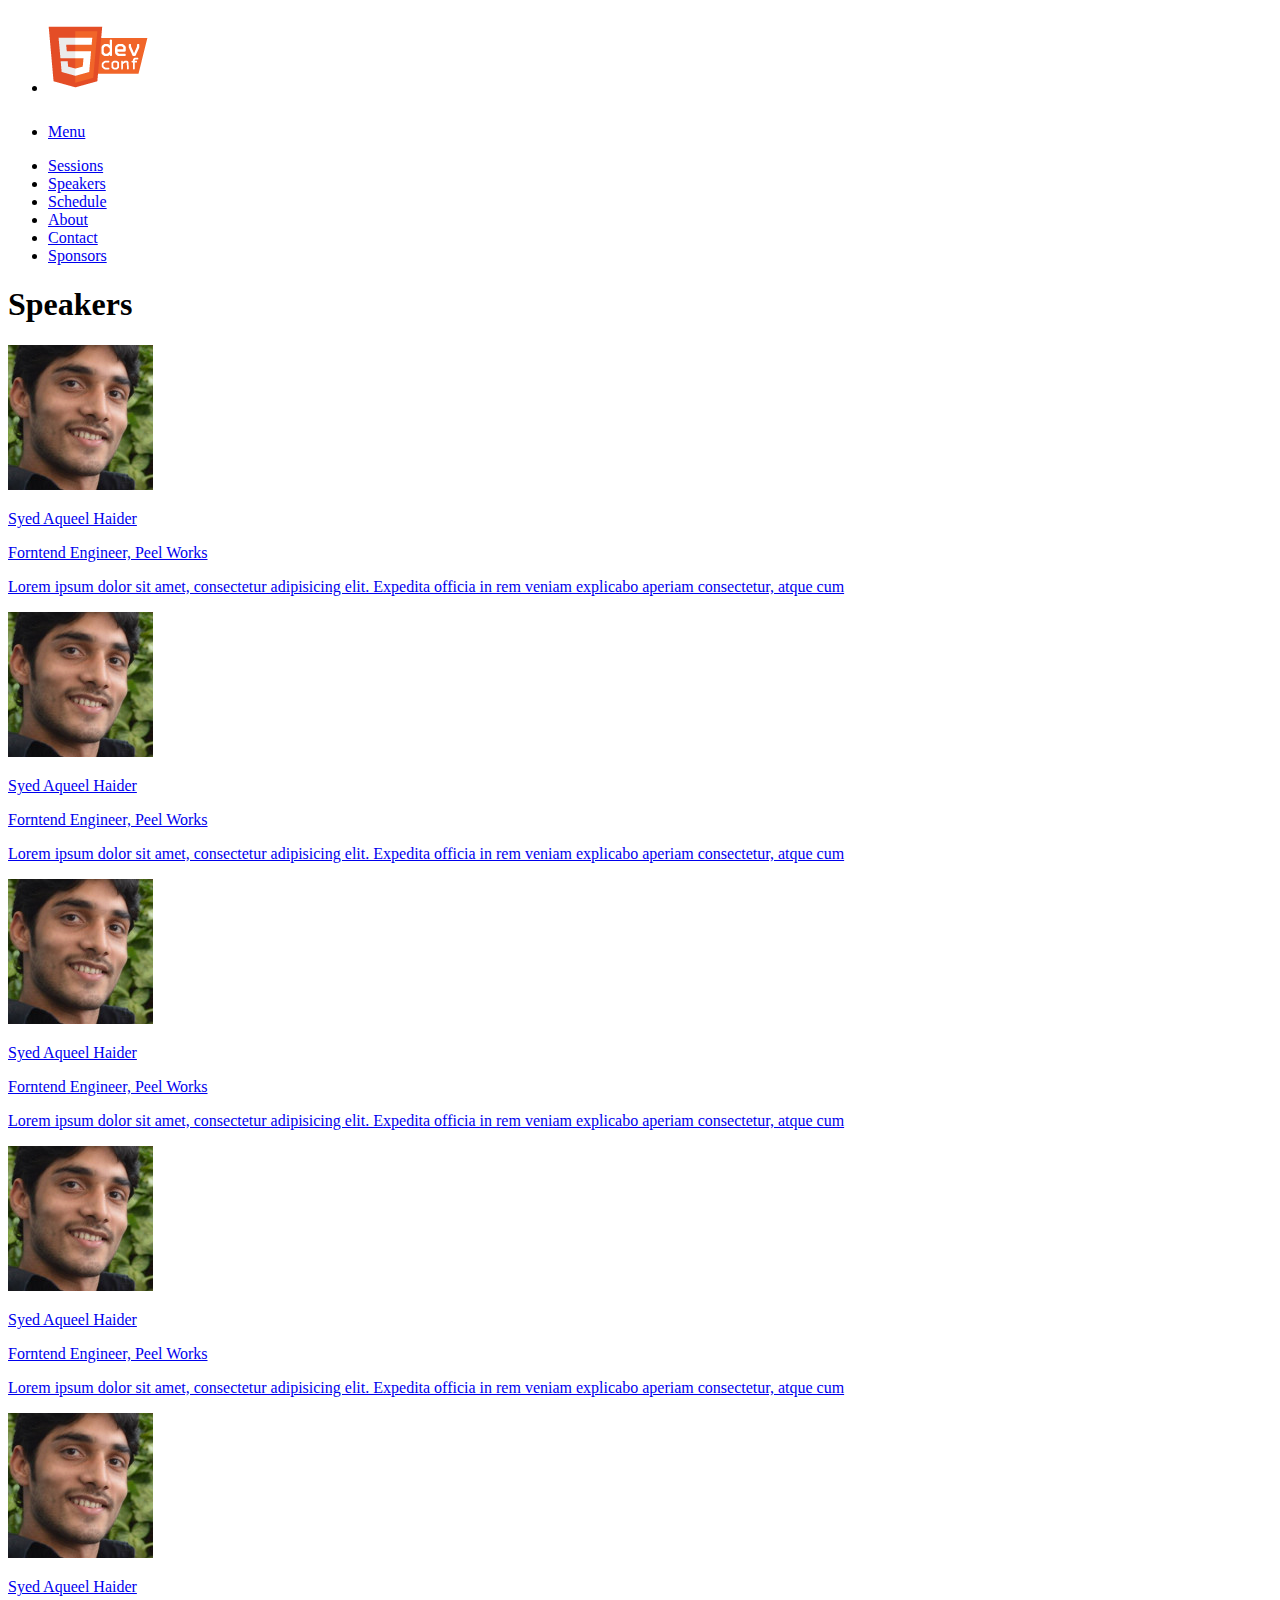
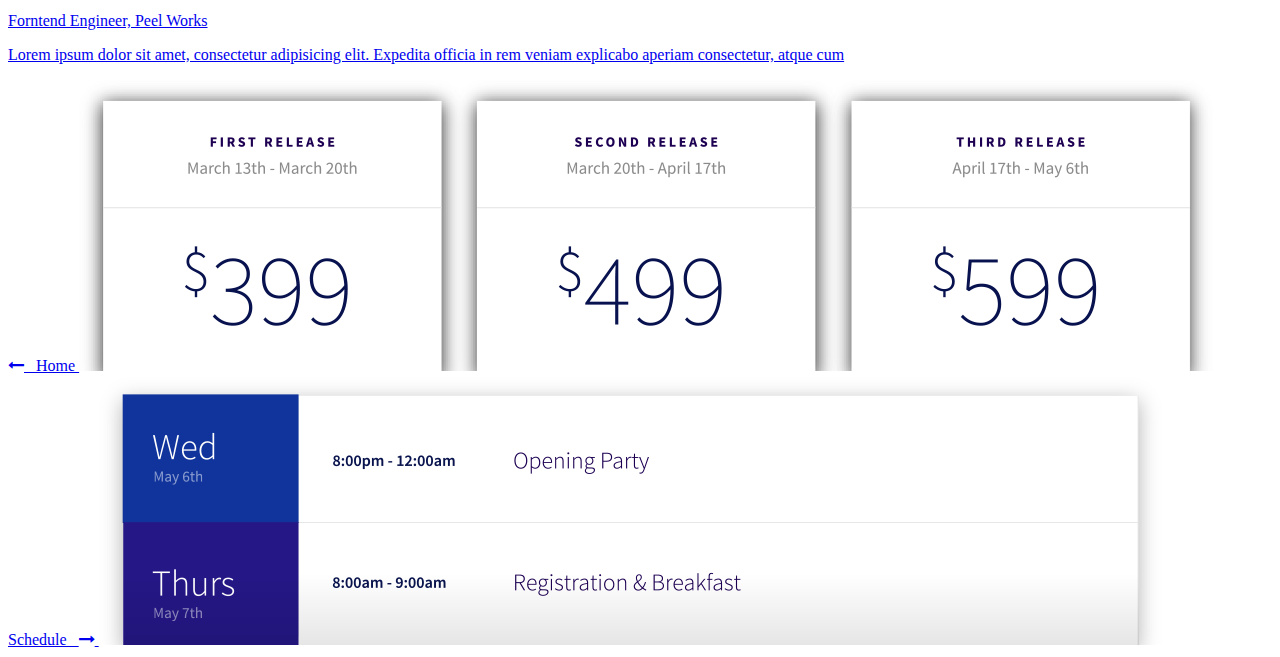
==== speakers.html @ 2212ab44 "Basic design of speakers page completed" ====
<!DOCTYPE html>
<html lang="en">
<head>
	<meta charset="UTF-8">
	<title>HTML5 Conf</title>
  <link href='http://fonts.googleapis.com/css?family=Open+Sans:400,700,300' rel='stylesheet' type='text/css'>
  <link rel="stylesheet" href="https://maxcdn.bootstrapcdn.com/font-awesome/4.3.0/css/font-awesome.min.css">
  <link rel="stylesheet" type="text/css" href="css/animate.css">
	<link rel="stylesheet" type="text/css" href="css/app.css">
</head>
<body>
  <div class="fixed">
  	<nav class="top-bar" data-topbar role="navigation">
      <ul class="title-area">
        <li class="name">
          <h1><a href="#"><img src="images/logo.png"></a></h1>
        </li>
        <li class="toggle-topbar menu-icon"><a href="#"><span>Menu</span></a></li>
      </ul>
      <section class="top-bar-section">
        <!-- Right Nav Section -->
        <ul class="right top-links">
          <li><a href="#features">Sessions</a></li>
          <li><a href="#">Speakers</a></li>
          <li><a href="#">Schedule</a></li>
          <li><a href="#">About</a></li>
          <li><a href="#">Contact</a></li>
          <li><a href="#">Sponsors</a></li>
        </ul>
      </section>
    </nav>
  </div>
  <section class="row fullwidth speaker-section">
    <h1 class="small-12 columns section-header">
      Speakers
    </h1>
    <div class="small-12 columns speaker-list">
      <div class="small-12 medium-4 large-3 columns  clearfix speaker-list-item">
        <a href="#" class="small-12 columns no-padding-left-right clearfix">
          <div class="small-12 columns no-padding-left-right">
            <div class="small-12 speaker-pic">
              <img src="images/speaker1.jpeg">
            </div>
            <div class="small-12 speaker-details">
              <p class="small-12 text-center name">Syed Aqueel Haider</p>
              <p class="small-12 text-center company">Forntend Engineer, Peel Works</p>
              <p class="small-12 columns text-center description">
                Lorem ipsum dolor sit amet, consectetur adipisicing elit. Expedita officia in rem veniam explicabo aperiam consectetur, atque cum
              </p>
            </div>
          </div>
        </a>
      </div>
      <div class="small-12 medium-4 large-3 columns clearfix speaker-list-item">
        <a href="#" class="small-12 columns no-padding-left-right clearfix">
          <div class="small-12 columns no-padding-left-right">
            <div class="small-12 speaker-pic">
              <img src="images/speaker1.jpeg">
            </div>
            <div class="small-12 speaker-details">
              <p class="small-12 text-center name">Syed Aqueel Haider</p>
              <p class="small-12 text-center company">Forntend Engineer, Peel Works</p>
              <p class="small-12 columns text-center description">
                Lorem ipsum dolor sit amet, consectetur adipisicing elit. Expedita officia in rem veniam explicabo aperiam consectetur, atque cum
              </p>
            </div>
          </div>
        </a>
      </div>
      <div class="small-12 medium-4 large-3 columns clearfix  speaker-list-item">
        <a href="#" class="small-12 columns no-padding-left-right clearfix">
          <div class="small-12 columns no-padding-left-right">
            <div class="small-12 speaker-pic">
              <img src="images/speaker1.jpeg">
            </div>
            <div class="small-12 speaker-details">
              <p class="small-12 text-center name">Syed Aqueel Haider</p>
              <p class="small-12 text-center company">Forntend Engineer, Peel Works</p>
              <p class="small-12 columns text-center description">
                Lorem ipsum dolor sit amet, consectetur adipisicing elit. Expedita officia in rem veniam explicabo aperiam consectetur, atque cum
              </p>
            </div>
          </div>
        </a>
      </div>
      <div class="small-12 medium-4 large-3 columns clearfix  speaker-list-item">
        <a href="#" class="small-12 columns no-padding-left-right clearfix">
          <div class="small-12 columns no-padding-left-right">
            <div class="small-12 speaker-pic">
              <img src="images/speaker1.jpeg">
            </div>
            <div class="small-12 speaker-details">
              <p class="small-12 text-center name">Syed Aqueel Haider</p>
              <p class="small-12 text-center company">Forntend Engineer, Peel Works</p>
              <p class="small-12 columns text-center description">
                Lorem ipsum dolor sit amet, consectetur adipisicing elit. Expedita officia in rem veniam explicabo aperiam consectetur, atque cum
              </p>
            </div>
          </div>
        </a>
      </div>
      <div class="small-12 medium-4 large-3 columns clearfix  speaker-list-item">
        <a href="#" class="small-12 columns no-padding-left-right clearfix">
          <div class="small-12 columns no-padding-left-right">
            <div class="small-12 speaker-pic">
              <img src="images/speaker1.jpeg">
            </div>
            <div class="small-12 speaker-details">
              <p class="small-12 text-center name">Syed Aqueel Haider</p>
              <p class="small-12 text-center company">Forntend Engineer, Peel Works</p>
              <p class="small-12 columns text-center description">
                Lorem ipsum dolor sit amet, consectetur adipisicing elit. Expedita officia in rem veniam explicabo aperiam consectetur, atque cum
              </p>
            </div>
          </div>
        </a>
      </div>
    </div>
  </section>
  <section class="row fullwidth footer-navigation-link footer-in-speakers">
    <div class="small-12 medium-6 columns no-padding-left-right footer-link">
      <a href="#" class="small-12 columns no-padding-left-right tickets"><i class="fa fa-long-arrow-left"></i> &nbsp; Home
      <img src="images/price.png" class="small-12 columns">
      </a>
    </div>
    <div class="small-12 medium-6 columns no-padding-left-right footer-link">
      <a href="/speakers" class="small-12 columns text-right no-padding-left-right schedule">
        <span>Schedule &nbsp; <i class="fa fa-long-arrow-right"></i></span>
        <img src="images/schedule.png" class="small-12 columns">
        <div class="section-overlay"></div>
      </a>
    </div>
  </section>
</body>
</html>
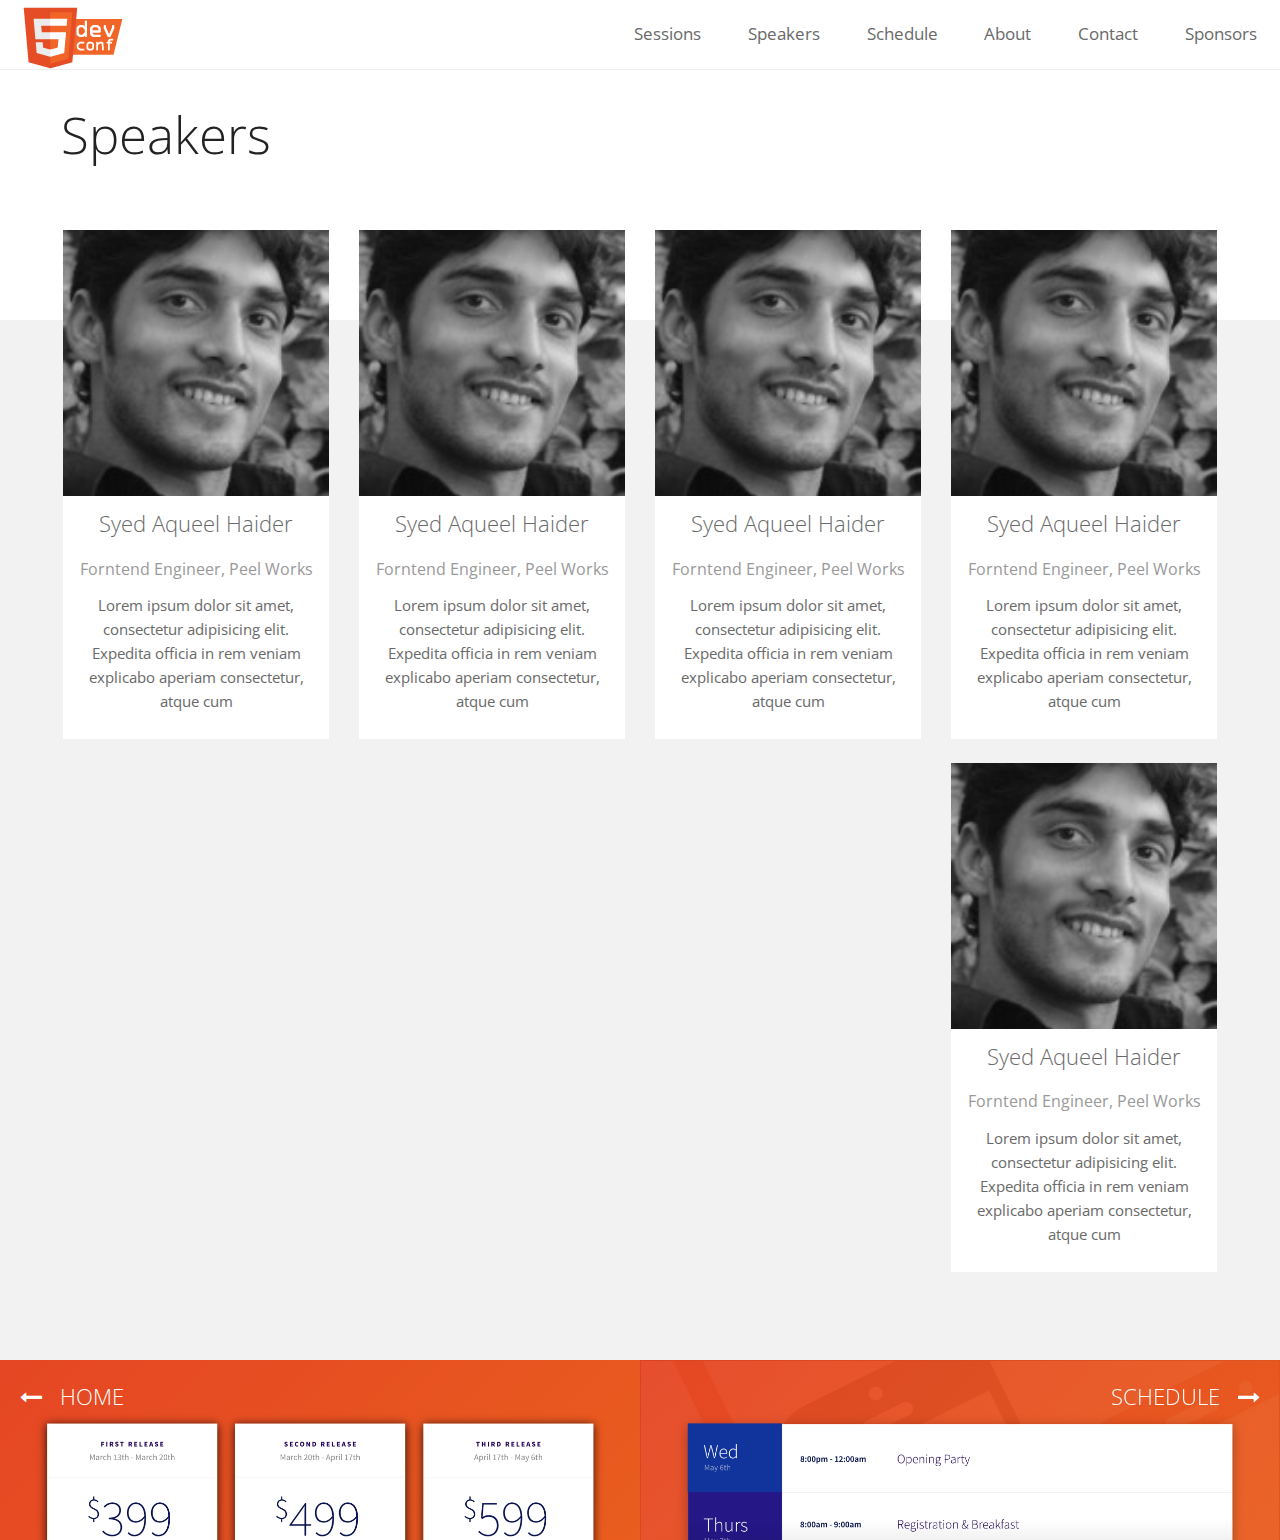
==== commit 73a434f2: "Fixed scaling in responsive views" ====
--- a/speakers.html
+++ b/speakers.html
@@ -1,7 +1,8 @@
 <!DOCTYPE html>
 <html lang="en">
 <head>
-	<meta charset="UTF-8">
+	<meta charset="utf-8" />
+  <meta name="viewport" content="width=device-width, initial-scale=1.0" />
 	<title>HTML5 Conf</title>
   <link href='http://fonts.googleapis.com/css?family=Open+Sans:400,700,300' rel='stylesheet' type='text/css'>
   <link rel="stylesheet" href="https://maxcdn.bootstrapcdn.com/font-awesome/4.3.0/css/font-awesome.min.css">
@@ -13,15 +14,15 @@
   	<nav class="top-bar" data-topbar role="navigation">
       <ul class="title-area">
         <li class="name">
-          <h1><a href="#"><img src="images/logo.png"></a></h1>
+          <h1><a href="/"><img src="images/logo.png"></a></h1>
         </li>
         <li class="toggle-topbar menu-icon"><a href="#"><span>Menu</span></a></li>
       </ul>
       <section class="top-bar-section">
         <!-- Right Nav Section -->
         <ul class="right top-links">
-          <li><a href="#features">Sessions</a></li>
-          <li><a href="#">Speakers</a></li>
+          <li><a href="#">Sessions</a></li>
+          <li><a href="/speakers">Speakers</a></li>
           <li><a href="#">Schedule</a></li>
           <li><a href="#">About</a></li>
           <li><a href="#">Contact</a></li>
--- a/css/app.css
+++ b/css/app.css
@@ -0,0 +1 @@
+meta.foundation-version{font-family:"/5.5.2/"}meta.foundation-mq-small{font-family:"/only screen/";width:0}meta.foundation-mq-small-only{font-family:"/only screen and (max-width: 40em)/";width:0}meta.foundation-mq-medium{font-family:"/only screen and (min-width:40.0625em)/";width:40.0625em}meta.foundation-mq-medium-only{font-family:"/only screen and (min-width:40.0625em) and (max-width:64em)/";width:40.0625em}meta.foundation-mq-large{font-family:"/only screen and (min-width:64.0625em)/";width:64.0625em}meta.foundation-mq-large-only{font-family:"/only screen and (min-width:64.0625em) and (max-width:90em)/";width:64.0625em}meta.foundation-mq-xlarge{font-family:"/only screen and (min-width:90.0625em)/";width:90.0625em}meta.foundation-mq-xlarge-only{font-family:"/only screen and (min-width:90.0625em) and (max-width:120em)/";width:90.0625em}meta.foundation-mq-xxlarge{font-family:"/only screen and (min-width:120.0625em)/";width:120.0625em}meta.foundation-data-attribute-namespace{font-family:false}html,body{height:100%}html{box-sizing:border-box}*,*:before,*:after{-webkit-box-sizing:inherit;-moz-box-sizing:inherit;box-sizing:inherit}html,body{font-size:100%}body{background:#fff;color:#222;cursor:auto;font-family:"Open Sans","Helvetica Neue",Helvetica,Roboto,Arial,sans-serif;font-style:normal;font-weight:normal;line-height:1.5;margin:0;padding:0;position:relative}a:hover{cursor:pointer}img{max-width:100%;height:auto}img{-ms-interpolation-mode:bicubic}#map_canvas img,#map_canvas embed,#map_canvas object,.map_canvas img,.map_canvas embed,.map_canvas object,.mqa-display img,.mqa-display embed,.mqa-display object{max-width:none !important}.left{float:left !important}.right{float:right !important}.clearfix:before,.clearfix:after{content:" ";display:table}.clearfix:after{clear:both}.hide{display:none}.invisible{visibility:hidden}.antialiased{-webkit-font-smoothing:antialiased;-moz-osx-font-smoothing:grayscale}img{display:inline-block;vertical-align:middle}textarea{height:auto;min-height:50px}select{width:100%}.row{margin:0 auto;max-width:62.5rem;width:100%}.row:before,.row:after{content:" ";display:table}.row:after{clear:both}.row.collapse>.column,.row.collapse>.columns{padding-left:0;padding-right:0}.row.collapse .row{margin-left:0;margin-right:0}.row .row{margin:0 -0.9375rem;max-width:none;width:auto}.row .row:before,.row .row:after{content:" ";display:table}.row .row:after{clear:both}.row .row.collapse{margin:0;max-width:none;width:auto}.row .row.collapse:before,.row .row.collapse:after{content:" ";display:table}.row .row.collapse:after{clear:both}.column,.columns{padding-left:0.9375rem;padding-right:0.9375rem;width:100%;float:left}.column+.column:last-child,.columns+.columns:last-child{float:right}.column+.column.end,.columns+.columns.end{float:left}@media only screen{.small-push-0{position:relative;left:0;right:auto}.small-pull-0{position:relative;right:0;left:auto}.small-push-1{position:relative;left:8.3333333333%;right:auto}.small-pull-1{position:relative;right:8.3333333333%;left:auto}.small-push-2{position:relative;left:16.6666666667%;right:auto}.small-pull-2{position:relative;right:16.6666666667%;left:auto}.small-push-3{position:relative;left:25%;right:auto}.small-pull-3{position:relative;right:25%;left:auto}.small-push-4{position:relative;left:33.3333333333%;right:auto}.small-pull-4{position:relative;right:33.3333333333%;left:auto}.small-push-5{position:relative;left:41.6666666667%;right:auto}.small-pull-5{position:relative;right:41.6666666667%;left:auto}.small-push-6{position:relative;left:50%;right:auto}.small-pull-6{position:relative;right:50%;left:auto}.small-push-7{position:relative;left:58.3333333333%;right:auto}.small-pull-7{position:relative;right:58.3333333333%;left:auto}.small-push-8{position:relative;left:66.6666666667%;right:auto}.small-pull-8{position:relative;right:66.6666666667%;left:auto}.small-push-9{position:relative;left:75%;right:auto}.small-pull-9{position:relative;right:75%;left:auto}.small-push-10{position:relative;left:83.3333333333%;right:auto}.small-pull-10{position:relative;right:83.3333333333%;left:auto}.small-push-11{position:relative;left:91.6666666667%;right:auto}.small-pull-11{position:relative;right:91.6666666667%;left:auto}.column,.columns{position:relative;padding-left:0.9375rem;padding-right:0.9375rem;float:left}.small-1{width:8.3333333333%}.small-2{width:16.6666666667%}.small-3{width:25%}.small-4{width:33.3333333333%}.small-5{width:41.6666666667%}.small-6{width:50%}.small-7{width:58.3333333333%}.small-8{width:66.6666666667%}.small-9{width:75%}.small-10{width:83.3333333333%}.small-11{width:91.6666666667%}.small-12{width:100%}.small-offset-0{margin-left:0 !important}.small-offset-1{margin-left:8.3333333333% !important}.small-offset-2{margin-left:16.6666666667% !important}.small-offset-3{margin-left:25% !important}.small-offset-4{margin-left:33.3333333333% !important}.small-offset-5{margin-left:41.6666666667% !important}.small-offset-6{margin-left:50% !important}.small-offset-7{margin-left:58.3333333333% !important}.small-offset-8{margin-left:66.6666666667% !important}.small-offset-9{margin-left:75% !important}.small-offset-10{margin-left:83.3333333333% !important}.small-offset-11{margin-left:91.6666666667% !important}.small-reset-order{float:left;left:auto;margin-left:0;margin-right:0;right:auto}.column.small-centered,.columns.small-centered{margin-left:auto;margin-right:auto;float:none}.column.small-uncentered,.columns.small-uncentered{float:left;margin-left:0;margin-right:0}.column.small-centered:last-child,.columns.small-centered:last-child{float:none}.column.small-uncentered:last-child,.columns.small-uncentered:last-child{float:left}.column.small-uncentered.opposite,.columns.small-uncentered.opposite{float:right}.row.small-collapse>.column,.row.small-collapse>.columns{padding-left:0;padding-right:0}.row.small-collapse .row{margin-left:0;margin-right:0}.row.small-uncollapse>.column,.row.small-uncollapse>.columns{padding-left:0.9375rem;padding-right:0.9375rem;float:left}}@media only screen and (min-width:40.0625em){.medium-push-0{position:relative;left:0;right:auto}.medium-pull-0{position:relative;right:0;left:auto}.medium-push-1{position:relative;left:8.3333333333%;right:auto}.medium-pull-1{position:relative;right:8.3333333333%;left:auto}.medium-push-2{position:relative;left:16.6666666667%;right:auto}.medium-pull-2{position:relative;right:16.6666666667%;left:auto}.medium-push-3{position:relative;left:25%;right:auto}.medium-pull-3{position:relative;right:25%;left:auto}.medium-push-4{position:relative;left:33.3333333333%;right:auto}.medium-pull-4{position:relative;right:33.3333333333%;left:auto}.medium-push-5{position:relative;left:41.6666666667%;right:auto}.medium-pull-5{position:relative;right:41.6666666667%;left:auto}.medium-push-6{position:relative;left:50%;right:auto}.medium-pull-6{position:relative;right:50%;left:auto}.medium-push-7{position:relative;left:58.3333333333%;right:auto}.medium-pull-7{position:relative;right:58.3333333333%;left:auto}.medium-push-8{position:relative;left:66.6666666667%;right:auto}.medium-pull-8{position:relative;right:66.6666666667%;left:auto}.medium-push-9{position:relative;left:75%;right:auto}.medium-pull-9{position:relative;right:75%;left:auto}.medium-push-10{position:relative;left:83.3333333333%;right:auto}.medium-pull-10{position:relative;right:83.3333333333%;left:auto}.medium-push-11{position:relative;left:91.6666666667%;right:auto}.medium-pull-11{position:relative;right:91.6666666667%;left:auto}.column,.columns{position:relative;padding-left:0.9375rem;padding-right:0.9375rem;float:left}.medium-1{width:8.3333333333%}.medium-2{width:16.6666666667%}.medium-3{width:25%}.medium-4{width:33.3333333333%}.medium-5{width:41.6666666667%}.medium-6{width:50%}.medium-7{width:58.3333333333%}.medium-8{width:66.6666666667%}.medium-9{width:75%}.medium-10{width:83.3333333333%}.medium-11{width:91.6666666667%}.medium-12{width:100%}.medium-offset-0{margin-left:0 !important}.medium-offset-1{margin-left:8.3333333333% !important}.medium-offset-2{margin-left:16.6666666667% !important}.medium-offset-3{margin-left:25% !important}.medium-offset-4{margin-left:33.3333333333% !important}.medium-offset-5{margin-left:41.6666666667% !important}.medium-offset-6{margin-left:50% !important}.medium-offset-7{margin-left:58.3333333333% !important}.medium-offset-8{margin-left:66.6666666667% !important}.medium-offset-9{margin-left:75% !important}.medium-offset-10{margin-left:83.3333333333% !important}.medium-offset-11{margin-left:91.6666666667% !important}.medium-reset-order{float:left;left:auto;margin-left:0;margin-right:0;right:auto}.column.medium-centered,.columns.medium-centered{margin-left:auto;margin-right:auto;float:none}.column.medium-uncentered,.columns.medium-uncentered{float:left;margin-left:0;margin-right:0}.column.medium-centered:last-child,.columns.medium-centered:last-child{float:none}.column.medium-uncentered:last-child,.columns.medium-uncentered:last-child{float:left}.column.medium-uncentered.opposite,.columns.medium-uncentered.opposite{float:right}.row.medium-collapse>.column,.row.medium-collapse>.columns{padding-left:0;padding-right:0}.row.medium-collapse .row{margin-left:0;margin-right:0}.row.medium-uncollapse>.column,.row.medium-uncollapse>.columns{padding-left:0.9375rem;padding-right:0.9375rem;float:left}.push-0{position:relative;left:0;right:auto}.pull-0{position:relative;right:0;left:auto}.push-1{position:relative;left:8.3333333333%;right:auto}.pull-1{position:relative;right:8.3333333333%;left:auto}.push-2{position:relative;left:16.6666666667%;right:auto}.pull-2{position:relative;right:16.6666666667%;left:auto}.push-3{position:relative;left:25%;right:auto}.pull-3{position:relative;right:25%;left:auto}.push-4{position:relative;left:33.3333333333%;right:auto}.pull-4{position:relative;right:33.3333333333%;left:auto}.push-5{position:relative;left:41.6666666667%;right:auto}.pull-5{position:relative;right:41.6666666667%;left:auto}.push-6{position:relative;left:50%;right:auto}.pull-6{position:relative;right:50%;left:auto}.push-7{position:relative;left:58.3333333333%;right:auto}.pull-7{position:relative;right:58.3333333333%;left:auto}.push-8{position:relative;left:66.6666666667%;right:auto}.pull-8{position:relative;right:66.6666666667%;left:auto}.push-9{position:relative;left:75%;right:auto}.pull-9{position:relative;right:75%;left:auto}.push-10{position:relative;left:83.3333333333%;right:auto}.pull-10{position:relative;right:83.3333333333%;left:auto}.push-11{position:relative;left:91.6666666667%;right:auto}.pull-11{position:relative;right:91.6666666667%;left:auto}}@media only screen and (min-width:64.0625em){.large-push-0{position:relative;left:0;right:auto}.large-pull-0{position:relative;right:0;left:auto}.large-push-1{position:relative;left:8.3333333333%;right:auto}.large-pull-1{position:relative;right:8.3333333333%;left:auto}.large-push-2{position:relative;left:16.6666666667%;right:auto}.large-pull-2{position:relative;right:16.6666666667%;left:auto}.large-push-3{position:relative;left:25%;right:auto}.large-pull-3{position:relative;right:25%;left:auto}.large-push-4{position:relative;left:33.3333333333%;right:auto}.large-pull-4{position:relative;right:33.3333333333%;left:auto}.large-push-5{position:relative;left:41.6666666667%;right:auto}.large-pull-5{position:relative;right:41.6666666667%;left:auto}.large-push-6{position:relative;left:50%;right:auto}.large-pull-6{position:relative;right:50%;left:auto}.large-push-7{position:relative;left:58.3333333333%;right:auto}.large-pull-7{position:relative;right:58.3333333333%;left:auto}.large-push-8{position:relative;left:66.6666666667%;right:auto}.large-pull-8{position:relative;right:66.6666666667%;left:auto}.large-push-9{position:relative;left:75%;right:auto}.large-pull-9{position:relative;right:75%;left:auto}.large-push-10{position:relative;left:83.3333333333%;right:auto}.large-pull-10{position:relative;right:83.3333333333%;left:auto}.large-push-11{position:relative;left:91.6666666667%;right:auto}.large-pull-11{position:relative;right:91.6666666667%;left:auto}.column,.columns{position:relative;padding-left:0.9375rem;padding-right:0.9375rem;float:left}.large-1{width:8.3333333333%}.large-2{width:16.6666666667%}.large-3{width:25%}.large-4{width:33.3333333333%}.large-5{width:41.6666666667%}.large-6{width:50%}.large-7{width:58.3333333333%}.large-8{width:66.6666666667%}.large-9{width:75%}.large-10{width:83.3333333333%}.large-11{width:91.6666666667%}.large-12{width:100%}.large-offset-0{margin-left:0 !important}.large-offset-1{margin-left:8.3333333333% !important}.large-offset-2{margin-left:16.6666666667% !important}.large-offset-3{margin-left:25% !important}.large-offset-4{margin-left:33.3333333333% !important}.large-offset-5{margin-left:41.6666666667% !important}.large-offset-6{margin-left:50% !important}.large-offset-7{margin-left:58.3333333333% !important}.large-offset-8{margin-left:66.6666666667% !important}.large-offset-9{margin-left:75% !important}.large-offset-10{margin-left:83.3333333333% !important}.large-offset-11{margin-left:91.6666666667% !important}.large-reset-order{float:left;left:auto;margin-left:0;margin-right:0;right:auto}.column.large-centered,.columns.large-centered{margin-left:auto;margin-right:auto;float:none}.column.large-uncentered,.columns.large-uncentered{float:left;margin-left:0;margin-right:0}.column.large-centered:last-child,.columns.large-centered:last-child{float:none}.column.large-uncentered:last-child,.columns.large-uncentered:last-child{float:left}.column.large-uncentered.opposite,.columns.large-uncentered.opposite{float:right}.row.large-collapse>.column,.row.large-collapse>.columns{padding-left:0;padding-right:0}.row.large-collapse .row{margin-left:0;margin-right:0}.row.large-uncollapse>.column,.row.large-uncollapse>.columns{padding-left:0.9375rem;padding-right:0.9375rem;float:left}.push-0{position:relative;left:0;right:auto}.pull-0{position:relative;right:0;left:auto}.push-1{position:relative;left:8.3333333333%;right:auto}.pull-1{position:relative;right:8.3333333333%;left:auto}.push-2{position:relative;left:16.6666666667%;right:auto}.pull-2{position:relative;right:16.6666666667%;left:auto}.push-3{position:relative;left:25%;right:auto}.pull-3{position:relative;right:25%;left:auto}.push-4{position:relative;left:33.3333333333%;right:auto}.pull-4{position:relative;right:33.3333333333%;left:auto}.push-5{position:relative;left:41.6666666667%;right:auto}.pull-5{position:relative;right:41.6666666667%;left:auto}.push-6{position:relative;left:50%;right:auto}.pull-6{position:relative;right:50%;left:auto}.push-7{position:relative;left:58.3333333333%;right:auto}.pull-7{position:relative;right:58.3333333333%;left:auto}.push-8{position:relative;left:66.6666666667%;right:auto}.pull-8{position:relative;right:66.6666666667%;left:auto}.push-9{position:relative;left:75%;right:auto}.pull-9{position:relative;right:75%;left:auto}.push-10{position:relative;left:83.3333333333%;right:auto}.pull-10{position:relative;right:83.3333333333%;left:auto}.push-11{position:relative;left:91.6666666667%;right:auto}.pull-11{position:relative;right:91.6666666667%;left:auto}}.accordion{margin-bottom:0}.accordion:before,.accordion:after{content:" ";display:table}.accordion:after{clear:both}.accordion .accordion-navigation,.accordion dd{display:block;margin-bottom:0 !important}.accordion .accordion-navigation.active>a,.accordion dd.active>a{background:#e8e8e8}.accordion .accordion-navigation>a,.accordion dd>a{background:#EFEFEF;color:#222222;display:block;font-family:"Open Sans","Helvetica Neue",Helvetica,Roboto,Arial,sans-serif;font-size:1rem;padding:1rem}.accordion .accordion-navigation>a:hover,.accordion dd>a:hover{background:#e3e3e3}.accordion .accordion-navigation>.content,.accordion dd>.content{display:none;padding:0.9375rem}.accordion .accordion-navigation>.content.active,.accordion dd>.content.active{background:#FFFFFF;display:block}.alert-box{border-style:solid;border-width:1px;display:block;font-size:0.8125rem;font-weight:normal;margin-bottom:1.25rem;padding:0.875rem 1.5rem 0.875rem 0.875rem;position:relative;transition:opacity 300ms ease-out;background-color:#008CBA;border-color:#0078a0;color:#FFFFFF}.alert-box .close{right:0.25rem;background:inherit;color:#333333;font-size:1.375rem;line-height:.9;margin-top:-0.6875rem;opacity:0.3;padding:0 6px 4px;position:absolute;top:50%}.alert-box .close:hover,.alert-box .close:focus{opacity:0.5}.alert-box.radius{border-radius:3px}.alert-box.round{border-radius:1000px}.alert-box.success{background-color:#43AC6A;border-color:#3a945b;color:#FFFFFF}.alert-box.alert{background-color:#f04124;border-color:#de2d0f;color:#FFFFFF}.alert-box.secondary{background-color:#e7e7e7;border-color:#c7c7c7;color:#4f4f4f}.alert-box.warning{background-color:#f08a24;border-color:#de770f;color:#FFFFFF}.alert-box.info{background-color:#a0d3e8;border-color:#74bfdd;color:#4f4f4f}.alert-box.alert-close{opacity:0}[class*="block-grid-"]{display:block;padding:0;margin:0 -0.625rem}[class*="block-grid-"]:before,[class*="block-grid-"]:after{content:" ";display:table}[class*="block-grid-"]:after{clear:both}[class*="block-grid-"]>li{display:block;float:left;height:auto;padding:0 0.625rem 1.25rem}@media only screen{.small-block-grid-1>li{list-style:none;width:100%}.small-block-grid-1>li:nth-of-type(1n){clear:none}.small-block-grid-1>li:nth-of-type(1n+1){clear:both}.small-block-grid-2>li{list-style:none;width:50%}.small-block-grid-2>li:nth-of-type(1n){clear:none}.small-block-grid-2>li:nth-of-type(2n+1){clear:both}.small-block-grid-3>li{list-style:none;width:33.3333333333%}.small-block-grid-3>li:nth-of-type(1n){clear:none}.small-block-grid-3>li:nth-of-type(3n+1){clear:both}.small-block-grid-4>li{list-style:none;width:25%}.small-block-grid-4>li:nth-of-type(1n){clear:none}.small-block-grid-4>li:nth-of-type(4n+1){clear:both}.small-block-grid-5>li{list-style:none;width:20%}.small-block-grid-5>li:nth-of-type(1n){clear:none}.small-block-grid-5>li:nth-of-type(5n+1){clear:both}.small-block-grid-6>li{list-style:none;width:16.6666666667%}.small-block-grid-6>li:nth-of-type(1n){clear:none}.small-block-grid-6>li:nth-of-type(6n+1){clear:both}.small-block-grid-7>li{list-style:none;width:14.2857142857%}.small-block-grid-7>li:nth-of-type(1n){clear:none}.small-block-grid-7>li:nth-of-type(7n+1){clear:both}.small-block-grid-8>li{list-style:none;width:12.5%}.small-block-grid-8>li:nth-of-type(1n){clear:none}.small-block-grid-8>li:nth-of-type(8n+1){clear:both}.small-block-grid-9>li{list-style:none;width:11.1111111111%}.small-block-grid-9>li:nth-of-type(1n){clear:none}.small-block-grid-9>li:nth-of-type(9n+1){clear:both}.small-block-grid-10>li{list-style:none;width:10%}.small-block-grid-10>li:nth-of-type(1n){clear:none}.small-block-grid-10>li:nth-of-type(10n+1){clear:both}.small-block-grid-11>li{list-style:none;width:9.0909090909%}.small-block-grid-11>li:nth-of-type(1n){clear:none}.small-block-grid-11>li:nth-of-type(11n+1){clear:both}.small-block-grid-12>li{list-style:none;width:8.3333333333%}.small-block-grid-12>li:nth-of-type(1n){clear:none}.small-block-grid-12>li:nth-of-type(12n+1){clear:both}}@media only screen and (min-width:40.0625em){.medium-block-grid-1>li{list-style:none;width:100%}.medium-block-grid-1>li:nth-of-type(1n){clear:none}.medium-block-grid-1>li:nth-of-type(1n+1){clear:both}.medium-block-grid-2>li{list-style:none;width:50%}.medium-block-grid-2>li:nth-of-type(1n){clear:none}.medium-block-grid-2>li:nth-of-type(2n+1){clear:both}.medium-block-grid-3>li{list-style:none;width:33.3333333333%}.medium-block-grid-3>li:nth-of-type(1n){clear:none}.medium-block-grid-3>li:nth-of-type(3n+1){clear:both}.medium-block-grid-4>li{list-style:none;width:25%}.medium-block-grid-4>li:nth-of-type(1n){clear:none}.medium-block-grid-4>li:nth-of-type(4n+1){clear:both}.medium-block-grid-5>li{list-style:none;width:20%}.medium-block-grid-5>li:nth-of-type(1n){clear:none}.medium-block-grid-5>li:nth-of-type(5n+1){clear:both}.medium-block-grid-6>li{list-style:none;width:16.6666666667%}.medium-block-grid-6>li:nth-of-type(1n){clear:none}.medium-block-grid-6>li:nth-of-type(6n+1){clear:both}.medium-block-grid-7>li{list-style:none;width:14.2857142857%}.medium-block-grid-7>li:nth-of-type(1n){clear:none}.medium-block-grid-7>li:nth-of-type(7n+1){clear:both}.medium-block-grid-8>li{list-style:none;width:12.5%}.medium-block-grid-8>li:nth-of-type(1n){clear:none}.medium-block-grid-8>li:nth-of-type(8n+1){clear:both}.medium-block-grid-9>li{list-style:none;width:11.1111111111%}.medium-block-grid-9>li:nth-of-type(1n){clear:none}.medium-block-grid-9>li:nth-of-type(9n+1){clear:both}.medium-block-grid-10>li{list-style:none;width:10%}.medium-block-grid-10>li:nth-of-type(1n){clear:none}.medium-block-grid-10>li:nth-of-type(10n+1){clear:both}.medium-block-grid-11>li{list-style:none;width:9.0909090909%}.medium-block-grid-11>li:nth-of-type(1n){clear:none}.medium-block-grid-11>li:nth-of-type(11n+1){clear:both}.medium-block-grid-12>li{list-style:none;width:8.3333333333%}.medium-block-grid-12>li:nth-of-type(1n){clear:none}.medium-block-grid-12>li:nth-of-type(12n+1){clear:both}}@media only screen and (min-width:64.0625em){.large-block-grid-1>li{list-style:none;width:100%}.large-block-grid-1>li:nth-of-type(1n){clear:none}.large-block-grid-1>li:nth-of-type(1n+1){clear:both}.large-block-grid-2>li{list-style:none;width:50%}.large-block-grid-2>li:nth-of-type(1n){clear:none}.large-block-grid-2>li:nth-of-type(2n+1){clear:both}.large-block-grid-3>li{list-style:none;width:33.3333333333%}.large-block-grid-3>li:nth-of-type(1n){clear:none}.large-block-grid-3>li:nth-of-type(3n+1){clear:both}.large-block-grid-4>li{list-style:none;width:25%}.large-block-grid-4>li:nth-of-type(1n){clear:none}.large-block-grid-4>li:nth-of-type(4n+1){clear:both}.large-block-grid-5>li{list-style:none;width:20%}.large-block-grid-5>li:nth-of-type(1n){clear:none}.large-block-grid-5>li:nth-of-type(5n+1){clear:both}.large-block-grid-6>li{list-style:none;width:16.6666666667%}.large-block-grid-6>li:nth-of-type(1n){clear:none}.large-block-grid-6>li:nth-of-type(6n+1){clear:both}.large-block-grid-7>li{list-style:none;width:14.2857142857%}.large-block-grid-7>li:nth-of-type(1n){clear:none}.large-block-grid-7>li:nth-of-type(7n+1){clear:both}.large-block-grid-8>li{list-style:none;width:12.5%}.large-block-grid-8>li:nth-of-type(1n){clear:none}.large-block-grid-8>li:nth-of-type(8n+1){clear:both}.large-block-grid-9>li{list-style:none;width:11.1111111111%}.large-block-grid-9>li:nth-of-type(1n){clear:none}.large-block-grid-9>li:nth-of-type(9n+1){clear:both}.large-block-grid-10>li{list-style:none;width:10%}.large-block-grid-10>li:nth-of-type(1n){clear:none}.large-block-grid-10>li:nth-of-type(10n+1){clear:both}.large-block-grid-11>li{list-style:none;width:9.0909090909%}.large-block-grid-11>li:nth-of-type(1n){clear:none}.large-block-grid-11>li:nth-of-type(11n+1){clear:both}.large-block-grid-12>li{list-style:none;width:8.3333333333%}.large-block-grid-12>li:nth-of-type(1n){clear:none}.large-block-grid-12>li:nth-of-type(12n+1){clear:both}}.breadcrumbs{border-style:solid;border-width:1px;display:block;list-style:none;margin-left:0;overflow:hidden;padding:0.5625rem 0.875rem 0.5625rem;background-color:#f4f4f4;border-color:gainsboro;border-radius:3px}.breadcrumbs>*{color:#008CBA;float:left;font-size:0.6875rem;line-height:0.6875rem;margin:0;text-transform:uppercase}.breadcrumbs>*:hover a,.breadcrumbs>*:focus a{text-decoration:underline}.breadcrumbs>* a{color:#008CBA}.breadcrumbs>*.current{color:#333333;cursor:default}.breadcrumbs>*.current a{color:#333333;cursor:default}.breadcrumbs>*.current:hover,.breadcrumbs>*.current:hover a,.breadcrumbs>*.current:focus,.breadcrumbs>*.current:focus a{text-decoration:none}.breadcrumbs>*.unavailable{color:#999999}.breadcrumbs>*.unavailable a{color:#999999}.breadcrumbs>*.unavailable:hover,.breadcrumbs>*.unavailable:hover a,.breadcrumbs>*.unavailable:focus,.breadcrumbs>*.unavailable a:focus{color:#999999;cursor:false;text-decoration:none}.breadcrumbs>*:before{color:#AAAAAA;content:"/";margin:0 0.75rem;position:relative;top:1px}.breadcrumbs>*:first-child:before{content:" ";margin:0}[aria-label="breadcrumbs"] [aria-hidden="true"]:after{content:"/"}button,.button{-webkit-appearance:none;-moz-appearance:none;border-radius:0;border-style:solid;border-width:0;cursor:pointer;font-family:"Open Sans","Helvetica Neue",Helvetica,Roboto,Arial,sans-serif;font-weight:normal;line-height:normal;margin:0 0 1.25rem;position:relative;text-align:center;text-decoration:none;display:inline-block;padding:1rem 2rem 1.0625rem 2rem;font-size:1rem;background-color:#008CBA;border-color:#007095;color:#FFFFFF;transition:background-color 300ms ease-out}button:hover,button:focus,.button:hover,.button:focus{background-color:#007095}button:hover,button:focus,.button:hover,.button:focus{color:#FFFFFF}button.secondary,.button.secondary{background-color:#e7e7e7;border-color:#b9b9b9;color:#333333}button.secondary:hover,button.secondary:focus,.button.secondary:hover,.button.secondary:focus{background-color:#b9b9b9}button.secondary:hover,button.secondary:focus,.button.secondary:hover,.button.secondary:focus{color:#333333}button.success,.button.success{background-color:#43AC6A;border-color:#368a55;color:#FFFFFF}button.success:hover,button.success:focus,.button.success:hover,.button.success:focus{background-color:#368a55}button.success:hover,button.success:focus,.button.success:hover,.button.success:focus{color:#FFFFFF}button.alert,.button.alert{background-color:#f04124;border-color:#cf2a0e;color:#FFFFFF}button.alert:hover,button.alert:focus,.button.alert:hover,.button.alert:focus{background-color:#cf2a0e}button.alert:hover,button.alert:focus,.button.alert:hover,.button.alert:focus{color:#FFFFFF}button.warning,.button.warning{background-color:#f08a24;border-color:#cf6e0e;color:#FFFFFF}button.warning:hover,button.warning:focus,.button.warning:hover,.button.warning:focus{background-color:#cf6e0e}button.warning:hover,button.warning:focus,.button.warning:hover,.button.warning:focus{color:#FFFFFF}button.info,.button.info{background-color:#a0d3e8;border-color:#61b6d9;color:#333333}button.info:hover,button.info:focus,.button.info:hover,.button.info:focus{background-color:#61b6d9}button.info:hover,button.info:focus,.button.info:hover,.button.info:focus{color:#FFFFFF}button.large,.button.large{padding:1.125rem 2.25rem 1.1875rem 2.25rem;font-size:1.25rem}button.small,.button.small{padding:0.875rem 1.75rem 0.9375rem 1.75rem;font-size:0.8125rem}button.tiny,.button.tiny{padding:0.625rem 1.25rem 0.6875rem 1.25rem;font-size:0.6875rem}button.expand,.button.expand{padding-left:0;padding-right:0;width:100%}button.left-align,.button.left-align{text-align:left;text-indent:0.75rem}button.right-align,.button.right-align{text-align:right;padding-right:0.75rem}button.radius,.button.radius{border-radius:3px}button.round,.button.round{border-radius:1000px}button.disabled,button[disabled],.button.disabled,.button[disabled]{background-color:#008CBA;border-color:#007095;color:#FFFFFF;box-shadow:none;cursor:default;opacity:0.7}button.disabled:hover,button.disabled:focus,button[disabled]:hover,button[disabled]:focus,.button.disabled:hover,.button.disabled:focus,.button[disabled]:hover,.button[disabled]:focus{background-color:#007095}button.disabled:hover,button.disabled:focus,button[disabled]:hover,button[disabled]:focus,.button.disabled:hover,.button.disabled:focus,.button[disabled]:hover,.button[disabled]:focus{color:#FFFFFF}button.disabled:hover,button.disabled:focus,button[disabled]:hover,button[disabled]:focus,.button.disabled:hover,.button.disabled:focus,.button[disabled]:hover,.button[disabled]:focus{background-color:#008CBA}button.disabled.secondary,button[disabled].secondary,.button.disabled.secondary,.button[disabled].secondary{background-color:#e7e7e7;border-color:#b9b9b9;color:#333333;box-shadow:none;cursor:default;opacity:0.7}button.disabled.secondary:hover,button.disabled.secondary:focus,button[disabled].secondary:hover,button[disabled].secondary:focus,.button.disabled.secondary:hover,.button.disabled.secondary:focus,.button[disabled].secondary:hover,.button[disabled].secondary:focus{background-color:#b9b9b9}button.disabled.secondary:hover,button.disabled.secondary:focus,button[disabled].secondary:hover,button[disabled].secondary:focus,.button.disabled.secondary:hover,.button.disabled.secondary:focus,.button[disabled].secondary:hover,.button[disabled].secondary:focus{color:#333333}button.disabled.secondary:hover,button.disabled.secondary:focus,button[disabled].secondary:hover,button[disabled].secondary:focus,.button.disabled.secondary:hover,.button.disabled.secondary:focus,.button[disabled].secondary:hover,.button[disabled].secondary:focus{background-color:#e7e7e7}button.disabled.success,button[disabled].success,.button.disabled.success,.button[disabled].success{background-color:#43AC6A;border-color:#368a55;color:#FFFFFF;box-shadow:none;cursor:default;opacity:0.7}button.disabled.success:hover,button.disabled.success:focus,button[disabled].success:hover,button[disabled].success:focus,.button.disabled.success:hover,.button.disabled.success:focus,.button[disabled].success:hover,.button[disabled].success:focus{background-color:#368a55}button.disabled.success:hover,button.disabled.success:focus,button[disabled].success:hover,button[disabled].success:focus,.button.disabled.success:hover,.button.disabled.success:focus,.button[disabled].success:hover,.button[disabled].success:focus{color:#FFFFFF}button.disabled.success:hover,button.disabled.success:focus,button[disabled].success:hover,button[disabled].success:focus,.button.disabled.success:hover,.button.disabled.success:focus,.button[disabled].success:hover,.button[disabled].success:focus{background-color:#43AC6A}button.disabled.alert,button[disabled].alert,.button.disabled.alert,.button[disabled].alert{background-color:#f04124;border-color:#cf2a0e;color:#FFFFFF;box-shadow:none;cursor:default;opacity:0.7}button.disabled.alert:hover,button.disabled.alert:focus,button[disabled].alert:hover,button[disabled].alert:focus,.button.disabled.alert:hover,.button.disabled.alert:focus,.button[disabled].alert:hover,.button[disabled].alert:focus{background-color:#cf2a0e}button.disabled.alert:hover,button.disabled.alert:focus,button[disabled].alert:hover,button[disabled].alert:focus,.button.disabled.alert:hover,.button.disabled.alert:focus,.button[disabled].alert:hover,.button[disabled].alert:focus{color:#FFFFFF}button.disabled.alert:hover,button.disabled.alert:focus,button[disabled].alert:hover,button[disabled].alert:focus,.button.disabled.alert:hover,.button.disabled.alert:focus,.button[disabled].alert:hover,.button[disabled].alert:focus{background-color:#f04124}button.disabled.warning,button[disabled].warning,.button.disabled.warning,.button[disabled].warning{background-color:#f08a24;border-color:#cf6e0e;color:#FFFFFF;box-shadow:none;cursor:default;opacity:0.7}button.disabled.warning:hover,button.disabled.warning:focus,button[disabled].warning:hover,button[disabled].warning:focus,.button.disabled.warning:hover,.button.disabled.warning:focus,.button[disabled].warning:hover,.button[disabled].warning:focus{background-color:#cf6e0e}button.disabled.warning:hover,button.disabled.warning:focus,button[disabled].warning:hover,button[disabled].warning:focus,.button.disabled.warning:hover,.button.disabled.warning:focus,.button[disabled].warning:hover,.button[disabled].warning:focus{color:#FFFFFF}button.disabled.warning:hover,button.disabled.warning:focus,button[disabled].warning:hover,button[disabled].warning:focus,.button.disabled.warning:hover,.button.disabled.warning:focus,.button[disabled].warning:hover,.button[disabled].warning:focus{background-color:#f08a24}button.disabled.info,button[disabled].info,.button.disabled.info,.button[disabled].info{background-color:#a0d3e8;border-color:#61b6d9;color:#333333;box-shadow:none;cursor:default;opacity:0.7}button.disabled.info:hover,button.disabled.info:focus,button[disabled].info:hover,button[disabled].info:focus,.button.disabled.info:hover,.button.disabled.info:focus,.button[disabled].info:hover,.button[disabled].info:focus{background-color:#61b6d9}button.disabled.info:hover,button.disabled.info:focus,button[disabled].info:hover,button[disabled].info:focus,.button.disabled.info:hover,.button.disabled.info:focus,.button[disabled].info:hover,.button[disabled].info:focus{color:#FFFFFF}button.disabled.info:hover,button.disabled.info:focus,button[disabled].info:hover,button[disabled].info:focus,.button.disabled.info:hover,.button.disabled.info:focus,.button[disabled].info:hover,.button[disabled].info:focus{background-color:#a0d3e8}button::-moz-focus-inner{border:0;padding:0}@media only screen and (min-width:40.0625em){button,.button{display:inline-block}}.button-group{list-style:none;margin:0;left:0}.button-group:before,.button-group:after{content:" ";display:table}.button-group:after{clear:both}.button-group.even-2 li{display:inline-block;margin:0 -2px;width:50%}.button-group.even-2 li>button,.button-group.even-2 li .button{border-left:1px solid;border-color:rgba(255,255,255,0.5)}.button-group.even-2 li:first-child button,.button-group.even-2 li:first-child .button{border-left:0}.button-group.even-2 li button,.button-group.even-2 li .button{width:100%}.button-group.even-3 li{display:inline-block;margin:0 -2px;width:33.3333333333%}.button-group.even-3 li>button,.button-group.even-3 li .button{border-left:1px solid;border-color:rgba(255,255,255,0.5)}.button-group.even-3 li:first-child button,.button-group.even-3 li:first-child .button{border-left:0}.button-group.even-3 li button,.button-group.even-3 li .button{width:100%}.button-group.even-4 li{display:inline-block;margin:0 -2px;width:25%}.button-group.even-4 li>button,.button-group.even-4 li .button{border-left:1px solid;border-color:rgba(255,255,255,0.5)}.button-group.even-4 li:first-child button,.button-group.even-4 li:first-child .button{border-left:0}.button-group.even-4 li button,.button-group.even-4 li .button{width:100%}.button-group.even-5 li{display:inline-block;margin:0 -2px;width:20%}.button-group.even-5 li>button,.button-group.even-5 li .button{border-left:1px solid;border-color:rgba(255,255,255,0.5)}.button-group.even-5 li:first-child button,.button-group.even-5 li:first-child .button{border-left:0}.button-group.even-5 li button,.button-group.even-5 li .button{width:100%}.button-group.even-6 li{display:inline-block;margin:0 -2px;width:16.6666666667%}.button-group.even-6 li>button,.button-group.even-6 li .button{border-left:1px solid;border-color:rgba(255,255,255,0.5)}.button-group.even-6 li:first-child button,.button-group.even-6 li:first-child .button{border-left:0}.button-group.even-6 li button,.button-group.even-6 li .button{width:100%}.button-group.even-7 li{display:inline-block;margin:0 -2px;width:14.2857142857%}.button-group.even-7 li>button,.button-group.even-7 li .button{border-left:1px solid;border-color:rgba(255,255,255,0.5)}.button-group.even-7 li:first-child button,.button-group.even-7 li:first-child .button{border-left:0}.button-group.even-7 li button,.button-group.even-7 li .button{width:100%}.button-group.even-8 li{display:inline-block;margin:0 -2px;width:12.5%}.button-group.even-8 li>button,.button-group.even-8 li .button{border-left:1px solid;border-color:rgba(255,255,255,0.5)}.button-group.even-8 li:first-child button,.button-group.even-8 li:first-child .button{border-left:0}.button-group.even-8 li button,.button-group.even-8 li .button{width:100%}.button-group>li{display:inline-block;margin:0 -2px}.button-group>li>button,.button-group>li .button{border-left:1px solid;border-color:rgba(255,255,255,0.5)}.button-group>li:first-child button,.button-group>li:first-child .button{border-left:0}.button-group.stack>li{display:block;margin:0;float:none}.button-group.stack>li>button,.button-group.stack>li .button{border-left:1px solid;border-color:rgba(255,255,255,0.5)}.button-group.stack>li:first-child button,.button-group.stack>li:first-child .button{border-left:0}.button-group.stack>li>button,.button-group.stack>li .button{border-color:rgba(255,255,255,0.5);border-left-width:0;border-top:1px solid;display:block;margin:0}.button-group.stack>li>button{width:100%}.button-group.stack>li:first-child button,.button-group.stack>li:first-child .button{border-top:0}.button-group.stack-for-small>li{display:inline-block;margin:0 -2px}.button-group.stack-for-small>li>button,.button-group.stack-for-small>li .button{border-left:1px solid;border-color:rgba(255,255,255,0.5)}.button-group.stack-for-small>li:first-child button,.button-group.stack-for-small>li:first-child .button{border-left:0}@media only screen and (max-width: 40em){.button-group.stack-for-small>li{display:block;margin:0;}.button-group.stack-for-small>li>button,.button-group.stack-for-small>li .button{border-left:1px solid;border-color:rgba(255,255,255,0.5)}.button-group.stack-for-small>li:first-child button,.button-group.stack-for-small>li:first-child .button{border-left:0}.button-group.stack-for-small>li>button,.button-group.stack-for-small>li .button{border-color:rgba(255,255,255,0.5);border-left-width:0;border-top:1px solid;display:block;margin:0}.button-group.stack-for-small>li>button{width:100%}.button-group.stack-for-small>li:first-child button,.button-group.stack-for-small>li:first-child .button{border-top:0}}.button-group.radius>*{display:inline-block;margin:0 -2px}.button-group.radius>*>button,.button-group.radius>* .button{border-left:1px solid;border-color:rgba(255,255,255,0.5)}.button-group.radius>*:first-child button,.button-group.radius>*:first-child .button{border-left:0}.button-group.radius>*,.button-group.radius>*>a,.button-group.radius>*>button,.button-group.radius>*>.button{border-radius:0}.button-group.radius>*:first-child,.button-group.radius>*:first-child>a,.button-group.radius>*:first-child>button,.button-group.radius>*:first-child>.button{-webkit-border-bottom-left-radius:3px;-webkit-border-top-left-radius:3px;border-bottom-left-radius:3px;border-top-left-radius:3px}.button-group.radius>*:last-child,.button-group.radius>*:last-child>a,.button-group.radius>*:last-child>button,.button-group.radius>*:last-child>.button{-webkit-border-bottom-right-radius:3px;-webkit-border-top-right-radius:3px;border-bottom-right-radius:3px;border-top-right-radius:3px}.button-group.radius.stack>*{display:block;margin:0}.button-group.radius.stack>*>button,.button-group.radius.stack>* .button{border-left:1px solid;border-color:rgba(255,255,255,0.5)}.button-group.radius.stack>*:first-child button,.button-group.radius.stack>*:first-child .button{border-left:0}.button-group.radius.stack>*>button,.button-group.radius.stack>* .button{border-color:rgba(255,255,255,0.5);border-left-width:0;border-top:1px solid;display:block;margin:0}.button-group.radius.stack>*>button{width:100%}.button-group.radius.stack>*:first-child button,.button-group.radius.stack>*:first-child .button{border-top:0}.button-group.radius.stack>*,.button-group.radius.stack>*>a,.button-group.radius.stack>*>button,.button-group.radius.stack>*>.button{border-radius:0}.button-group.radius.stack>*:first-child,.button-group.radius.stack>*:first-child>a,.button-group.radius.stack>*:first-child>button,.button-group.radius.stack>*:first-child>.button{-webkit-top-left-radius:3px;-webkit-top-right-radius:3px;border-top-left-radius:3px;border-top-right-radius:3px}.button-group.radius.stack>*:last-child,.button-group.radius.stack>*:last-child>a,.button-group.radius.stack>*:last-child>button,.button-group.radius.stack>*:last-child>.button{-webkit-bottom-left-radius:3px;-webkit-bottom-right-radius:3px;border-bottom-left-radius:3px;border-bottom-right-radius:3px}@media only screen and (min-width:40.0625em){.button-group.radius.stack-for-small>*{display:inline-block;margin:0 -2px;}.button-group.radius.stack-for-small>*>button,.button-group.radius.stack-for-small>* .button{border-left:1px solid;border-color:rgba(255,255,255,0.5)}.button-group.radius.stack-for-small>*:first-child button,.button-group.radius.stack-for-small>*:first-child .button{border-left:0}.button-group.radius.stack-for-small>*,.button-group.radius.stack-for-small>*>a,.button-group.radius.stack-for-small>*>button,.button-group.radius.stack-for-small>*>.button{border-radius:0}.button-group.radius.stack-for-small>*:first-child,.button-group.radius.stack-for-small>*:first-child>a,.button-group.radius.stack-for-small>*:first-child>button,.button-group.radius.stack-for-small>*:first-child>.button{-webkit-border-bottom-left-radius:3px;-webkit-border-top-left-radius:3px;border-bottom-left-radius:3px;border-top-left-radius:3px}.button-group.radius.stack-for-small>*:last-child,.button-group.radius.stack-for-small>*:last-child>a,.button-group.radius.stack-for-small>*:last-child>button,.button-group.radius.stack-for-small>*:last-child>.button{-webkit-border-bottom-right-radius:3px;-webkit-border-top-right-radius:3px;border-bottom-right-radius:3px;border-top-right-radius:3px}}@media only screen and (max-width: 40em){.button-group.radius.stack-for-small>*{display:block;margin:0;}.button-group.radius.stack-for-small>*>button,.button-group.radius.stack-for-small>* .button{border-left:1px solid;border-color:rgba(255,255,255,0.5)}.button-group.radius.stack-for-small>*:first-child button,.button-group.radius.stack-for-small>*:first-child .button{border-left:0}.button-group.radius.stack-for-small>*>button,.button-group.radius.stack-for-small>* .button{border-color:rgba(255,255,255,0.5);border-left-width:0;border-top:1px solid;display:block;margin:0}.button-group.radius.stack-for-small>*>button{width:100%}.button-group.radius.stack-for-small>*:first-child button,.button-group.radius.stack-for-small>*:first-child .button{border-top:0}.button-group.radius.stack-for-small>*,.button-group.radius.stack-for-small>*>a,.button-group.radius.stack-for-small>*>button,.button-group.radius.stack-for-small>*>.button{border-radius:0}.button-group.radius.stack-for-small>*:first-child,.button-group.radius.stack-for-small>*:first-child>a,.button-group.radius.stack-for-small>*:first-child>button,.button-group.radius.stack-for-small>*:first-child>.button{-webkit-top-left-radius:3px;-webkit-top-right-radius:3px;border-top-left-radius:3px;border-top-right-radius:3px}.button-group.radius.stack-for-small>*:last-child,.button-group.radius.stack-for-small>*:last-child>a,.button-group.radius.stack-for-small>*:last-child>button,.button-group.radius.stack-for-small>*:last-child>.button{-webkit-bottom-left-radius:3px;-webkit-bottom-right-radius:3px;border-bottom-left-radius:3px;border-bottom-right-radius:3px}}.button-group.round>*{display:inline-block;margin:0 -2px}.button-group.round>*>button,.button-group.round>* .button{border-left:1px solid;border-color:rgba(255,255,255,0.5)}.button-group.round>*:first-child button,.button-group.round>*:first-child .button{border-left:0}.button-group.round>*,.button-group.round>*>a,.button-group.round>*>button,.button-group.round>*>.button{border-radius:0}.button-group.round>*:first-child,.button-group.round>*:first-child>a,.button-group.round>*:first-child>button,.button-group.round>*:first-child>.button{-webkit-border-bottom-left-radius:1000px;-webkit-border-top-left-radius:1000px;border-bottom-left-radius:1000px;border-top-left-radius:1000px}.button-group.round>*:last-child,.button-group.round>*:last-child>a,.button-group.round>*:last-child>button,.button-group.round>*:last-child>.button{-webkit-border-bottom-right-radius:1000px;-webkit-border-top-right-radius:1000px;border-bottom-right-radius:1000px;border-top-right-radius:1000px}.button-group.round.stack>*{display:block;margin:0}.button-group.round.stack>*>button,.button-group.round.stack>* .button{border-left:1px solid;border-color:rgba(255,255,255,0.5)}.button-group.round.stack>*:first-child button,.button-group.round.stack>*:first-child .button{border-left:0}.button-group.round.stack>*>button,.button-group.round.stack>* .button{border-color:rgba(255,255,255,0.5);border-left-width:0;border-top:1px solid;display:block;margin:0}.button-group.round.stack>*>button{width:100%}.button-group.round.stack>*:first-child button,.button-group.round.stack>*:first-child .button{border-top:0}.button-group.round.stack>*,.button-group.round.stack>*>a,.button-group.round.stack>*>button,.button-group.round.stack>*>.button{border-radius:0}.button-group.round.stack>*:first-child,.button-group.round.stack>*:first-child>a,.button-group.round.stack>*:first-child>button,.button-group.round.stack>*:first-child>.button{-webkit-top-left-radius:1rem;-webkit-top-right-radius:1rem;border-top-left-radius:1rem;border-top-right-radius:1rem}.button-group.round.stack>*:last-child,.button-group.round.stack>*:last-child>a,.button-group.round.stack>*:last-child>button,.button-group.round.stack>*:last-child>.button{-webkit-bottom-left-radius:1rem;-webkit-bottom-right-radius:1rem;border-bottom-left-radius:1rem;border-bottom-right-radius:1rem}@media only screen and (min-width:40.0625em){.button-group.round.stack-for-small>*{display:inline-block;margin:0 -2px;}.button-group.round.stack-for-small>*>button,.button-group.round.stack-for-small>* .button{border-left:1px solid;border-color:rgba(255,255,255,0.5)}.button-group.round.stack-for-small>*:first-child button,.button-group.round.stack-for-small>*:first-child .button{border-left:0}.button-group.round.stack-for-small>*,.button-group.round.stack-for-small>*>a,.button-group.round.stack-for-small>*>button,.button-group.round.stack-for-small>*>.button{border-radius:0}.button-group.round.stack-for-small>*:first-child,.button-group.round.stack-for-small>*:first-child>a,.button-group.round.stack-for-small>*:first-child>button,.button-group.round.stack-for-small>*:first-child>.button{-webkit-border-bottom-left-radius:1000px;-webkit-border-top-left-radius:1000px;border-bottom-left-radius:1000px;border-top-left-radius:1000px}.button-group.round.stack-for-small>*:last-child,.button-group.round.stack-for-small>*:last-child>a,.button-group.round.stack-for-small>*:last-child>button,.button-group.round.stack-for-small>*:last-child>.button{-webkit-border-bottom-right-radius:1000px;-webkit-border-top-right-radius:1000px;border-bottom-right-radius:1000px;border-top-right-radius:1000px}}@media only screen and (max-width: 40em){.button-group.round.stack-for-small>*{display:block;margin:0;}.button-group.round.stack-for-small>*>button,.button-group.round.stack-for-small>* .button{border-left:1px solid;border-color:rgba(255,255,255,0.5)}.button-group.round.stack-for-small>*:first-child button,.button-group.round.stack-for-small>*:first-child .button{border-left:0}.button-group.round.stack-for-small>*>button,.button-group.round.stack-for-small>* .button{border-color:rgba(255,255,255,0.5);border-left-width:0;border-top:1px solid;display:block;margin:0}.button-group.round.stack-for-small>*>button{width:100%}.button-group.round.stack-for-small>*:first-child button,.button-group.round.stack-for-small>*:first-child .button{border-top:0}.button-group.round.stack-for-small>*,.button-group.round.stack-for-small>*>a,.button-group.round.stack-for-small>*>button,.button-group.round.stack-for-small>*>.button{border-radius:0}.button-group.round.stack-for-small>*:first-child,.button-group.round.stack-for-small>*:first-child>a,.button-group.round.stack-for-small>*:first-child>button,.button-group.round.stack-for-small>*:first-child>.button{-webkit-top-left-radius:1rem;-webkit-top-right-radius:1rem;border-top-left-radius:1rem;border-top-right-radius:1rem}.button-group.round.stack-for-small>*:last-child,.button-group.round.stack-for-small>*:last-child>a,.button-group.round.stack-for-small>*:last-child>button,.button-group.round.stack-for-small>*:last-child>.button{-webkit-bottom-left-radius:1rem;-webkit-bottom-right-radius:1rem;border-bottom-left-radius:1rem;border-bottom-right-radius:1rem}}.button-bar:before,.button-bar:after{content:" ";display:table}.button-bar:after{clear:both}.button-bar .button-group{float:left;margin-right:0.625rem}.button-bar .button-group div{overflow:hidden}.clearing-thumbs,[data-clearing]{list-style:none;margin-left:0;margin-bottom:0}.clearing-thumbs:before,.clearing-thumbs:after,[data-clearing]:before,[data-clearing]:after{content:" ";display:table}.clearing-thumbs:after,[data-clearing]:after{clear:both}.clearing-thumbs li,[data-clearing] li{float:left;margin-right:10px}.clearing-thumbs[class*="block-grid-"] li,[data-clearing][class*="block-grid-"] li{margin-right:0}.clearing-blackout{background:#333333;height:100%;position:fixed;top:0;width:100%;z-index:998;left:0}.clearing-blackout .clearing-close{display:block}.clearing-container{height:100%;margin:0;overflow:hidden;position:relative;z-index:998}.clearing-touch-label{color:#AAAAAA;font-size:.6em;left:50%;position:absolute;top:50%}.visible-img{height:95%;position:relative}.visible-img img{position:absolute;left:50%;top:50%;-webkit-transform:translateY(-50%) translateX(-50%);-moz-transform:translateY(-50%) translateX(-50%);-ms-transform:translateY(-50%) translateX(-50%);-o-transform:translateY(-50%) translateX(-50%);transform:translateY(-50%) translateX(-50%);max-height:100%;max-width:100%}.clearing-caption{background:#333333;bottom:0;color:#CCCCCC;font-size:0.875em;line-height:1.3;margin-bottom:0;padding:10px 30px 20px;position:absolute;text-align:center;width:100%;left:0}.clearing-close{color:#CCCCCC;display:none;font-size:30px;line-height:1;padding-left:20px;padding-top:10px;z-index:999}.clearing-close:hover,.clearing-close:focus{color:#CCCCCC}.clearing-assembled .clearing-container{height:100%}.clearing-assembled .clearing-container .carousel>ul{display:none}.clearing-feature li{display:none}.clearing-feature li.clearing-featured-img{display:block}@media only screen and (min-width:40.0625em){.clearing-main-prev,.clearing-main-next{height:100%;position:absolute;top:0;width:40px}.clearing-main-prev>span,.clearing-main-next>span{border:solid 12px;display:block;height:0;position:absolute;top:50%;width:0}.clearing-main-prev>span:hover,.clearing-main-next>span:hover{opacity:.8}.clearing-main-prev{left:0}.clearing-main-prev>span{left:5px;border-color:transparent;border-right-color:#CCCCCC}.clearing-main-next{right:0}.clearing-main-next>span{border-color:transparent;border-left-color:#CCCCCC}.clearing-main-prev.disabled,.clearing-main-next.disabled{opacity:.3}.clearing-assembled .clearing-container .carousel{background:rgba(51,51,51,0.8);height:120px;margin-top:10px;text-align:center}.clearing-assembled .clearing-container .carousel>ul{display:inline-block;z-index:999;height:100%;position:relative;float:none}.clearing-assembled .clearing-container .carousel>ul li{clear:none;cursor:pointer;display:block;float:left;margin-right:0;min-height:inherit;opacity:.4;overflow:hidden;padding:0;position:relative;width:120px}.clearing-assembled .clearing-container .carousel>ul li.fix-height img{height:100%;max-width:none}.clearing-assembled .clearing-container .carousel>ul li a.th{border:none;box-shadow:none;display:block}.clearing-assembled .clearing-container .carousel>ul li img{cursor:pointer !important;width:100% !important}.clearing-assembled .clearing-container .carousel>ul li.visible{opacity:1}.clearing-assembled .clearing-container .carousel>ul li:hover{opacity:.8}.clearing-assembled .clearing-container .visible-img{background:#333333;height:85%;overflow:hidden}.clearing-close{padding-left:0;padding-top:0;position:absolute;top:10px;right:20px}}.f-dropdown{display:none;left:-9999px;list-style:none;margin-left:0;position:absolute;background:#FFFFFF;border:solid 1px #cccccc;font-size:0.875rem;height:auto;max-height:none;width:100%;z-index:89;margin-top:2px;max-width:200px}.f-dropdown.open{display:block}.f-dropdown>*:first-child{margin-top:0}.f-dropdown>*:last-child{margin-bottom:0}.f-dropdown:before{border:inset 6px;content:"";display:block;height:0;width:0;border-color:transparent transparent #FFFFFF transparent;border-bottom-style:solid;position:absolute;top:-12px;left:10px;z-index:89}.f-dropdown:after{border:inset 7px;content:"";display:block;height:0;width:0;border-color:transparent transparent #cccccc transparent;border-bottom-style:solid;position:absolute;top:-14px;left:9px;z-index:88}.f-dropdown.right:before{left:auto;right:10px}.f-dropdown.right:after{left:auto;right:9px}.f-dropdown.drop-right{display:none;left:-9999px;list-style:none;margin-left:0;position:absolute;background:#FFFFFF;border:solid 1px #cccccc;font-size:0.875rem;height:auto;max-height:none;width:100%;z-index:89;margin-top:0;margin-left:2px;max-width:200px}.f-dropdown.drop-right.open{display:block}.f-dropdown.drop-right>*:first-child{margin-top:0}.f-dropdown.drop-right>*:last-child{margin-bottom:0}.f-dropdown.drop-right:before{border:inset 6px;content:"";display:block;height:0;width:0;border-color:transparent #FFFFFF transparent transparent;border-right-style:solid;position:absolute;top:10px;left:-12px;z-index:89}.f-dropdown.drop-right:after{border:inset 7px;content:"";display:block;height:0;width:0;border-color:transparent #cccccc transparent transparent;border-right-style:solid;position:absolute;top:9px;left:-14px;z-index:88}.f-dropdown.drop-left{display:none;left:-9999px;list-style:none;margin-left:0;position:absolute;background:#FFFFFF;border:solid 1px #cccccc;font-size:0.875rem;height:auto;max-height:none;width:100%;z-index:89;margin-top:0;margin-left:-2px;max-width:200px}.f-dropdown.drop-left.open{display:block}.f-dropdown.drop-left>*:first-child{margin-top:0}.f-dropdown.drop-left>*:last-child{margin-bottom:0}.f-dropdown.drop-left:before{border:inset 6px;content:"";display:block;height:0;width:0;border-color:transparent transparent transparent #FFFFFF;border-left-style:solid;position:absolute;top:10px;right:-12px;left:auto;z-index:89}.f-dropdown.drop-left:after{border:inset 7px;content:"";display:block;height:0;width:0;border-color:transparent transparent transparent #cccccc;border-left-style:solid;position:absolute;top:9px;right:-14px;left:auto;z-index:88}.f-dropdown.drop-top{display:none;left:-9999px;list-style:none;margin-left:0;position:absolute;background:#FFFFFF;border:solid 1px #cccccc;font-size:0.875rem;height:auto;max-height:none;width:100%;z-index:89;margin-left:0;margin-top:-2px;max-width:200px}.f-dropdown.drop-top.open{display:block}.f-dropdown.drop-top>*:first-child{margin-top:0}.f-dropdown.drop-top>*:last-child{margin-bottom:0}.f-dropdown.drop-top:before{border:inset 6px;content:"";display:block;height:0;width:0;border-color:#FFFFFF transparent transparent transparent;border-top-style:solid;bottom:-12px;position:absolute;top:auto;left:10px;right:auto;z-index:89}.f-dropdown.drop-top:after{border:inset 7px;content:"";display:block;height:0;width:0;border-color:#cccccc transparent transparent transparent;border-top-style:solid;bottom:-14px;position:absolute;top:auto;left:9px;right:auto;z-index:88}.f-dropdown li{cursor:pointer;font-size:0.875rem;line-height:1.125rem;margin:0}.f-dropdown li:hover,.f-dropdown li:focus{background:#EEEEEE}.f-dropdown li.radius{border-radius:3px}.f-dropdown li a{display:block;padding:0.5rem;color:#555555}.f-dropdown.content{display:none;left:-9999px;list-style:none;margin-left:0;position:absolute;background:#FFFFFF;border:solid 1px #cccccc;font-size:0.875rem;height:auto;max-height:none;padding:1.25rem;width:100%;z-index:89;max-width:200px}.f-dropdown.content.open{display:block}.f-dropdown.content>*:first-child{margin-top:0}.f-dropdown.content>*:last-child{margin-bottom:0}.f-dropdown.tiny{max-width:200px}.f-dropdown.small{max-width:300px}.f-dropdown.medium{max-width:500px}.f-dropdown.large{max-width:800px}.f-dropdown.mega{width:100% !important;max-width:100% !important}.f-dropdown.mega.open{left:0 !important}.dropdown.button,button.dropdown{position:relative;padding-right:3.5625rem}.dropdown.button::after,button.dropdown::after{border-color:#FFFFFF transparent transparent transparent;border-style:solid;content:"";display:block;height:0;position:absolute;top:50%;width:0}.dropdown.button::after,button.dropdown::after{border-width:0.375rem;right:1.40625rem;margin-top:-0.15625rem}.dropdown.button::after,button.dropdown::after{border-color:#FFFFFF transparent transparent transparent}.dropdown.button.tiny,button.dropdown.tiny{padding-right:2.625rem}.dropdown.button.tiny:after,button.dropdown.tiny:after{border-width:0.375rem;right:1.125rem;margin-top:-0.125rem}.dropdown.button.tiny::after,button.dropdown.tiny::after{border-color:#FFFFFF transparent transparent transparent}.dropdown.button.small,button.dropdown.small{padding-right:3.0625rem}.dropdown.button.small::after,button.dropdown.small::after{border-width:0.4375rem;right:1.3125rem;margin-top:-0.15625rem}.dropdown.button.small::after,button.dropdown.small::after{border-color:#FFFFFF transparent transparent transparent}.dropdown.button.large,button.dropdown.large{padding-right:3.625rem}.dropdown.button.large::after,button.dropdown.large::after{border-width:0.3125rem;right:1.71875rem;margin-top:-0.15625rem}.dropdown.button.large::after,button.dropdown.large::after{border-color:#FFFFFF transparent transparent transparent}.dropdown.button.secondary:after,button.dropdown.secondary:after{border-color:#333333 transparent transparent transparent}.flex-video{height:0;margin-bottom:1rem;overflow:hidden;padding-bottom:67.5%;padding-top:1.5625rem;position:relative}.flex-video.widescreen{padding-bottom:56.34%}.flex-video.vimeo{padding-top:0}.flex-video iframe,.flex-video object,.flex-video embed,.flex-video video{height:100%;position:absolute;top:0;width:100%;left:0}form{margin:0 0 1rem}form .row .row{margin:0 -0.5rem}form .row .row .column,form .row .row .columns{padding:0 0.5rem}form .row .row.collapse{margin:0}form .row .row.collapse .column,form .row .row.collapse .columns{padding:0}form .row .row.collapse input{-webkit-border-bottom-right-radius:0;-webkit-border-top-right-radius:0;border-bottom-right-radius:0;border-top-right-radius:0}form .row input.column,form .row input.columns,form .row textarea.column,form .row textarea.columns{padding-left:0.5rem}label{color:#4d4d4d;cursor:pointer;display:block;font-size:0.875rem;font-weight:normal;line-height:1.5;margin-bottom:0}label.right{float:none !important;text-align:right}label.inline{margin:0 0 1rem 0;padding:0.5625rem 0}label small{text-transform:capitalize;color:#676767}.prefix,.postfix{border-style:solid;border-width:1px;display:block;font-size:0.875rem;height:2.3125rem;line-height:2.3125rem;overflow:visible;padding-bottom:0;padding-top:0;position:relative;text-align:center;width:100%;z-index:2}.postfix.button{border-color:true}.prefix.button{border:none;padding-left:0;padding-right:0;padding-bottom:0;padding-top:0;text-align:center}.prefix.button.radius{border-radius:0;-webkit-border-bottom-left-radius:3px;-webkit-border-top-left-radius:3px;border-bottom-left-radius:3px;border-top-left-radius:3px}.postfix.button.radius{border-radius:0;-webkit-border-bottom-right-radius:3px;-webkit-border-top-right-radius:3px;border-bottom-right-radius:3px;border-top-right-radius:3px}.prefix.button.round{border-radius:0;-webkit-border-bottom-left-radius:1000px;-webkit-border-top-left-radius:1000px;border-bottom-left-radius:1000px;border-top-left-radius:1000px}.postfix.button.round{border-radius:0;-webkit-border-bottom-right-radius:1000px;-webkit-border-top-right-radius:1000px;border-bottom-right-radius:1000px;border-top-right-radius:1000px}span.prefix,label.prefix{background:#f2f2f2;border-right:none;color:#333333;border-color:#cccccc}span.postfix,label.postfix{background:#f2f2f2;color:#333333;border-color:#cccccc}input[type="text"],input[type="password"],input[type="date"],input[type="datetime"],input[type="datetime-local"],input[type="month"],input[type="week"],input[type="email"],input[type="number"],input[type="search"],input[type="tel"],input[type="time"],input[type="url"],input[type="color"],textarea{-webkit-appearance:none;-moz-appearance:none;border-radius:0;background-color:#FFFFFF;border-style:solid;border-width:1px;border-color:#cccccc;box-shadow:inset 0 1px 2px rgba(0,0,0,0.1);color:rgba(0,0,0,0.75);display:block;font-family:inherit;font-size:0.875rem;height:2.3125rem;margin:0 0 1rem 0;padding:0.5rem;width:100%;-webkit-box-sizing:border-box;-moz-box-sizing:border-box;box-sizing:border-box;-webkit-transition:border-color 0.15s linear,background 0.15s linear;-moz-transition:border-color 0.15s linear,background 0.15s linear;-ms-transition:border-color 0.15s linear,background 0.15s linear;-o-transition:border-color 0.15s linear,background 0.15s linear;transition:border-color 0.15s linear,background 0.15s linear}input[type="text"]:focus,input[type="password"]:focus,input[type="date"]:focus,input[type="datetime"]:focus,input[type="datetime-local"]:focus,input[type="month"]:focus,input[type="week"]:focus,input[type="email"]:focus,input[type="number"]:focus,input[type="search"]:focus,input[type="tel"]:focus,input[type="time"]:focus,input[type="url"]:focus,input[type="color"]:focus,textarea:focus{background:#fafafa;border-color:#999999;outline:none}input[type="text"]:disabled,input[type="password"]:disabled,input[type="date"]:disabled,input[type="datetime"]:disabled,input[type="datetime-local"]:disabled,input[type="month"]:disabled,input[type="week"]:disabled,input[type="email"]:disabled,input[type="number"]:disabled,input[type="search"]:disabled,input[type="tel"]:disabled,input[type="time"]:disabled,input[type="url"]:disabled,input[type="color"]:disabled,textarea:disabled{background-color:#DDDDDD;cursor:default}input[type="text"][disabled],input[type="text"][readonly],fieldset[disabled] input[type="text"],input[type="password"][disabled],input[type="password"][readonly],fieldset[disabled] input[type="password"],input[type="date"][disabled],input[type="date"][readonly],fieldset[disabled] input[type="date"],input[type="datetime"][disabled],input[type="datetime"][readonly],fieldset[disabled] input[type="datetime"],input[type="datetime-local"][disabled],input[type="datetime-local"][readonly],fieldset[disabled] input[type="datetime-local"],input[type="month"][disabled],input[type="month"][readonly],fieldset[disabled] input[type="month"],input[type="week"][disabled],input[type="week"][readonly],fieldset[disabled] input[type="week"],input[type="email"][disabled],input[type="email"][readonly],fieldset[disabled] input[type="email"],input[type="number"][disabled],input[type="number"][readonly],fieldset[disabled] input[type="number"],input[type="search"][disabled],input[type="search"][readonly],fieldset[disabled] input[type="search"],input[type="tel"][disabled],input[type="tel"][readonly],fieldset[disabled] input[type="tel"],input[type="time"][disabled],input[type="time"][readonly],fieldset[disabled] input[type="time"],input[type="url"][disabled],input[type="url"][readonly],fieldset[disabled] input[type="url"],input[type="color"][disabled],input[type="color"][readonly],fieldset[disabled] input[type="color"],textarea[disabled],textarea[readonly],fieldset[disabled] textarea{background-color:#DDDDDD;cursor:default}input[type="text"].radius,input[type="password"].radius,input[type="date"].radius,input[type="datetime"].radius,input[type="datetime-local"].radius,input[type="month"].radius,input[type="week"].radius,input[type="email"].radius,input[type="number"].radius,input[type="search"].radius,input[type="tel"].radius,input[type="time"].radius,input[type="url"].radius,input[type="color"].radius,textarea.radius{border-radius:3px}form .row .prefix-radius.row.collapse input,form .row .prefix-radius.row.collapse textarea,form .row .prefix-radius.row.collapse select,form .row .prefix-radius.row.collapse button{border-radius:0;-webkit-border-bottom-right-radius:3px;-webkit-border-top-right-radius:3px;border-bottom-right-radius:3px;border-top-right-radius:3px}form .row .prefix-radius.row.collapse .prefix{border-radius:0;-webkit-border-bottom-left-radius:3px;-webkit-border-top-left-radius:3px;border-bottom-left-radius:3px;border-top-left-radius:3px}form .row .postfix-radius.row.collapse input,form .row .postfix-radius.row.collapse textarea,form .row .postfix-radius.row.collapse select,form .row .postfix-radius.row.collapse button{border-radius:0;-webkit-border-bottom-left-radius:3px;-webkit-border-top-left-radius:3px;border-bottom-left-radius:3px;border-top-left-radius:3px}form .row .postfix-radius.row.collapse .postfix{border-radius:0;-webkit-border-bottom-right-radius:3px;-webkit-border-top-right-radius:3px;border-bottom-right-radius:3px;border-top-right-radius:3px}form .row .prefix-round.row.collapse input,form .row .prefix-round.row.collapse textarea,form .row .prefix-round.row.collapse select,form .row .prefix-round.row.collapse button{border-radius:0;-webkit-border-bottom-right-radius:1000px;-webkit-border-top-right-radius:1000px;border-bottom-right-radius:1000px;border-top-right-radius:1000px}form .row .prefix-round.row.collapse .prefix{border-radius:0;-webkit-border-bottom-left-radius:1000px;-webkit-border-top-left-radius:1000px;border-bottom-left-radius:1000px;border-top-left-radius:1000px}form .row .postfix-round.row.collapse input,form .row .postfix-round.row.collapse textarea,form .row .postfix-round.row.collapse select,form .row .postfix-round.row.collapse button{border-radius:0;-webkit-border-bottom-left-radius:1000px;-webkit-border-top-left-radius:1000px;border-bottom-left-radius:1000px;border-top-left-radius:1000px}form .row .postfix-round.row.collapse .postfix{border-radius:0;-webkit-border-bottom-right-radius:1000px;-webkit-border-top-right-radius:1000px;border-bottom-right-radius:1000px;border-top-right-radius:1000px}input[type="submit"]{-webkit-appearance:none;-moz-appearance:none;border-radius:0}textarea[rows]{height:auto}textarea{max-width:100%}::-webkit-input-placeholder{color:#cccccc}:-moz-placeholder{color:#cccccc}::-moz-placeholder{color:#cccccc}:-ms-input-placeholder{color:#cccccc}select{-webkit-appearance:none !important;-moz-appearance:none !important;background-color:#FAFAFA;border-radius:0;background-image:url([data-uri]);background-position:100% center;background-repeat:no-repeat;border-style:solid;border-width:1px;border-color:#cccccc;color:rgba(0,0,0,0.75);font-family:inherit;font-size:0.875rem;line-height:normal;padding:0.5rem;border-radius:0;height:2.3125rem}select::-ms-expand{display:none}select.radius{border-radius:3px}select:hover{background-color:#f3f3f3;border-color:#999999}select:disabled{background-color:#DDDDDD;cursor:default}select[multiple]{height:auto}input[type="file"],input[type="checkbox"],input[type="radio"],select{margin:0 0 1rem 0}input[type="checkbox"]+label,input[type="radio"]+label{display:inline-block;margin-left:0.5rem;margin-right:1rem;margin-bottom:0;vertical-align:baseline}input[type="file"]{width:100%}fieldset{border:1px solid #DDDDDD;margin:1.125rem 0;padding:1.25rem}fieldset legend{background:#FFFFFF;font-weight:bold;margin-left:-0.1875rem;margin:0;padding:0 0.1875rem}[data-abide] .error small.error,[data-abide] .error span.error,[data-abide] span.error,[data-abide] small.error{display:block;font-size:0.75rem;font-style:italic;font-weight:normal;margin-bottom:1rem;margin-top:-1px;padding:0.375rem 0.5625rem 0.5625rem;background:#f04124;color:#FFFFFF}[data-abide] span.error,[data-abide] small.error{display:none}span.error,small.error{display:block;font-size:0.75rem;font-style:italic;font-weight:normal;margin-bottom:1rem;margin-top:-1px;padding:0.375rem 0.5625rem 0.5625rem;background:#f04124;color:#FFFFFF}.error input,.error textarea,.error select{margin-bottom:0}.error input[type="checkbox"],.error input[type="radio"]{margin-bottom:1rem}.error label,.error label.error{color:#f04124}.error small.error{display:block;font-size:0.75rem;font-style:italic;font-weight:normal;margin-bottom:1rem;margin-top:-1px;padding:0.375rem 0.5625rem 0.5625rem;background:#f04124;color:#FFFFFF}.error>label>small{background:transparent;color:#676767;display:inline;font-size:60%;font-style:normal;margin:0;padding:0;text-transform:capitalize}.error span.error-message{display:block}input.error,textarea.error,select.error{margin-bottom:0}label.error{color:#f04124}.icon-bar{display:inline-block;font-size:0;width:100%;background:#333333}.icon-bar>*{display:block;float:left;font-size:1rem;margin:0 auto;padding:1.25rem;text-align:center;width:25%}.icon-bar>* i,.icon-bar>* img{display:block;margin:0 auto}.icon-bar>* i+label,.icon-bar>* img+label{margin-top:.0625rem}.icon-bar>* i{font-size:1.875rem;vertical-align:middle}.icon-bar>* img{height:1.875rem;width:1.875rem}.icon-bar.label-right>* i,.icon-bar.label-right>* img{display:inline-block;margin:0 .0625rem 0 0}.icon-bar.label-right>* i+label,.icon-bar.label-right>* img+label{margin-top:0}.icon-bar.label-right>* label{display:inline-block}.icon-bar.vertical.label-right>*{text-align:left}.icon-bar.vertical,.icon-bar.small-vertical{height:100%;width:auto}.icon-bar.vertical .item,.icon-bar.small-vertical .item{float:none;margin:auto;width:auto}@media only screen and (min-width:40.0625em){.icon-bar.medium-vertical{height:100%;width:auto;}.icon-bar.medium-vertical .item{float:none;margin:auto;width:auto}}@media only screen and (min-width:64.0625em){.icon-bar.large-vertical{height:100%;width:auto;}.icon-bar.large-vertical .item{float:none;margin:auto;width:auto}}.icon-bar>*{font-size:1rem;padding:1.25rem}.icon-bar>* i+label,.icon-bar>* img+label{margin-top:.0625rem;font-size:1rem}.icon-bar>* i{font-size:1.875rem}.icon-bar>* img{height:1.875rem;width:1.875rem}.icon-bar>* label{color:#FFFFFF}.icon-bar>* i{color:#FFFFFF}.icon-bar>a:hover{background:#008CBA}.icon-bar>a:hover label{color:#FFFFFF}.icon-bar>a:hover i{color:#FFFFFF}.icon-bar>a.active{background:#008CBA}.icon-bar>a.active label{color:#FFFFFF}.icon-bar>a.active i{color:#FFFFFF}.icon-bar .item.disabled{cursor:false;opacity:0.7;pointer-events:none}.icon-bar .item.disabled>*{opacity:0.7;cursor:false}.icon-bar.two-up .item{width:50%}.icon-bar.two-up.vertical .item,.icon-bar.two-up.small-vertical .item{width:auto}@media only screen and (min-width:40.0625em){.icon-bar.two-up.medium-vertical .item{width:auto;}}@media only screen and (min-width:64.0625em){.icon-bar.two-up.large-vertical .item{width:auto;}}.icon-bar.three-up .item{width:33.3333%}.icon-bar.three-up.vertical .item,.icon-bar.three-up.small-vertical .item{width:auto}@media only screen and (min-width:40.0625em){.icon-bar.three-up.medium-vertical .item{width:auto;}}@media only screen and (min-width:64.0625em){.icon-bar.three-up.large-vertical .item{width:auto;}}.icon-bar.four-up .item{width:25%}.icon-bar.four-up.vertical .item,.icon-bar.four-up.small-vertical .item{width:auto}@media only screen and (min-width:40.0625em){.icon-bar.four-up.medium-vertical .item{width:auto;}}@media only screen and (min-width:64.0625em){.icon-bar.four-up.large-vertical .item{width:auto;}}.icon-bar.five-up .item{width:20%}.icon-bar.five-up.vertical .item,.icon-bar.five-up.small-vertical .item{width:auto}@media only screen and (min-width:40.0625em){.icon-bar.five-up.medium-vertical .item{width:auto;}}@media only screen and (min-width:64.0625em){.icon-bar.five-up.large-vertical .item{width:auto;}}.icon-bar.six-up .item{width:16.66667%}.icon-bar.six-up.vertical .item,.icon-bar.six-up.small-vertical .item{width:auto}@media only screen and (min-width:40.0625em){.icon-bar.six-up.medium-vertical .item{width:auto;}}@media only screen and (min-width:64.0625em){.icon-bar.six-up.large-vertical .item{width:auto;}}.icon-bar.seven-up .item{width:14.28571%}.icon-bar.seven-up.vertical .item,.icon-bar.seven-up.small-vertical .item{width:auto}@media only screen and (min-width:40.0625em){.icon-bar.seven-up.medium-vertical .item{width:auto;}}@media only screen and (min-width:64.0625em){.icon-bar.seven-up.large-vertical .item{width:auto;}}.icon-bar.eight-up .item{width:12.5%}.icon-bar.eight-up.vertical .item,.icon-bar.eight-up.small-vertical .item{width:auto}@media only screen and (min-width:40.0625em){.icon-bar.eight-up.medium-vertical .item{width:auto;}}@media only screen and (min-width:64.0625em){.icon-bar.eight-up.large-vertical .item{width:auto;}}.icon-bar.two-up .item{width:50%}.icon-bar.two-up.vertical .item,.icon-bar.two-up.small-vertical .item{width:auto}@media only screen and (min-width:40.0625em){.icon-bar.two-up.medium-vertical .item{width:auto;}}@media only screen and (min-width:64.0625em){.icon-bar.two-up.large-vertical .item{width:auto;}}.icon-bar.three-up .item{width:33.3333%}.icon-bar.three-up.vertical .item,.icon-bar.three-up.small-vertical .item{width:auto}@media only screen and (min-width:40.0625em){.icon-bar.three-up.medium-vertical .item{width:auto;}}@media only screen and (min-width:64.0625em){.icon-bar.three-up.large-vertical .item{width:auto;}}.icon-bar.four-up .item{width:25%}.icon-bar.four-up.vertical .item,.icon-bar.four-up.small-vertical .item{width:auto}@media only screen and (min-width:40.0625em){.icon-bar.four-up.medium-vertical .item{width:auto;}}@media only screen and (min-width:64.0625em){.icon-bar.four-up.large-vertical .item{width:auto;}}.icon-bar.five-up .item{width:20%}.icon-bar.five-up.vertical .item,.icon-bar.five-up.small-vertical .item{width:auto}@media only screen and (min-width:40.0625em){.icon-bar.five-up.medium-vertical .item{width:auto;}}@media only screen and (min-width:64.0625em){.icon-bar.five-up.large-vertical .item{width:auto;}}.icon-bar.six-up .item{width:16.66667%}.icon-bar.six-up.vertical .item,.icon-bar.six-up.small-vertical .item{width:auto}@media only screen and (min-width:40.0625em){.icon-bar.six-up.medium-vertical .item{width:auto;}}@media only screen and (min-width:64.0625em){.icon-bar.six-up.large-vertical .item{width:auto;}}.icon-bar.seven-up .item{width:14.28571%}.icon-bar.seven-up.vertical .item,.icon-bar.seven-up.small-vertical .item{width:auto}@media only screen and (min-width:40.0625em){.icon-bar.seven-up.medium-vertical .item{width:auto;}}@media only screen and (min-width:64.0625em){.icon-bar.seven-up.large-vertical .item{width:auto;}}.icon-bar.eight-up .item{width:12.5%}.icon-bar.eight-up.vertical .item,.icon-bar.eight-up.small-vertical .item{width:auto}@media only screen and (min-width:40.0625em){.icon-bar.eight-up.medium-vertical .item{width:auto;}}@media only screen and (min-width:64.0625em){.icon-bar.eight-up.large-vertical .item{width:auto;}}.inline-list{list-style:none;margin-left:-1.375rem;margin-right:0;margin:0 auto 1.0625rem auto;overflow:hidden;padding:0}.inline-list>li{display:block;float:left;list-style:none;margin-left:1.375rem}.inline-list>li>*{display:block}.joyride-list{display:none}.joyride-tip-guide{background:#333333;color:#FFFFFF;display:none;font-family:inherit;font-weight:normal;position:absolute;top:0;width:95%;z-index:101;left:2.5%}.lt-ie9 .joyride-tip-guide{margin-left:-400px;max-width:800px;left:50%}.joyride-content-wrapper{padding:1.125rem 1.25rem 1.5rem;width:100%}.joyride-content-wrapper .button{margin-bottom:0 !important}.joyride-content-wrapper .joyride-prev-tip{margin-right:10px}.joyride-tip-guide .joyride-nub{border:10px solid #333333;display:block;height:0;position:absolute;width:0;left:22px}.joyride-tip-guide .joyride-nub.top{border-color:#333333;border-top-color:transparent !important;border-top-style:solid;border-left-color:transparent !important;border-right-color:transparent !important;top:-20px}.joyride-tip-guide .joyride-nub.bottom{border-color:#333333 !important;border-bottom-color:transparent !important;border-bottom-style:solid;border-left-color:transparent !important;border-right-color:transparent !important;bottom:-20px}.joyride-tip-guide .joyride-nub.right{right:-20px}.joyride-tip-guide .joyride-nub.left{left:-20px}.joyride-tip-guide h1,.joyride-tip-guide h2,.joyride-tip-guide h3,.joyride-tip-guide h4,.joyride-tip-guide h5,.joyride-tip-guide h6{color:#FFFFFF;font-weight:bold;line-height:1.25;margin:0}.joyride-tip-guide p{font-size:0.875rem;line-height:1.3;margin:0 0 1.125rem 0}.joyride-timer-indicator-wrap{border:solid 1px #555555;bottom:1rem;height:3px;position:absolute;width:50px;right:1.0625rem}.joyride-timer-indicator{background:#666666;display:block;height:inherit;width:0}.joyride-close-tip{color:#777777 !important;font-size:24px;font-weight:normal;line-height:.5 !important;position:absolute;text-decoration:none;top:10px;right:12px}.joyride-close-tip:hover,.joyride-close-tip:focus{color:#EEEEEE !important}.joyride-modal-bg{background:rgba(0,0,0,0.5);cursor:pointer;display:none;height:100%;position:fixed;top:0;width:100%;z-index:100;left:0}.joyride-expose-wrapper{background-color:#FFFFFF;border-radius:3px;box-shadow:0 0 15px #FFFFFF;position:absolute;z-index:102}.joyride-expose-cover{background:transparent;border-radius:3px;left:0;position:absolute;top:0;z-index:9999}@media only screen and (min-width:40.0625em){.joyride-tip-guide{width:300px;left:inherit}.joyride-tip-guide .joyride-nub.bottom{border-color:#333333 !important;border-bottom-color:transparent !important;border-left-color:transparent !important;border-right-color:transparent !important;bottom:-20px}.joyride-tip-guide .joyride-nub.right{border-color:#333333 !important;border-right-color:transparent !important;border-bottom-color:transparent !important;border-top-color:transparent !important;left:auto;right:-20px;top:22px}.joyride-tip-guide .joyride-nub.left{border-color:#333333 !important;border-bottom-color:transparent !important;border-left-color:transparent !important;border-top-color:transparent !important;left:-20px;right:auto;top:22px}}.keystroke,kbd{background-color:#ededed;border-color:#dddddd;color:#222222;border-style:solid;border-width:1px;font-family:"Consolas","Menlo","Courier",monospace;font-size:inherit;margin:0;padding:0.125rem 0.25rem 0;border-radius:3px}.label{display:inline-block;font-family:"Open Sans","Helvetica Neue",Helvetica,Roboto,Arial,sans-serif;font-weight:normal;line-height:1;margin-bottom:auto;position:relative;text-align:center;text-decoration:none;white-space:nowrap;padding:0.25rem 0.5rem 0.25rem;font-size:0.6875rem;background-color:#008CBA;color:#FFFFFF}.label.radius{border-radius:3px}.label.round{border-radius:1000px}.label.alert{background-color:#f04124;color:#FFFFFF}.label.warning{background-color:#f08a24;color:#FFFFFF}.label.success{background-color:#43AC6A;color:#FFFFFF}.label.secondary{background-color:#e7e7e7;color:#333333}.label.info{background-color:#a0d3e8;color:#333333}[data-magellan-expedition],[data-magellan-expedition-clone]{background:#FFFFFF;min-width:100%;padding:10px;z-index:50}[data-magellan-expedition] .sub-nav,[data-magellan-expedition-clone] .sub-nav{margin-bottom:0}[data-magellan-expedition] .sub-nav dd,[data-magellan-expedition-clone] .sub-nav dd{margin-bottom:0}[data-magellan-expedition] .sub-nav a,[data-magellan-expedition-clone] .sub-nav a{line-height:1.8em}@-webkit-keyframes rotate{from{-webkit-transform:rotate(0deg);transform:rotate(0deg)}to{-webkit-transform:rotate(360deg);transform:rotate(360deg)}}@keyframes rotate{from{-webkit-transform:rotate(0deg);-moz-transform:rotate(0deg);-ms-transform:rotate(0deg);transform:rotate(0deg)}to{-webkit-transform:rotate(360deg);-moz-transform:rotate(360deg);-ms-transform:rotate(360deg);transform:rotate(360deg)}}.slideshow-wrapper{position:relative}.slideshow-wrapper ul{list-style-type:none;margin:0}.slideshow-wrapper ul li,.slideshow-wrapper ul li .orbit-caption{display:none}.slideshow-wrapper ul li:first-child{display:block}.slideshow-wrapper .orbit-container{background-color:transparent}.slideshow-wrapper .orbit-container li{display:block}.slideshow-wrapper .orbit-container li .orbit-caption{display:block}.slideshow-wrapper .orbit-container .orbit-bullets li{display:inline-block}.slideshow-wrapper .preloader{border-radius:1000px;animation-duration:1.5s;animation-iteration-count:infinite;animation-name:rotate;animation-timing-function:linear;border-color:#555555 #FFFFFF;border:solid 3px;display:block;height:40px;left:50%;margin-left:-20px;margin-top:-20px;position:absolute;top:50%;width:40px}.orbit-container{background:none;overflow:hidden;position:relative;width:100%}.orbit-container .orbit-slides-container{list-style:none;margin:0;padding:0;position:relative;-webkit-transform:translateZ(0);-moz-transform:translateZ(0);-ms-transform:translateZ(0);-o-transform:translateZ(0);transform:translateZ(0)}.orbit-container .orbit-slides-container img{display:block;max-width:100%}.orbit-container .orbit-slides-container>*{position:absolute;top:0;width:100%;margin-left:100%}.orbit-container .orbit-slides-container>*:first-child{margin-left:0}.orbit-container .orbit-slides-container>* .orbit-caption{bottom:0;position:absolute;background-color:rgba(51,51,51,0.8);color:#FFFFFF;font-size:0.875rem;padding:0.625rem 0.875rem;width:100%}.orbit-container .orbit-slide-number{left:10px;background:transparent;color:#FFFFFF;font-size:12px;position:absolute;top:10px;z-index:10}.orbit-container .orbit-slide-number span{font-weight:700;padding:0.3125rem}.orbit-container .orbit-timer{position:absolute;top:12px;right:10px;height:6px;width:100px;z-index:10}.orbit-container .orbit-timer .orbit-progress{height:3px;background-color:rgba(255,255,255,0.3);display:block;width:0;position:relative;right:20px;top:5px}.orbit-container .orbit-timer>span{border:solid 4px #FFFFFF;border-bottom:none;border-top:none;display:none;height:14px;position:absolute;top:0;width:11px;right:0}.orbit-container .orbit-timer.paused>span{top:0;width:11px;height:14px;border:inset 8px;border-left-style:solid;border-color:transparent;border-left-color:#FFFFFF;right:-4px}.orbit-container .orbit-timer.paused>span.dark{border-left-color:#333333}.orbit-container:hover .orbit-timer>span{display:block}.orbit-container .orbit-prev,.orbit-container .orbit-next{background-color:transparent;color:white;height:60px;line-height:50px;margin-top:-25px;position:absolute;text-indent:-9999px !important;top:45%;width:36px;z-index:10}.orbit-container .orbit-prev:hover,.orbit-container .orbit-next:hover{background-color:rgba(0,0,0,0.3)}.orbit-container .orbit-prev>span,.orbit-container .orbit-next>span{border:inset 10px;display:block;height:0;margin-top:-10px;position:absolute;top:50%;width:0}.orbit-container .orbit-prev{left:0}.orbit-container .orbit-prev>span{border-right-style:solid;border-color:transparent;border-right-color:#FFFFFF}.orbit-container .orbit-prev:hover>span{border-right-color:#FFFFFF}.orbit-container .orbit-next{right:0}.orbit-container .orbit-next>span{border-color:transparent;border-left-style:solid;border-left-color:#FFFFFF;left:50%;margin-left:-4px}.orbit-container .orbit-next:hover>span{border-left-color:#FFFFFF}.orbit-bullets-container{text-align:center}.orbit-bullets{display:block;float:none;margin:0 auto 30px auto;overflow:hidden;position:relative;text-align:center;top:10px}.orbit-bullets li{background:#CCCCCC;cursor:pointer;display:inline-block;float:none;height:0.5625rem;margin-right:6px;width:0.5625rem;border-radius:1000px}.orbit-bullets li.active{background:#999999}.orbit-bullets li:last-child{margin-right:0}.touch .orbit-container .orbit-prev,.touch .orbit-container .orbit-next{display:none}.touch .orbit-bullets{display:none}@media only screen and (min-width:40.0625em){.touch .orbit-container .orbit-prev,.touch .orbit-container .orbit-next{display:inherit}.touch .orbit-bullets{display:block}}@media only screen and (max-width: 40em){.orbit-stack-on-small .orbit-slides-container{height:auto !important}.orbit-stack-on-small .orbit-slides-container>*{margin:0  !important;opacity:1 !important;position:relative}.orbit-stack-on-small .orbit-slide-number{display:none}.orbit-timer{display:none}.orbit-next,.orbit-prev{display:none}.orbit-bullets{display:none}}ul.pagination{display:block;margin-left:-0.3125rem;min-height:1.5rem}ul.pagination li{color:#222222;font-size:0.875rem;height:1.5rem;margin-left:0.3125rem}ul.pagination li a,ul.pagination li button{border-radius:3px;transition:background-color 300ms ease-out;background:none;color:#999999;display:block;font-size:1em;font-weight:normal;line-height:inherit;padding:0.0625rem 0.625rem 0.0625rem}ul.pagination li:hover a,ul.pagination li a:focus,ul.pagination li:hover button,ul.pagination li button:focus{background:#e6e6e6}ul.pagination li.unavailable a,ul.pagination li.unavailable button{cursor:default;color:#999999}ul.pagination li.unavailable:hover a,ul.pagination li.unavailable a:focus,ul.pagination li.unavailable:hover button,ul.pagination li.unavailable button:focus{background:transparent}ul.pagination li.current a,ul.pagination li.current button{background:#008CBA;color:#FFFFFF;cursor:default;font-weight:bold}ul.pagination li.current a:hover,ul.pagination li.current a:focus,ul.pagination li.current button:hover,ul.pagination li.current button:focus{background:#008CBA}ul.pagination li{display:block;float:left}.pagination-centered{text-align:center}.pagination-centered ul.pagination li{display:inline-block;float:none}.panel{border-style:solid;border-width:1px;border-color:#d8d8d8;margin-bottom:1.25rem;padding:1.25rem;background:#f2f2f2;color:#333333}.panel>:first-child{margin-top:0}.panel>:last-child{margin-bottom:0}.panel h1,.panel h2,.panel h3,.panel h4,.panel h5,.panel h6,.panel p,.panel li,.panel dl{color:#333333}.panel h1,.panel h2,.panel h3,.panel h4,.panel h5,.panel h6{line-height:1;margin-bottom:0.625rem}.panel h1.subheader,.panel h2.subheader,.panel h3.subheader,.panel h4.subheader,.panel h5.subheader,.panel h6.subheader{line-height:1.4}.panel.callout{border-style:solid;border-width:1px;border-color:#d8d8d8;margin-bottom:1.25rem;padding:1.25rem;background:#ecfaff;color:#333333}.panel.callout>:first-child{margin-top:0}.panel.callout>:last-child{margin-bottom:0}.panel.callout h1,.panel.callout h2,.panel.callout h3,.panel.callout h4,.panel.callout h5,.panel.callout h6,.panel.callout p,.panel.callout li,.panel.callout dl{color:#333333}.panel.callout h1,.panel.callout h2,.panel.callout h3,.panel.callout h4,.panel.callout h5,.panel.callout h6{line-height:1;margin-bottom:0.625rem}.panel.callout h1.subheader,.panel.callout h2.subheader,.panel.callout h3.subheader,.panel.callout h4.subheader,.panel.callout h5.subheader,.panel.callout h6.subheader{line-height:1.4}.panel.callout a:not(.button){color:#008CBA}.panel.callout a:not(.button):hover,.panel.callout a:not(.button):focus{color:#0078a0}.panel.radius{border-radius:3px}.pricing-table{border:solid 1px #DDDDDD;margin-left:0;margin-bottom:1.25rem}.pricing-table *{list-style:none;line-height:1}.pricing-table .title{background-color:#333333;color:#EEEEEE;font-family:"Open Sans","Helvetica Neue",Helvetica,Roboto,Arial,sans-serif;font-size:1rem;font-weight:normal;padding:0.9375rem 1.25rem;text-align:center}.pricing-table .price{background-color:#F6F6F6;color:#333333;font-family:"Open Sans","Helvetica Neue",Helvetica,Roboto,Arial,sans-serif;font-size:2rem;font-weight:normal;padding:0.9375rem 1.25rem;text-align:center}.pricing-table .description{background-color:#FFFFFF;border-bottom:dotted 1px #DDDDDD;color:#777777;font-size:0.75rem;font-weight:normal;line-height:1.4;padding:0.9375rem;text-align:center}.pricing-table .bullet-item{background-color:#FFFFFF;border-bottom:dotted 1px #DDDDDD;color:#333333;font-size:0.875rem;font-weight:normal;padding:0.9375rem;text-align:center}.pricing-table .cta-button{background-color:#FFFFFF;padding:1.25rem 1.25rem 0;text-align:center}.progress{background-color:#F6F6F6;border:1px solid white;height:1.5625rem;margin-bottom:0.625rem;padding:0.125rem}.progress .meter{background:#008CBA;display:block;height:100%}.progress.secondary .meter{background:#e7e7e7;display:block;height:100%}.progress.success .meter{background:#43AC6A;display:block;height:100%}.progress.alert .meter{background:#f04124;display:block;height:100%}.progress.radius{border-radius:3px}.progress.radius .meter{border-radius:2px}.progress.round{border-radius:1000px}.progress.round .meter{border-radius:999px}.range-slider{border:1px solid #DDDDDD;margin:1.25rem 0;position:relative;-ms-touch-action:none;touch-action:none;display:block;height:1rem;width:100%;background:#FAFAFA}.range-slider.vertical-range{border:1px solid #DDDDDD;margin:1.25rem 0;position:relative;-ms-touch-action:none;touch-action:none;display:inline-block;height:12.5rem;width:1rem}.range-slider.vertical-range .range-slider-handle{bottom:-10.5rem;margin-left:-0.5rem;margin-top:0;position:absolute}.range-slider.vertical-range .range-slider-active-segment{border-bottom-left-radius:inherit;border-bottom-right-radius:inherit;border-top-left-radius:initial;bottom:0;height:auto;width:0.875rem}.range-slider.radius{background:#FAFAFA;border-radius:3px}.range-slider.radius .range-slider-handle{background:#008CBA;border-radius:3px}.range-slider.radius .range-slider-handle:hover{background:#007ba4}.range-slider.round{background:#FAFAFA;border-radius:1000px}.range-slider.round .range-slider-handle{background:#008CBA;border-radius:1000px}.range-slider.round .range-slider-handle:hover{background:#007ba4}.range-slider.disabled,.range-slider[disabled]{background:#FAFAFA;cursor:false;opacity:0.7}.range-slider.disabled .range-slider-handle,.range-slider[disabled] .range-slider-handle{background:#008CBA;cursor:default;opacity:0.7}.range-slider.disabled .range-slider-handle:hover,.range-slider[disabled] .range-slider-handle:hover{background:#007ba4}.range-slider-active-segment{background:#e5e5e5;border-bottom-left-radius:inherit;border-top-left-radius:inherit;display:inline-block;height:0.875rem;position:absolute}.range-slider-handle{border:1px solid none;cursor:pointer;display:inline-block;height:1.375rem;position:absolute;top:-0.3125rem;width:2rem;z-index:1;-ms-touch-action:manipulation;touch-action:manipulation;background:#008CBA}.range-slider-handle:hover{background:#007ba4}.reveal-modal-bg{background:#000000;background:rgba(0,0,0,0.45);bottom:0;display:none;left:0;position:fixed;right:0;top:0;z-index:1004;left:0}.reveal-modal{border-radius:3px;display:none;position:absolute;top:0;visibility:hidden;width:100%;z-index:1005;left:0;background-color:#FFFFFF;padding:1.875rem;border:solid 1px #666666;box-shadow:0 0 10px rgba(0,0,0,0.4)}@media only screen and (max-width: 40em){.reveal-modal{min-height:100vh;}}.reveal-modal .column,.reveal-modal .columns{min-width:0}.reveal-modal>:first-child{margin-top:0}.reveal-modal>:last-child{margin-bottom:0}@media only screen and (min-width:40.0625em){.reveal-modal{left:0;margin:0 auto;max-width:62.5rem;right:0;width:80%;}}@media only screen and (min-width:40.0625em){.reveal-modal{top:6.25rem;}}.reveal-modal.radius{border-radius:3px}.reveal-modal.round{border-radius:1000px}.reveal-modal.collapse{padding:0}@media only screen and (min-width:40.0625em){.reveal-modal.tiny{left:0;margin:0 auto;max-width:62.5rem;right:0;width:30%;}}@media only screen and (min-width:40.0625em){.reveal-modal.small{left:0;margin:0 auto;max-width:62.5rem;right:0;width:40%;}}@media only screen and (min-width:40.0625em){.reveal-modal.medium{left:0;margin:0 auto;max-width:62.5rem;right:0;width:60%;}}@media only screen and (min-width:40.0625em){.reveal-modal.large{left:0;margin:0 auto;max-width:62.5rem;right:0;width:70%;}}@media only screen and (min-width:40.0625em){.reveal-modal.xlarge{left:0;margin:0 auto;max-width:62.5rem;right:0;width:95%;}}.reveal-modal.full{height:100vh;height:100%;left:0;margin-left:0 !important;max-width:none !important;min-height:100vh;top:0}@media only screen and (min-width:40.0625em){.reveal-modal.full{left:0;margin:0 auto;max-width:62.5rem;right:0;width:100%;}}.reveal-modal.toback{z-index:1003}.reveal-modal .close-reveal-modal{color:#AAAAAA;cursor:pointer;font-size:2.5rem;font-weight:bold;line-height:1;position:absolute;top:0.625rem;right:1.375rem}.side-nav{display:block;font-family:"Open Sans","Helvetica Neue",Helvetica,Roboto,Arial,sans-serif;list-style-position:outside;list-style-type:none;margin:0;padding:0.875rem 0}.side-nav li{font-size:0.875rem;font-weight:normal;margin:0 0 0.4375rem 0}.side-nav li a:not(.button){color:#008CBA;display:block;margin:0;padding:0.4375rem 0.875rem}.side-nav li a:not(.button):hover,.side-nav li a:not(.button):focus{background:rgba(0,0,0,0.025);color:#1cc7ff}.side-nav li a:not(.button):active{color:#1cc7ff}.side-nav li.active>a:first-child:not(.button){color:#1cc7ff;font-family:"Open Sans","Helvetica Neue",Helvetica,Roboto,Arial,sans-serif;font-weight:normal}.side-nav li.divider{border-top:1px solid;height:0;list-style:none;padding:0;border-top-color:#e6e6e6}.side-nav li.heading{color:#008CBA;font-size:0.875rem;font-weight:bold;text-transform:uppercase}.split.button{position:relative;padding-right:5.0625rem}.split.button span{display:block;height:100%;position:absolute;right:0;top:0;border-left:solid 1px}.split.button span:after{position:absolute;content:"";width:0;height:0;display:block;border-style:inset;top:50%;left:50%}.split.button span:active{background-color:rgba(0,0,0,0.1)}.split.button span{border-left-color:rgba(255,255,255,0.5)}.split.button span{width:3.09375rem}.split.button span:after{border-top-style:solid;border-width:0.375rem;margin-left:-0.375rem;top:48%}.split.button span:after{border-color:#FFFFFF transparent transparent transparent}.split.button.secondary span{border-left-color:rgba(255,255,255,0.5)}.split.button.secondary span:after{border-color:#FFFFFF transparent transparent transparent}.split.button.alert span{border-left-color:rgba(255,255,255,0.5)}.split.button.success span{border-left-color:rgba(255,255,255,0.5)}.split.button.tiny{padding-right:3.75rem}.split.button.tiny span{width:2.25rem}.split.button.tiny span:after{border-top-style:solid;border-width:0.375rem;margin-left:-0.375rem;top:48%}.split.button.small{padding-right:4.375rem}.split.button.small span{width:2.625rem}.split.button.small span:after{border-top-style:solid;border-width:0.4375rem;margin-left:-0.375rem;top:48%}.split.button.large{padding-right:5.5rem}.split.button.large span{width:3.4375rem}.split.button.large span:after{border-top-style:solid;border-width:0.3125rem;margin-left:-0.375rem;top:48%}.split.button.expand{padding-left:2rem}.split.button.secondary span:after{border-color:#333333 transparent transparent transparent}.split.button.radius span{-webkit-border-bottom-right-radius:3px;-webkit-border-top-right-radius:3px;border-bottom-right-radius:3px;border-top-right-radius:3px}.split.button.round span{-webkit-border-bottom-right-radius:1000px;-webkit-border-top-right-radius:1000px;border-bottom-right-radius:1000px;border-top-right-radius:1000px}.split.button.no-pip span:before{border-style:none}.split.button.no-pip span:after{border-style:none}.split.button.no-pip span>i{display:block;left:50%;margin-left:-0.28889em;margin-top:-0.48889em;position:absolute;top:50%}.sub-nav{display:block;margin:-0.25rem 0 1.125rem;overflow:hidden;padding-top:0.25rem;width:auto}.sub-nav dt{text-transform:uppercase}.sub-nav dt,.sub-nav dd,.sub-nav li{color:#999999;float:left;font-family:"Open Sans","Helvetica Neue",Helvetica,Roboto,Arial,sans-serif;font-size:0.875rem;font-weight:normal;margin-left:1rem;margin-bottom:0}.sub-nav dt a,.sub-nav dd a,.sub-nav li a{color:#999999;padding:0.1875rem 1rem;text-decoration:none}.sub-nav dt a:hover,.sub-nav dd a:hover,.sub-nav li a:hover{color:#737373}.sub-nav dt.active a,.sub-nav dd.active a,.sub-nav li.active a{border-radius:3px;background:#008CBA;color:#FFFFFF;cursor:default;font-weight:normal;padding:0.1875rem 1rem}.sub-nav dt.active a:hover,.sub-nav dd.active a:hover,.sub-nav li.active a:hover{background:#0078a0}.switch{border:none;margin-bottom:1.5rem;outline:0;padding:0;position:relative;-webkit-user-select:none;-moz-user-select:none;-ms-user-select:none;user-select:none}.switch label{background:#DDDDDD;color:transparent;cursor:pointer;display:block;margin-bottom:1rem;position:relative;text-indent:100%;width:4rem;height:2rem;transition:left 0.15s ease-out}.switch input{left:10px;opacity:0;padding:0;position:absolute;top:9px}.switch input+label{margin-left:0;margin-right:0}.switch label:after{background:#FFFFFF;content:"";display:block;height:1.5rem;left:.25rem;position:absolute;top:.25rem;width:1.5rem;-webkit-transition:left 0.15s ease-out;-moz-transition:left 0.15s ease-out;-o-transition:translate3d(0, 0, 0);transition:left 0.15s ease-out;-webkit-transform:translate3d(0, 0, 0);-moz-transform:translate3d(0, 0, 0);-ms-transform:translate3d(0, 0, 0);-o-transform:translate3d(0, 0, 0);transform:translate3d(0, 0, 0)}.switch input:checked+label{background:#008CBA}.switch input:checked+label:after{left:2.25rem}.switch label{height:2rem;width:4rem}.switch label:after{height:1.5rem;width:1.5rem}.switch input:checked+label:after{left:2.25rem}.switch label{color:transparent;background:#DDDDDD}.switch label:after{background:#FFFFFF}.switch input:checked+label{background:#008CBA}.switch.large label{height:2.5rem;width:5rem}.switch.large label:after{height:2rem;width:2rem}.switch.large input:checked+label:after{left:2.75rem}.switch.small label{height:1.75rem;width:3.5rem}.switch.small label:after{height:1.25rem;width:1.25rem}.switch.small input:checked+label:after{left:2rem}.switch.tiny label{height:1.5rem;width:3rem}.switch.tiny label:after{height:1rem;width:1rem}.switch.tiny input:checked+label:after{left:1.75rem}.switch.radius label{border-radius:4px}.switch.radius label:after{border-radius:3px}.switch.round{border-radius:1000px}.switch.round label{border-radius:2rem}.switch.round label:after{border-radius:2rem}table{background:#FFFFFF;border:solid 1px #DDDDDD;margin-bottom:1.25rem;table-layout:auto}table caption{background:transparent;color:#222222;font-size:1rem;font-weight:bold}table thead{background:#F5F5F5}table thead tr th,table thead tr td{color:#222222;font-size:0.875rem;font-weight:bold;padding:0.5rem 0.625rem 0.625rem}table tfoot{background:#F5F5F5}table tfoot tr th,table tfoot tr td{color:#222222;font-size:0.875rem;font-weight:bold;padding:0.5rem 0.625rem 0.625rem}table tr th,table tr td{color:#222222;font-size:0.875rem;padding:0.5625rem 0.625rem;text-align:left}table tr.even,table tr.alt,table tr:nth-of-type(even){background:#F9F9F9}table thead tr th,table tfoot tr th,table tfoot tr td,table tbody tr th,table tbody tr td,table tr td{display:table-cell;line-height:1.125rem}.tabs{margin-bottom:0 !important;margin-left:0}.tabs:before,.tabs:after{content:" ";display:table}.tabs:after{clear:both}.tabs dd,.tabs .tab-title{float:left;list-style:none;margin-bottom:0 !important;position:relative}.tabs dd>a,.tabs .tab-title>a{display:block;background-color:#EFEFEF;color:#222222;font-family:"Open Sans","Helvetica Neue",Helvetica,Roboto,Arial,sans-serif;font-size:1rem;padding:1rem 2rem}.tabs dd>a:hover,.tabs .tab-title>a:hover{background-color:#e1e1e1}.tabs dd.active a,.tabs .tab-title.active a{background-color:#FFFFFF;color:#222222}.tabs.radius dd:first-child a,.tabs.radius .tab:first-child a{-webkit-border-bottom-left-radius:3px;-webkit-border-top-left-radius:3px;border-bottom-left-radius:3px;border-top-left-radius:3px}.tabs.radius dd:last-child a,.tabs.radius .tab:last-child a{-webkit-border-bottom-right-radius:3px;-webkit-border-top-right-radius:3px;border-bottom-right-radius:3px;border-top-right-radius:3px}.tabs.vertical dd,.tabs.vertical .tab-title{position:inherit;float:none;display:block;top:auto}.tabs-content{margin-bottom:1.5rem;width:100%}.tabs-content:before,.tabs-content:after{content:" ";display:table}.tabs-content:after{clear:both}.tabs-content>.content{display:none;float:left;padding:0.9375rem 0;width:100%}.tabs-content>.content.active{display:block;float:none}.tabs-content>.content.contained{padding:0.9375rem}.tabs-content.vertical{display:block}.tabs-content.vertical>.content{padding:0 0.9375rem}@media only screen and (min-width:40.0625em){.tabs.vertical{float:left;margin:0;margin-bottom:1.25rem !important;max-width:20%;width:20%}.tabs-content.vertical{float:left;margin-left:-1px;max-width:80%;padding-left:1rem;width:80%}}.no-js .tabs-content>.content{display:block;float:none}.th{border:solid 4px #FFFFFF;box-shadow:0 0 0 1px rgba(0,0,0,0.2);display:inline-block;line-height:0;max-width:100%;transition:all 200ms ease-out}.th:hover,.th:focus{box-shadow:0 0 6px 1px rgba(0,140,186,0.5)}.th.radius{border-radius:3px}.has-tip{border-bottom:dotted 1px #CCCCCC;color:#333333;cursor:help;font-weight:bold}.has-tip:hover,.has-tip:focus{border-bottom:dotted 1px #003f54;color:#008CBA}.has-tip.tip-left,.has-tip.tip-right{float:none !important}.tooltip{background:#333333;color:#FFFFFF;display:none;font-size:0.875rem;font-weight:normal;line-height:1.3;max-width:300px;padding:0.75rem;position:absolute;width:100%;z-index:1006;left:50%}.tooltip>.nub{border-color:transparent transparent #333333 transparent;border:solid 5px;display:block;height:0;pointer-events:none;position:absolute;top:-10px;width:0;left:5px}.tooltip>.nub.rtl{left:auto;right:5px}.tooltip.radius{border-radius:3px}.tooltip.round{border-radius:1000px}.tooltip.round>.nub{left:2rem}.tooltip.opened{border-bottom:dotted 1px #003f54 !important;color:#008CBA !important}.tap-to-close{color:#777777;display:block;font-size:0.625rem;font-weight:normal}@media only screen and (min-width:40.0625em){.tooltip>.nub{border-color:transparent transparent #333333 transparent;top:-10px}.tooltip.tip-top>.nub{border-color:#333333 transparent transparent transparent;bottom:-10px;top:auto}.tooltip.tip-left,.tooltip.tip-right{float:none !important}.tooltip.tip-left>.nub{border-color:transparent transparent transparent #333333;left:auto;margin-top:-5px;right:-10px;top:50%}.tooltip.tip-right>.nub{border-color:transparent #333333 transparent transparent;left:-10px;margin-top:-5px;right:auto;top:50%}}meta.foundation-mq-topbar{font-family:"/only screen and (min-width:40.0625em)/";width:40.0625em}.contain-to-grid{width:100%;background:#FFF}.contain-to-grid .top-bar{margin-bottom:0}.fixed{position:fixed;top:0;width:100%;z-index:99;left:0}.fixed.expanded:not(.top-bar){height:auto;max-height:100%;overflow-y:auto;width:100%}.fixed.expanded:not(.top-bar) .title-area{position:fixed;width:100%;z-index:99}.fixed.expanded:not(.top-bar) .top-bar-section{margin-top:4.375rem;z-index:98}.top-bar{background:#FFF;height:4.375rem;line-height:4.375rem;margin-bottom:0;overflow:hidden;position:relative}.top-bar ul{list-style:none;margin-bottom:0}.top-bar .row{max-width:none}.top-bar form,.top-bar input,.top-bar select{margin-bottom:0}.top-bar input,.top-bar select{font-size:0.75rem;height:1.75rem;padding-bottom:.35rem;padding-top:.35rem}.top-bar .button,.top-bar button{font-size:0.75rem;margin-bottom:0;padding-bottom:.4125rem;padding-top:.4125rem}@media only screen and (max-width: 40em){.top-bar .button,.top-bar button{position:relative;top:-1px;}}.top-bar .title-area{margin:0;position:relative}.top-bar .name{font-size:16px;height:4.375rem;margin:0}.top-bar .name h1,.top-bar .name h2,.top-bar .name h3,.top-bar .name h4,.top-bar .name p,.top-bar .name span{font-size:1.875rem;line-height:4.375rem;margin:0}.top-bar .name h1 a,.top-bar .name h2 a,.top-bar .name h3 a,.top-bar .name h4 a,.top-bar .name p a,.top-bar .name span a{color:#696969;display:block;font-weight:600;padding:0 1.4583333333rem;width:75%}.top-bar .toggle-topbar{position:absolute;right:0;top:0}.top-bar .toggle-topbar a{color:#696969;display:block;font-size:0.8125rem;font-weight:bold;height:4.375rem;line-height:4.375rem;padding:0 1.4583333333rem;position:relative;text-transform:uppercase}.top-bar .toggle-topbar.menu-icon{margin-top:-16px;top:50%}.top-bar .toggle-topbar.menu-icon a{color:#FFFFFF;height:34px;line-height:33px;padding:0 3.0208333333rem 0 1.4583333333rem;position:relative}.top-bar .toggle-topbar.menu-icon a span::after{content:"";display:block;height:0;position:absolute;margin-top:-8px;top:50%;right:1.4583333333rem;box-shadow:0 0 0 1px #FFFFFF,0 7px 0 1px #FFFFFF,0 14px 0 1px #FFFFFF;width:16px}.top-bar .toggle-topbar.menu-icon a span:hover:after{box-shadow:0 0 0 1px "",0 7px 0 1px "",0 14px 0 1px ""}.top-bar.expanded{background:transparent;height:auto}.top-bar.expanded .title-area{background:#FFF}.top-bar.expanded .toggle-topbar a{color:#888888}.top-bar.expanded .toggle-topbar a span::after{box-shadow:0 0 0 1px #888888,0 7px 0 1px #888888,0 14px 0 1px #888888}@media screen and (-webkit-min-device-pixel-ratio: 0){.top-bar.expanded .top-bar-section .has-dropdown.moved>.dropdown,.top-bar.expanded .top-bar-section .dropdown{clip:initial}.top-bar.expanded .top-bar-section .has-dropdown:not(.moved)>ul{padding:0}}.top-bar-section{left:0;position:relative;width:auto;transition:left 300ms ease-out}.top-bar-section ul{display:block;font-size:16px;height:auto;margin:0;padding:0;width:100%}.top-bar-section .divider,.top-bar-section [role="separator"]{border-top:solid 1px gray;clear:both;height:1px;width:100%}.top-bar-section ul li{background:#999}.top-bar-section ul li>a{color:#696969;display:block;font-family:"Open Sans","Helvetica Neue",Helvetica,Roboto,Arial,sans-serif;font-size:1.0625rem;font-weight:normal;padding-left:1.4583333333rem;padding:12px 0 12px 1.4583333333rem;text-transform:none;width:100%}.top-bar-section ul li>a.button{font-size:1.0625rem;padding-left:1.4583333333rem;padding-right:1.4583333333rem;background-color:#008CBA;border-color:#007095;color:#FFFFFF}.top-bar-section ul li>a.button:hover,.top-bar-section ul li>a.button:focus{background-color:#007095}.top-bar-section ul li>a.button:hover,.top-bar-section ul li>a.button:focus{color:#FFFFFF}.top-bar-section ul li>a.button.secondary{background-color:#e7e7e7;border-color:#b9b9b9;color:#333333}.top-bar-section ul li>a.button.secondary:hover,.top-bar-section ul li>a.button.secondary:focus{background-color:#b9b9b9}.top-bar-section ul li>a.button.secondary:hover,.top-bar-section ul li>a.button.secondary:focus{color:#333333}.top-bar-section ul li>a.button.success{background-color:#43AC6A;border-color:#368a55;color:#FFFFFF}.top-bar-section ul li>a.button.success:hover,.top-bar-section ul li>a.button.success:focus{background-color:#368a55}.top-bar-section ul li>a.button.success:hover,.top-bar-section ul li>a.button.success:focus{color:#FFFFFF}.top-bar-section ul li>a.button.alert{background-color:#f04124;border-color:#cf2a0e;color:#FFFFFF}.top-bar-section ul li>a.button.alert:hover,.top-bar-section ul li>a.button.alert:focus{background-color:#cf2a0e}.top-bar-section ul li>a.button.alert:hover,.top-bar-section ul li>a.button.alert:focus{color:#FFFFFF}.top-bar-section ul li>a.button.warning{background-color:#f08a24;border-color:#cf6e0e;color:#FFFFFF}.top-bar-section ul li>a.button.warning:hover,.top-bar-section ul li>a.button.warning:focus{background-color:#cf6e0e}.top-bar-section ul li>a.button.warning:hover,.top-bar-section ul li>a.button.warning:focus{color:#FFFFFF}.top-bar-section ul li>a.button.info{background-color:#a0d3e8;border-color:#61b6d9;color:#333333}.top-bar-section ul li>a.button.info:hover,.top-bar-section ul li>a.button.info:focus{background-color:#61b6d9}.top-bar-section ul li>a.button.info:hover,.top-bar-section ul li>a.button.info:focus{color:#FFFFFF}.top-bar-section ul li>button{font-size:1.0625rem;padding-left:1.4583333333rem;padding-right:1.4583333333rem;background-color:#008CBA;border-color:#007095;color:#FFFFFF}.top-bar-section ul li>button:hover,.top-bar-section ul li>button:focus{background-color:#007095}.top-bar-section ul li>button:hover,.top-bar-section ul li>button:focus{color:#FFFFFF}.top-bar-section ul li>button.secondary{background-color:#e7e7e7;border-color:#b9b9b9;color:#333333}.top-bar-section ul li>button.secondary:hover,.top-bar-section ul li>button.secondary:focus{background-color:#b9b9b9}.top-bar-section ul li>button.secondary:hover,.top-bar-section ul li>button.secondary:focus{color:#333333}.top-bar-section ul li>button.success{background-color:#43AC6A;border-color:#368a55;color:#FFFFFF}.top-bar-section ul li>button.success:hover,.top-bar-section ul li>button.success:focus{background-color:#368a55}.top-bar-section ul li>button.success:hover,.top-bar-section ul li>button.success:focus{color:#FFFFFF}.top-bar-section ul li>button.alert{background-color:#f04124;border-color:#cf2a0e;color:#FFFFFF}.top-bar-section ul li>button.alert:hover,.top-bar-section ul li>button.alert:focus{background-color:#cf2a0e}.top-bar-section ul li>button.alert:hover,.top-bar-section ul li>button.alert:focus{color:#FFFFFF}.top-bar-section ul li>button.warning{background-color:#f08a24;border-color:#cf6e0e;color:#FFFFFF}.top-bar-section ul li>button.warning:hover,.top-bar-section ul li>button.warning:focus{background-color:#cf6e0e}.top-bar-section ul li>button.warning:hover,.top-bar-section ul li>button.warning:focus{color:#FFFFFF}.top-bar-section ul li>button.info{background-color:#a0d3e8;border-color:#61b6d9;color:#333333}.top-bar-section ul li>button.info:hover,.top-bar-section ul li>button.info:focus{background-color:#61b6d9}.top-bar-section ul li>button.info:hover,.top-bar-section ul li>button.info:focus{color:#FFFFFF}.top-bar-section ul li:hover:not(.has-form)>a{background-color:#555555;color:#333;background:#F9F9F9}.top-bar-section ul li.active>a{background:#008CBA;color:#FFFFFF}.top-bar-section ul li.active>a:hover{background:#0078a0;color:#FFFFFF}.top-bar-section .has-form{padding:1.4583333333rem}.top-bar-section .has-dropdown{position:relative}.top-bar-section .has-dropdown>a:after{border:inset 5px;content:"";display:block;height:0;width:0;border-color:transparent transparent transparent rgba(255,255,255,0.4);border-left-style:solid;margin-right:1.4583333333rem;margin-top:-4.5px;position:absolute;top:50%;right:0}.top-bar-section .has-dropdown.moved{position:static}.top-bar-section .has-dropdown.moved>.dropdown{position:static !important;height:auto;width:auto;overflow:visible;clip:auto;display:block;position:absolute !important;width:100%}.top-bar-section .has-dropdown.moved>a:after{display:none}.top-bar-section .dropdown{clip:rect(1px, 1px, 1px, 1px);height:1px;overflow:hidden;position:absolute !important;width:1px;display:block;padding:0;position:absolute;top:0;z-index:99;left:100%}.top-bar-section .dropdown li{height:auto;width:100%}.top-bar-section .dropdown li a{font-weight:normal;padding:8px 1.4583333333rem}.top-bar-section .dropdown li a.parent-link{font-weight:normal}.top-bar-section .dropdown li.title h5,.top-bar-section .dropdown li.parent-link{margin-bottom:0;margin-top:0;font-size:1.125rem}.top-bar-section .dropdown li.title h5 a,.top-bar-section .dropdown li.parent-link a{color:#696969;display:block}.top-bar-section .dropdown li.title h5 a:hover,.top-bar-section .dropdown li.parent-link a:hover{background:none}.top-bar-section .dropdown li.has-form{padding:8px 1.4583333333rem}.top-bar-section .dropdown li .button,.top-bar-section .dropdown li button{top:auto}.top-bar-section .dropdown label{color:#777777;font-size:0.625rem;font-weight:bold;margin-bottom:0;padding:8px 1.4583333333rem 2px;text-transform:uppercase}.js-generated{display:block}@media only screen and (min-width:40.0625em){.top-bar{background:#FFF;overflow:visible}.top-bar:before,.top-bar:after{content:" ";display:table}.top-bar:after{clear:both}.top-bar .toggle-topbar{display:none}.top-bar .title-area{float:left}.top-bar .name h1 a,.top-bar .name h2 a,.top-bar .name h3 a,.top-bar .name h4 a,.top-bar .name h5 a,.top-bar .name h6 a{width:auto}.top-bar input,.top-bar select,.top-bar .button,.top-bar button{font-size:0.875rem;height:1.75rem;position:relative;top:1.3125rem}.top-bar.expanded{background:#FFF}.contain-to-grid .top-bar{margin-bottom:0;margin:0 auto;max-width:62.5rem}.top-bar-section{transition:none 0 0;left:0 !important}.top-bar-section ul{display:inline;height:auto !important;width:auto}.top-bar-section ul li{float:left}.top-bar-section ul li .js-generated{display:none}.top-bar-section li.hover>a:not(.button){background-color:#555555;background:#F9F9F9;color:#333}.top-bar-section li:not(.has-form) a:not(.button){background:#FFF;line-height:4.375rem;padding:0 1.4583333333rem}.top-bar-section li:not(.has-form) a:not(.button):hover{background-color:#555555;background:#F9F9F9}.top-bar-section li.active:not(.has-form) a:not(.button){background:#008CBA;color:#FFFFFF;line-height:4.375rem;padding:0 1.4583333333rem}.top-bar-section li.active:not(.has-form) a:not(.button):hover{background:#0078a0;color:#FFFFFF}.top-bar-section .has-dropdown>a{padding-right:2.7083333333rem !important}.top-bar-section .has-dropdown>a:after{border:inset 5px;content:"";display:block;height:0;width:0;border-color:rgba(255,255,255,0.4) transparent transparent transparent;border-top-style:solid;margin-top:-2.5px;top:2.1875rem}.top-bar-section .has-dropdown.moved{position:relative}.top-bar-section .has-dropdown.moved>.dropdown{clip:rect(1px, 1px, 1px, 1px);height:1px;overflow:hidden;position:absolute !important;width:1px;display:block}.top-bar-section .has-dropdown.hover>.dropdown,.top-bar-section .has-dropdown.not-click:hover>.dropdown{position:static !important;height:auto;width:auto;overflow:visible;clip:auto;display:block;position:absolute !important}.top-bar-section .has-dropdown>a:focus+.dropdown{position:static !important;height:auto;width:auto;overflow:visible;clip:auto;display:block;position:absolute !important}.top-bar-section .has-dropdown .dropdown li.has-dropdown>a:after{border:none;content:"\00bb";top:0.1875rem;right:5px}.top-bar-section .dropdown{left:0;background:transparent;min-width:100%;top:auto}.top-bar-section .dropdown li a{background:#333333;color:#FFF;line-height:4.375rem;padding:12px 1.4583333333rem;white-space:nowrap}.top-bar-section .dropdown li:not(.has-form):not(.active)>a:not(.button){background:#333333;color:#FFF}.top-bar-section .dropdown li:not(.has-form):not(.active):hover>a:not(.button){background-color:#555555;color:#333;background:#222222}.top-bar-section .dropdown li label{background:#333333;white-space:nowrap}.top-bar-section .dropdown li .dropdown{left:100%;top:0}.top-bar-section>ul>.divider,.top-bar-section>ul>[role="separator"]{border-right:solid 1px white;border-bottom:none;border-top:none;clear:none;height:4.375rem;width:0}.top-bar-section .has-form{background:#FFF;height:4.375rem;padding:0 1.4583333333rem}.top-bar-section .right li .dropdown{left:auto;right:0}.top-bar-section .right li .dropdown li .dropdown{right:100%}.top-bar-section .left li .dropdown{right:auto;left:0}.top-bar-section .left li .dropdown li .dropdown{left:100%}.no-js .top-bar-section ul li:hover>a{background-color:#555555;background:#F9F9F9;color:#333}.no-js .top-bar-section ul li:active>a{background:#008CBA;color:#FFFFFF}.no-js .top-bar-section .has-dropdown:hover>.dropdown{position:static !important;height:auto;width:auto;overflow:visible;clip:auto;display:block;position:absolute !important}.no-js .top-bar-section .has-dropdown>a:focus+.dropdown{position:static !important;height:auto;width:auto;overflow:visible;clip:auto;display:block;position:absolute !important}}.text-left{text-align:left !important}.text-right{text-align:right !important}.text-center{text-align:center !important}.text-justify{text-align:justify !important}@media only screen and (max-width: 40em){.small-only-text-left{text-align:left !important}.small-only-text-right{text-align:right !important}.small-only-text-center{text-align:center !important}.small-only-text-justify{text-align:justify !important}}@media only screen{.small-text-left{text-align:left !important}.small-text-right{text-align:right !important}.small-text-center{text-align:center !important}.small-text-justify{text-align:justify !important}}@media only screen and (min-width:40.0625em) and (max-width:64em){.medium-only-text-left{text-align:left !important}.medium-only-text-right{text-align:right !important}.medium-only-text-center{text-align:center !important}.medium-only-text-justify{text-align:justify !important}}@media only screen and (min-width:40.0625em){.medium-text-left{text-align:left !important}.medium-text-right{text-align:right !important}.medium-text-center{text-align:center !important}.medium-text-justify{text-align:justify !important}}@media only screen and (min-width:64.0625em) and (max-width:90em){.large-only-text-left{text-align:left !important}.large-only-text-right{text-align:right !important}.large-only-text-center{text-align:center !important}.large-only-text-justify{text-align:justify !important}}@media only screen and (min-width:64.0625em){.large-text-left{text-align:left !important}.large-text-right{text-align:right !important}.large-text-center{text-align:center !important}.large-text-justify{text-align:justify !important}}@media only screen and (min-width:90.0625em) and (max-width:120em){.xlarge-only-text-left{text-align:left !important}.xlarge-only-text-right{text-align:right !important}.xlarge-only-text-center{text-align:center !important}.xlarge-only-text-justify{text-align:justify !important}}@media only screen and (min-width:90.0625em){.xlarge-text-left{text-align:left !important}.xlarge-text-right{text-align:right !important}.xlarge-text-center{text-align:center !important}.xlarge-text-justify{text-align:justify !important}}@media only screen and (min-width:120.0625em) and (max-width:6249999.9375em){.xxlarge-only-text-left{text-align:left !important}.xxlarge-only-text-right{text-align:right !important}.xxlarge-only-text-center{text-align:center !important}.xxlarge-only-text-justify{text-align:justify !important}}@media only screen and (min-width:120.0625em){.xxlarge-text-left{text-align:left !important}.xxlarge-text-right{text-align:right !important}.xxlarge-text-center{text-align:center !important}.xxlarge-text-justify{text-align:justify !important}}div,dl,dt,dd,ul,ol,li,h1,h2,h3,h4,h5,h6,pre,form,p,blockquote,th,td{margin:0;padding:0}a{color:#008CBA;line-height:inherit;text-decoration:none}a:hover,a:focus{color:#0078a0}a img{border:none}p{font-family:inherit;font-size:1rem;font-weight:normal;line-height:1.6;margin-bottom:1.25rem;text-rendering:optimizeLegibility}p.lead{font-size:1.21875rem;line-height:1.6}p aside{font-size:0.875rem;font-style:italic;line-height:1.35}h1,h2,h3,h4,h5,h6{color:#222222;font-family:"Open Sans","Helvetica Neue",Helvetica,Roboto,Arial,sans-serif;font-style:normal;font-weight:normal;line-height:1.4;margin-bottom:0.5rem;margin-top:0.2rem;text-rendering:optimizeLegibility}h1 small,h2 small,h3 small,h4 small,h5 small,h6 small{color:#6f6f6f;font-size:60%;line-height:0}h1{font-size:2.125rem}h2{font-size:1.6875rem}h3{font-size:1.375rem}h4{font-size:1.125rem}h5{font-size:1.125rem}h6{font-size:1rem}.subheader{line-height:1.4;color:#6f6f6f;font-weight:normal;margin-top:0.2rem;margin-bottom:0.5rem}hr{border:solid #DDDDDD;border-width:1px 0 0;clear:both;height:0;margin:1.25rem 0 1.1875rem}em,i{font-style:italic;line-height:inherit}strong,b{font-weight:bold;line-height:inherit}small{font-size:60%;line-height:inherit}code{background-color:#f8f8f8;border-color:#dfdfdf;border-style:solid;border-width:1px;color:#333333;font-family:Consolas,"Liberation Mono",Courier,monospace;font-weight:normal;padding:0.125rem 0.3125rem 0.0625rem}ul,ol,dl{font-family:inherit;font-size:1rem;line-height:1.6;list-style-position:outside;margin-bottom:1.25rem}ul{margin-left:1.1rem}ul.no-bullet{margin-left:0}ul.no-bullet li ul,ul.no-bullet li ol{margin-left:1.25rem;margin-bottom:0;list-style:none}ul li ul,ul li ol{margin-left:1.25rem;margin-bottom:0}ul.square li ul,ul.circle li ul,ul.disc li ul{list-style:inherit}ul.square{list-style-type:square;margin-left:1.1rem}ul.circle{list-style-type:circle;margin-left:1.1rem}ul.disc{list-style-type:disc;margin-left:1.1rem}ul.no-bullet{list-style:none}ol{margin-left:1.4rem}ol li ul,ol li ol{margin-left:1.25rem;margin-bottom:0}dl dt{margin-bottom:0.3rem;font-weight:bold}dl dd{margin-bottom:0.75rem}abbr,acronym{text-transform:uppercase;font-size:90%;color:#222;cursor:help}abbr{text-transform:none}abbr[title]{border-bottom:1px dotted #DDDDDD}blockquote{margin:0 0 1.25rem;padding:0.5625rem 1.25rem 0 1.1875rem;border-left:1px solid #DDDDDD}blockquote cite{display:block;font-size:0.8125rem;color:#555555}blockquote cite:before{content:"\2014 \0020"}blockquote cite a,blockquote cite a:visited{color:#555555}blockquote,blockquote p{line-height:1.6;color:#6f6f6f}.vcard{display:inline-block;margin:0 0 1.25rem 0;border:1px solid #DDDDDD;padding:0.625rem 0.75rem}.vcard li{margin:0;display:block}.vcard .fn{font-weight:bold;font-size:0.9375rem}.vevent .summary{font-weight:bold}.vevent abbr{cursor:default;text-decoration:none;font-weight:bold;border:none;padding:0 0.0625rem}@media only screen and (min-width:40.0625em){h1,h2,h3,h4,h5,h6{line-height:1.4}h1{font-size:2.75rem}h2{font-size:2.3125rem}h3{font-size:1.6875rem}h4{font-size:1.4375rem}h5{font-size:1.125rem}h6{font-size:1rem}}.off-canvas-wrap{-webkit-backface-visibility:hidden;position:relative;width:100%;overflow:hidden}.off-canvas-wrap.move-right,.off-canvas-wrap.move-left{min-height:100%;-webkit-overflow-scrolling:touch}.inner-wrap{position:relative;width:100%;-webkit-transition:-webkit-transform 500ms ease;-moz-transition:-moz-transform 500ms ease;-ms-transition:-ms-transform 500ms ease;-o-transition:-o-transform 500ms ease;transition:transform 500ms ease}.inner-wrap:before,.inner-wrap:after{content:" ";display:table}.inner-wrap:after{clear:both}.tab-bar{-webkit-backface-visibility:hidden;background:#333333;color:#FFFFFF;height:2.8125rem;line-height:2.8125rem;position:relative}.tab-bar h1,.tab-bar h2,.tab-bar h3,.tab-bar h4,.tab-bar h5,.tab-bar h6{color:#FFFFFF;font-weight:bold;line-height:2.8125rem;margin:0}.tab-bar h1,.tab-bar h2,.tab-bar h3,.tab-bar h4{font-size:1.125rem}.left-small{height:2.8125rem;position:absolute;top:0;width:2.8125rem;border-right:solid 1px #1a1a1a;left:0}.right-small{height:2.8125rem;position:absolute;top:0;width:2.8125rem;border-left:solid 1px #1a1a1a;right:0}.tab-bar-section{height:2.8125rem;padding:0 0.625rem;position:absolute;text-align:center;top:0}.tab-bar-section.left{text-align:left}.tab-bar-section.right{text-align:right}.tab-bar-section.left{left:0;right:2.8125rem}.tab-bar-section.right{left:2.8125rem;right:0}.tab-bar-section.middle{left:2.8125rem;right:2.8125rem}.tab-bar .menu-icon{color:#FFFFFF;display:block;height:2.8125rem;padding:0;position:relative;text-indent:2.1875rem;transform:translate3d(0, 0, 0);width:2.8125rem}.tab-bar .menu-icon span::after{content:"";display:block;height:0;position:absolute;top:50%;margin-top:-0.5rem;left:0.90625rem;box-shadow:0 0 0 1px #FFFFFF,0 7px 0 1px #FFFFFF,0 14px 0 1px #FFFFFF;width:1rem}.tab-bar .menu-icon span:hover:after{box-shadow:0 0 0 1px #b3b3b3,0 7px 0 1px #b3b3b3,0 14px 0 1px #b3b3b3}.left-off-canvas-menu{-webkit-backface-visibility:hidden;background:#333333;bottom:0;box-sizing:content-box;-webkit-overflow-scrolling:touch;-ms-overflow-style:-ms-autohiding-scrollbar;overflow-x:hidden;overflow-y:auto;position:absolute;top:0;transition:transform 500ms ease 0s;width:15.625rem;z-index:1001;-webkit-transform:translate3d(-100%, 0, 0);-moz-transform:translate3d(-100%, 0, 0);-ms-transform:translate(-100%, 0);-ms-transform:translate3d(-100%, 0, 0);-o-transform:translate3d(-100%, 0, 0);transform:translate3d(-100%, 0, 0);left:0}.left-off-canvas-menu *{-webkit-backface-visibility:hidden}.right-off-canvas-menu{-webkit-backface-visibility:hidden;background:#333333;bottom:0;box-sizing:content-box;-webkit-overflow-scrolling:touch;-ms-overflow-style:-ms-autohiding-scrollbar;overflow-x:hidden;overflow-y:auto;position:absolute;top:0;transition:transform 500ms ease 0s;width:15.625rem;z-index:1001;-webkit-transform:translate3d(100%, 0, 0);-moz-transform:translate3d(100%, 0, 0);-ms-transform:translate(100%, 0);-ms-transform:translate3d(100%, 0, 0);-o-transform:translate3d(100%, 0, 0);transform:translate3d(100%, 0, 0);right:0}.right-off-canvas-menu *{-webkit-backface-visibility:hidden}ul.off-canvas-list{list-style-type:none;margin:0;padding:0}ul.off-canvas-list li label{background:#444444;border-bottom:none;border-top:1px solid #5e5e5e;color:#999999;display:block;font-size:0.75rem;font-weight:bold;margin:0;padding:.3rem 0.9375rem;text-transform:uppercase}ul.off-canvas-list li a{border-bottom:1px solid #262626;color:rgba(255,255,255,0.7);display:block;padding:0.6666666667rem;transition:background 300ms ease}ul.off-canvas-list li a:hover{background:#242424}ul.off-canvas-list li a:active{background:#242424}.move-right>.inner-wrap{-webkit-transform:translate3d(15.625rem, 0, 0);-moz-transform:translate3d(15.625rem, 0, 0);-ms-transform:translate(15.625rem, 0);-ms-transform:translate3d(15.625rem, 0, 0);-o-transform:translate3d(15.625rem, 0, 0);transform:translate3d(15.625rem, 0, 0)}.move-right .exit-off-canvas{-webkit-backface-visibility:hidden;box-shadow:-4px 0 4px rgba(0,0,0,0.5),4px 0 4px rgba(0,0,0,0.5);cursor:pointer;transition:background 300ms ease;-webkit-tap-highlight-color:transparent;background:rgba(255,255,255,0.2);bottom:0;display:block;left:0;position:absolute;right:0;top:0;z-index:1002}@media only screen and (min-width:40.0625em){.move-right .exit-off-canvas:hover{background:rgba(255,255,255,0.05)}}.move-left>.inner-wrap{-webkit-transform:translate3d(-15.625rem, 0, 0);-moz-transform:translate3d(-15.625rem, 0, 0);-ms-transform:translate(-15.625rem, 0);-ms-transform:translate3d(-15.625rem, 0, 0);-o-transform:translate3d(-15.625rem, 0, 0);transform:translate3d(-15.625rem, 0, 0)}.move-left .exit-off-canvas{-webkit-backface-visibility:hidden;box-shadow:-4px 0 4px rgba(0,0,0,0.5),4px 0 4px rgba(0,0,0,0.5);cursor:pointer;transition:background 300ms ease;-webkit-tap-highlight-color:transparent;background:rgba(255,255,255,0.2);bottom:0;display:block;left:0;position:absolute;right:0;top:0;z-index:1002}@media only screen and (min-width:40.0625em){.move-left .exit-off-canvas:hover{background:rgba(255,255,255,0.05)}}.offcanvas-overlap .left-off-canvas-menu,.offcanvas-overlap .right-off-canvas-menu{-ms-transform:none;-webkit-transform:none;-moz-transform:none;-o-transform:none;transform:none;z-index:1003}.offcanvas-overlap .exit-off-canvas{-webkit-backface-visibility:hidden;box-shadow:-4px 0 4px rgba(0,0,0,0.5),4px 0 4px rgba(0,0,0,0.5);cursor:pointer;transition:background 300ms ease;-webkit-tap-highlight-color:transparent;background:rgba(255,255,255,0.2);bottom:0;display:block;left:0;position:absolute;right:0;top:0;z-index:1002}@media only screen and (min-width:40.0625em){.offcanvas-overlap .exit-off-canvas:hover{background:rgba(255,255,255,0.05)}}.offcanvas-overlap-left .right-off-canvas-menu{-ms-transform:none;-webkit-transform:none;-moz-transform:none;-o-transform:none;transform:none;z-index:1003}.offcanvas-overlap-left .exit-off-canvas{-webkit-backface-visibility:hidden;box-shadow:-4px 0 4px rgba(0,0,0,0.5),4px 0 4px rgba(0,0,0,0.5);cursor:pointer;transition:background 300ms ease;-webkit-tap-highlight-color:transparent;background:rgba(255,255,255,0.2);bottom:0;display:block;left:0;position:absolute;right:0;top:0;z-index:1002}@media only screen and (min-width:40.0625em){.offcanvas-overlap-left .exit-off-canvas:hover{background:rgba(255,255,255,0.05)}}.offcanvas-overlap-right .left-off-canvas-menu{-ms-transform:none;-webkit-transform:none;-moz-transform:none;-o-transform:none;transform:none;z-index:1003}.offcanvas-overlap-right .exit-off-canvas{-webkit-backface-visibility:hidden;box-shadow:-4px 0 4px rgba(0,0,0,0.5),4px 0 4px rgba(0,0,0,0.5);cursor:pointer;transition:background 300ms ease;-webkit-tap-highlight-color:transparent;background:rgba(255,255,255,0.2);bottom:0;display:block;left:0;position:absolute;right:0;top:0;z-index:1002}@media only screen and (min-width:40.0625em){.offcanvas-overlap-right .exit-off-canvas:hover{background:rgba(255,255,255,0.05)}}.no-csstransforms .left-off-canvas-menu{left:-15.625rem}.no-csstransforms .right-off-canvas-menu{right:-15.625rem}.no-csstransforms .move-left>.inner-wrap{right:15.625rem}.no-csstransforms .move-right>.inner-wrap{left:15.625rem}.left-submenu{-webkit-backface-visibility:hidden;-webkit-overflow-scrolling:touch;background:#333333;bottom:0;box-sizing:content-box;margin:0;overflow-x:hidden;overflow-y:auto;position:absolute;top:0;width:15.625rem;z-index:1002;-webkit-transform:translate3d(-100%, 0, 0);-moz-transform:translate3d(-100%, 0, 0);-ms-transform:translate(-100%, 0);-ms-transform:translate3d(-100%, 0, 0);-o-transform:translate3d(-100%, 0, 0);transform:translate3d(-100%, 0, 0);left:0;-webkit-transition:-webkit-transform 500ms ease;-moz-transition:-moz-transform 500ms ease;-ms-transition:-ms-transform 500ms ease;-o-transition:-o-transform 500ms ease;transition:transform 500ms ease}.left-submenu *{-webkit-backface-visibility:hidden}.left-submenu .back>a{background:#444;border-bottom:none;border-top:1px solid #5e5e5e;color:#999999;font-weight:bold;padding:.3rem 0.9375rem;text-transform:uppercase;margin:0}.left-submenu .back>a:hover{background:#303030;border-bottom:none;border-top:1px solid #5e5e5e}.left-submenu .back>a:before{content:"\AB";margin-right:.5rem;display:inline}.left-submenu.move-right,.left-submenu.offcanvas-overlap-right,.left-submenu.offcanvas-overlap{-webkit-transform:translate3d(0%, 0, 0);-moz-transform:translate3d(0%, 0, 0);-ms-transform:translate(0%, 0);-ms-transform:translate3d(0%, 0, 0);-o-transform:translate3d(0%, 0, 0);transform:translate3d(0%, 0, 0)}.right-submenu{-webkit-backface-visibility:hidden;-webkit-overflow-scrolling:touch;background:#333333;bottom:0;box-sizing:content-box;margin:0;overflow-x:hidden;overflow-y:auto;position:absolute;top:0;width:15.625rem;z-index:1002;-webkit-transform:translate3d(100%, 0, 0);-moz-transform:translate3d(100%, 0, 0);-ms-transform:translate(100%, 0);-ms-transform:translate3d(100%, 0, 0);-o-transform:translate3d(100%, 0, 0);transform:translate3d(100%, 0, 0);right:0;-webkit-transition:-webkit-transform 500ms ease;-moz-transition:-moz-transform 500ms ease;-ms-transition:-ms-transform 500ms ease;-o-transition:-o-transform 500ms ease;transition:transform 500ms ease}.right-submenu *{-webkit-backface-visibility:hidden}.right-submenu .back>a{background:#444;border-bottom:none;border-top:1px solid #5e5e5e;color:#999999;font-weight:bold;padding:.3rem 0.9375rem;text-transform:uppercase;margin:0}.right-submenu .back>a:hover{background:#303030;border-bottom:none;border-top:1px solid #5e5e5e}.right-submenu .back>a:after{content:"\BB";margin-left:.5rem;display:inline}.right-submenu.move-left,.right-submenu.offcanvas-overlap-left,.right-submenu.offcanvas-overlap{-webkit-transform:translate3d(0%, 0, 0);-moz-transform:translate3d(0%, 0, 0);-ms-transform:translate(0%, 0);-ms-transform:translate3d(0%, 0, 0);-o-transform:translate3d(0%, 0, 0);transform:translate3d(0%, 0, 0)}.left-off-canvas-menu ul.off-canvas-list li.has-submenu>a:after{content:"\BB";margin-left:.5rem;display:inline}.right-off-canvas-menu ul.off-canvas-list li.has-submenu>a:before{content:"\AB";margin-right:.5rem;display:inline}@media only screen{.show-for-small-only,.show-for-small-up,.show-for-small,.show-for-small-down,.hide-for-medium-only,.hide-for-medium-up,.hide-for-medium,.show-for-medium-down,.hide-for-large-only,.hide-for-large-up,.hide-for-large,.show-for-large-down,.hide-for-xlarge-only,.hide-for-xlarge-up,.hide-for-xlarge,.show-for-xlarge-down,.hide-for-xxlarge-only,.hide-for-xxlarge-up,.hide-for-xxlarge,.show-for-xxlarge-down{display:inherit !important}.hide-for-small-only,.hide-for-small-up,.hide-for-small,.hide-for-small-down,.show-for-medium-only,.show-for-medium-up,.show-for-medium,.hide-for-medium-down,.show-for-large-only,.show-for-large-up,.show-for-large,.hide-for-large-down,.show-for-xlarge-only,.show-for-xlarge-up,.show-for-xlarge,.hide-for-xlarge-down,.show-for-xxlarge-only,.show-for-xxlarge-up,.show-for-xxlarge,.hide-for-xxlarge-down{display:none !important}.visible-for-small-only,.visible-for-small-up,.visible-for-small,.visible-for-small-down,.hidden-for-medium-only,.hidden-for-medium-up,.hidden-for-medium,.visible-for-medium-down,.hidden-for-large-only,.hidden-for-large-up,.hidden-for-large,.visible-for-large-down,.hidden-for-xlarge-only,.hidden-for-xlarge-up,.hidden-for-xlarge,.visible-for-xlarge-down,.hidden-for-xxlarge-only,.hidden-for-xxlarge-up,.hidden-for-xxlarge,.visible-for-xxlarge-down{position:static !important;height:auto;width:auto;overflow:visible;clip:auto}.hidden-for-small-only,.hidden-for-small-up,.hidden-for-small,.hidden-for-small-down,.visible-for-medium-only,.visible-for-medium-up,.visible-for-medium,.hidden-for-medium-down,.visible-for-large-only,.visible-for-large-up,.visible-for-large,.hidden-for-large-down,.visible-for-xlarge-only,.visible-for-xlarge-up,.visible-for-xlarge,.hidden-for-xlarge-down,.visible-for-xxlarge-only,.visible-for-xxlarge-up,.visible-for-xxlarge,.hidden-for-xxlarge-down{clip:rect(1px, 1px, 1px, 1px);height:1px;overflow:hidden;position:absolute !important;width:1px}table.show-for-small-only,table.show-for-small-up,table.show-for-small,table.show-for-small-down,table.hide-for-medium-only,table.hide-for-medium-up,table.hide-for-medium,table.show-for-medium-down,table.hide-for-large-only,table.hide-for-large-up,table.hide-for-large,table.show-for-large-down,table.hide-for-xlarge-only,table.hide-for-xlarge-up,table.hide-for-xlarge,table.show-for-xlarge-down,table.hide-for-xxlarge-only,table.hide-for-xxlarge-up,table.hide-for-xxlarge,table.show-for-xxlarge-down{display:table !important}thead.show-for-small-only,thead.show-for-small-up,thead.show-for-small,thead.show-for-small-down,thead.hide-for-medium-only,thead.hide-for-medium-up,thead.hide-for-medium,thead.show-for-medium-down,thead.hide-for-large-only,thead.hide-for-large-up,thead.hide-for-large,thead.show-for-large-down,thead.hide-for-xlarge-only,thead.hide-for-xlarge-up,thead.hide-for-xlarge,thead.show-for-xlarge-down,thead.hide-for-xxlarge-only,thead.hide-for-xxlarge-up,thead.hide-for-xxlarge,thead.show-for-xxlarge-down{display:table-header-group !important}tbody.show-for-small-only,tbody.show-for-small-up,tbody.show-for-small,tbody.show-for-small-down,tbody.hide-for-medium-only,tbody.hide-for-medium-up,tbody.hide-for-medium,tbody.show-for-medium-down,tbody.hide-for-large-only,tbody.hide-for-large-up,tbody.hide-for-large,tbody.show-for-large-down,tbody.hide-for-xlarge-only,tbody.hide-for-xlarge-up,tbody.hide-for-xlarge,tbody.show-for-xlarge-down,tbody.hide-for-xxlarge-only,tbody.hide-for-xxlarge-up,tbody.hide-for-xxlarge,tbody.show-for-xxlarge-down{display:table-row-group !important}tr.show-for-small-only,tr.show-for-small-up,tr.show-for-small,tr.show-for-small-down,tr.hide-for-medium-only,tr.hide-for-medium-up,tr.hide-for-medium,tr.show-for-medium-down,tr.hide-for-large-only,tr.hide-for-large-up,tr.hide-for-large,tr.show-for-large-down,tr.hide-for-xlarge-only,tr.hide-for-xlarge-up,tr.hide-for-xlarge,tr.show-for-xlarge-down,tr.hide-for-xxlarge-only,tr.hide-for-xxlarge-up,tr.hide-for-xxlarge,tr.show-for-xxlarge-down{display:table-row}th.show-for-small-only,td.show-for-small-only,th.show-for-small-up,td.show-for-small-up,th.show-for-small,td.show-for-small,th.show-for-small-down,td.show-for-small-down,th.hide-for-medium-only,td.hide-for-medium-only,th.hide-for-medium-up,td.hide-for-medium-up,th.hide-for-medium,td.hide-for-medium,th.show-for-medium-down,td.show-for-medium-down,th.hide-for-large-only,td.hide-for-large-only,th.hide-for-large-up,td.hide-for-large-up,th.hide-for-large,td.hide-for-large,th.show-for-large-down,td.show-for-large-down,th.hide-for-xlarge-only,td.hide-for-xlarge-only,th.hide-for-xlarge-up,td.hide-for-xlarge-up,th.hide-for-xlarge,td.hide-for-xlarge,th.show-for-xlarge-down,td.show-for-xlarge-down,th.hide-for-xxlarge-only,td.hide-for-xxlarge-only,th.hide-for-xxlarge-up,td.hide-for-xxlarge-up,th.hide-for-xxlarge,td.hide-for-xxlarge,th.show-for-xxlarge-down,td.show-for-xxlarge-down{display:table-cell !important}}@media only screen and (min-width:40.0625em){.hide-for-small-only,.show-for-small-up,.hide-for-small,.hide-for-small-down,.show-for-medium-only,.show-for-medium-up,.show-for-medium,.show-for-medium-down,.hide-for-large-only,.hide-for-large-up,.hide-for-large,.show-for-large-down,.hide-for-xlarge-only,.hide-for-xlarge-up,.hide-for-xlarge,.show-for-xlarge-down,.hide-for-xxlarge-only,.hide-for-xxlarge-up,.hide-for-xxlarge,.show-for-xxlarge-down{display:inherit !important}.show-for-small-only,.hide-for-small-up,.show-for-small,.show-for-small-down,.hide-for-medium-only,.hide-for-medium-up,.hide-for-medium,.hide-for-medium-down,.show-for-large-only,.show-for-large-up,.show-for-large,.hide-for-large-down,.show-for-xlarge-only,.show-for-xlarge-up,.show-for-xlarge,.hide-for-xlarge-down,.show-for-xxlarge-only,.show-for-xxlarge-up,.show-for-xxlarge,.hide-for-xxlarge-down{display:none !important}.hidden-for-small-only,.visible-for-small-up,.hidden-for-small,.hidden-for-small-down,.visible-for-medium-only,.visible-for-medium-up,.visible-for-medium,.visible-for-medium-down,.hidden-for-large-only,.hidden-for-large-up,.hidden-for-large,.visible-for-large-down,.hidden-for-xlarge-only,.hidden-for-xlarge-up,.hidden-for-xlarge,.visible-for-xlarge-down,.hidden-for-xxlarge-only,.hidden-for-xxlarge-up,.hidden-for-xxlarge,.visible-for-xxlarge-down{position:static !important;height:auto;width:auto;overflow:visible;clip:auto}.visible-for-small-only,.hidden-for-small-up,.visible-for-small,.visible-for-small-down,.hidden-for-medium-only,.hidden-for-medium-up,.hidden-for-medium,.hidden-for-medium-down,.visible-for-large-only,.visible-for-large-up,.visible-for-large,.hidden-for-large-down,.visible-for-xlarge-only,.visible-for-xlarge-up,.visible-for-xlarge,.hidden-for-xlarge-down,.visible-for-xxlarge-only,.visible-for-xxlarge-up,.visible-for-xxlarge,.hidden-for-xxlarge-down{clip:rect(1px, 1px, 1px, 1px);height:1px;overflow:hidden;position:absolute !important;width:1px}table.hide-for-small-only,table.show-for-small-up,table.hide-for-small,table.hide-for-small-down,table.show-for-medium-only,table.show-for-medium-up,table.show-for-medium,table.show-for-medium-down,table.hide-for-large-only,table.hide-for-large-up,table.hide-for-large,table.show-for-large-down,table.hide-for-xlarge-only,table.hide-for-xlarge-up,table.hide-for-xlarge,table.show-for-xlarge-down,table.hide-for-xxlarge-only,table.hide-for-xxlarge-up,table.hide-for-xxlarge,table.show-for-xxlarge-down{display:table !important}thead.hide-for-small-only,thead.show-for-small-up,thead.hide-for-small,thead.hide-for-small-down,thead.show-for-medium-only,thead.show-for-medium-up,thead.show-for-medium,thead.show-for-medium-down,thead.hide-for-large-only,thead.hide-for-large-up,thead.hide-for-large,thead.show-for-large-down,thead.hide-for-xlarge-only,thead.hide-for-xlarge-up,thead.hide-for-xlarge,thead.show-for-xlarge-down,thead.hide-for-xxlarge-only,thead.hide-for-xxlarge-up,thead.hide-for-xxlarge,thead.show-for-xxlarge-down{display:table-header-group !important}tbody.hide-for-small-only,tbody.show-for-small-up,tbody.hide-for-small,tbody.hide-for-small-down,tbody.show-for-medium-only,tbody.show-for-medium-up,tbody.show-for-medium,tbody.show-for-medium-down,tbody.hide-for-large-only,tbody.hide-for-large-up,tbody.hide-for-large,tbody.show-for-large-down,tbody.hide-for-xlarge-only,tbody.hide-for-xlarge-up,tbody.hide-for-xlarge,tbody.show-for-xlarge-down,tbody.hide-for-xxlarge-only,tbody.hide-for-xxlarge-up,tbody.hide-for-xxlarge,tbody.show-for-xxlarge-down{display:table-row-group !important}tr.hide-for-small-only,tr.show-for-small-up,tr.hide-for-small,tr.hide-for-small-down,tr.show-for-medium-only,tr.show-for-medium-up,tr.show-for-medium,tr.show-for-medium-down,tr.hide-for-large-only,tr.hide-for-large-up,tr.hide-for-large,tr.show-for-large-down,tr.hide-for-xlarge-only,tr.hide-for-xlarge-up,tr.hide-for-xlarge,tr.show-for-xlarge-down,tr.hide-for-xxlarge-only,tr.hide-for-xxlarge-up,tr.hide-for-xxlarge,tr.show-for-xxlarge-down{display:table-row}th.hide-for-small-only,td.hide-for-small-only,th.show-for-small-up,td.show-for-small-up,th.hide-for-small,td.hide-for-small,th.hide-for-small-down,td.hide-for-small-down,th.show-for-medium-only,td.show-for-medium-only,th.show-for-medium-up,td.show-for-medium-up,th.show-for-medium,td.show-for-medium,th.show-for-medium-down,td.show-for-medium-down,th.hide-for-large-only,td.hide-for-large-only,th.hide-for-large-up,td.hide-for-large-up,th.hide-for-large,td.hide-for-large,th.show-for-large-down,td.show-for-large-down,th.hide-for-xlarge-only,td.hide-for-xlarge-only,th.hide-for-xlarge-up,td.hide-for-xlarge-up,th.hide-for-xlarge,td.hide-for-xlarge,th.show-for-xlarge-down,td.show-for-xlarge-down,th.hide-for-xxlarge-only,td.hide-for-xxlarge-only,th.hide-for-xxlarge-up,td.hide-for-xxlarge-up,th.hide-for-xxlarge,td.hide-for-xxlarge,th.show-for-xxlarge-down,td.show-for-xxlarge-down{display:table-cell !important}}@media only screen and (min-width:64.0625em){.hide-for-small-only,.show-for-small-up,.hide-for-small,.hide-for-small-down,.hide-for-medium-only,.show-for-medium-up,.hide-for-medium,.hide-for-medium-down,.show-for-large-only,.show-for-large-up,.show-for-large,.show-for-large-down,.hide-for-xlarge-only,.hide-for-xlarge-up,.hide-for-xlarge,.show-for-xlarge-down,.hide-for-xxlarge-only,.hide-for-xxlarge-up,.hide-for-xxlarge,.show-for-xxlarge-down{display:inherit !important}.show-for-small-only,.hide-for-small-up,.show-for-small,.show-for-small-down,.show-for-medium-only,.hide-for-medium-up,.show-for-medium,.show-for-medium-down,.hide-for-large-only,.hide-for-large-up,.hide-for-large,.hide-for-large-down,.show-for-xlarge-only,.show-for-xlarge-up,.show-for-xlarge,.hide-for-xlarge-down,.show-for-xxlarge-only,.show-for-xxlarge-up,.show-for-xxlarge,.hide-for-xxlarge-down{display:none !important}.hidden-for-small-only,.visible-for-small-up,.hidden-for-small,.hidden-for-small-down,.hidden-for-medium-only,.visible-for-medium-up,.hidden-for-medium,.hidden-for-medium-down,.visible-for-large-only,.visible-for-large-up,.visible-for-large,.visible-for-large-down,.hidden-for-xlarge-only,.hidden-for-xlarge-up,.hidden-for-xlarge,.visible-for-xlarge-down,.hidden-for-xxlarge-only,.hidden-for-xxlarge-up,.hidden-for-xxlarge,.visible-for-xxlarge-down{position:static !important;height:auto;width:auto;overflow:visible;clip:auto}.visible-for-small-only,.hidden-for-small-up,.visible-for-small,.visible-for-small-down,.visible-for-medium-only,.hidden-for-medium-up,.visible-for-medium,.visible-for-medium-down,.hidden-for-large-only,.hidden-for-large-up,.hidden-for-large,.hidden-for-large-down,.visible-for-xlarge-only,.visible-for-xlarge-up,.visible-for-xlarge,.hidden-for-xlarge-down,.visible-for-xxlarge-only,.visible-for-xxlarge-up,.visible-for-xxlarge,.hidden-for-xxlarge-down{clip:rect(1px, 1px, 1px, 1px);height:1px;overflow:hidden;position:absolute !important;width:1px}table.hide-for-small-only,table.show-for-small-up,table.hide-for-small,table.hide-for-small-down,table.hide-for-medium-only,table.show-for-medium-up,table.hide-for-medium,table.hide-for-medium-down,table.show-for-large-only,table.show-for-large-up,table.show-for-large,table.show-for-large-down,table.hide-for-xlarge-only,table.hide-for-xlarge-up,table.hide-for-xlarge,table.show-for-xlarge-down,table.hide-for-xxlarge-only,table.hide-for-xxlarge-up,table.hide-for-xxlarge,table.show-for-xxlarge-down{display:table !important}thead.hide-for-small-only,thead.show-for-small-up,thead.hide-for-small,thead.hide-for-small-down,thead.hide-for-medium-only,thead.show-for-medium-up,thead.hide-for-medium,thead.hide-for-medium-down,thead.show-for-large-only,thead.show-for-large-up,thead.show-for-large,thead.show-for-large-down,thead.hide-for-xlarge-only,thead.hide-for-xlarge-up,thead.hide-for-xlarge,thead.show-for-xlarge-down,thead.hide-for-xxlarge-only,thead.hide-for-xxlarge-up,thead.hide-for-xxlarge,thead.show-for-xxlarge-down{display:table-header-group !important}tbody.hide-for-small-only,tbody.show-for-small-up,tbody.hide-for-small,tbody.hide-for-small-down,tbody.hide-for-medium-only,tbody.show-for-medium-up,tbody.hide-for-medium,tbody.hide-for-medium-down,tbody.show-for-large-only,tbody.show-for-large-up,tbody.show-for-large,tbody.show-for-large-down,tbody.hide-for-xlarge-only,tbody.hide-for-xlarge-up,tbody.hide-for-xlarge,tbody.show-for-xlarge-down,tbody.hide-for-xxlarge-only,tbody.hide-for-xxlarge-up,tbody.hide-for-xxlarge,tbody.show-for-xxlarge-down{display:table-row-group !important}tr.hide-for-small-only,tr.show-for-small-up,tr.hide-for-small,tr.hide-for-small-down,tr.hide-for-medium-only,tr.show-for-medium-up,tr.hide-for-medium,tr.hide-for-medium-down,tr.show-for-large-only,tr.show-for-large-up,tr.show-for-large,tr.show-for-large-down,tr.hide-for-xlarge-only,tr.hide-for-xlarge-up,tr.hide-for-xlarge,tr.show-for-xlarge-down,tr.hide-for-xxlarge-only,tr.hide-for-xxlarge-up,tr.hide-for-xxlarge,tr.show-for-xxlarge-down{display:table-row}th.hide-for-small-only,td.hide-for-small-only,th.show-for-small-up,td.show-for-small-up,th.hide-for-small,td.hide-for-small,th.hide-for-small-down,td.hide-for-small-down,th.hide-for-medium-only,td.hide-for-medium-only,th.show-for-medium-up,td.show-for-medium-up,th.hide-for-medium,td.hide-for-medium,th.hide-for-medium-down,td.hide-for-medium-down,th.show-for-large-only,td.show-for-large-only,th.show-for-large-up,td.show-for-large-up,th.show-for-large,td.show-for-large,th.show-for-large-down,td.show-for-large-down,th.hide-for-xlarge-only,td.hide-for-xlarge-only,th.hide-for-xlarge-up,td.hide-for-xlarge-up,th.hide-for-xlarge,td.hide-for-xlarge,th.show-for-xlarge-down,td.show-for-xlarge-down,th.hide-for-xxlarge-only,td.hide-for-xxlarge-only,th.hide-for-xxlarge-up,td.hide-for-xxlarge-up,th.hide-for-xxlarge,td.hide-for-xxlarge,th.show-for-xxlarge-down,td.show-for-xxlarge-down{display:table-cell !important}}@media only screen and (min-width:90.0625em){.hide-for-small-only,.show-for-small-up,.hide-for-small,.hide-for-small-down,.hide-for-medium-only,.show-for-medium-up,.hide-for-medium,.hide-for-medium-down,.hide-for-large-only,.show-for-large-up,.hide-for-large,.hide-for-large-down,.show-for-xlarge-only,.show-for-xlarge-up,.show-for-xlarge,.show-for-xlarge-down,.hide-for-xxlarge-only,.hide-for-xxlarge-up,.hide-for-xxlarge,.show-for-xxlarge-down{display:inherit !important}.show-for-small-only,.hide-for-small-up,.show-for-small,.show-for-small-down,.show-for-medium-only,.hide-for-medium-up,.show-for-medium,.show-for-medium-down,.show-for-large-only,.hide-for-large-up,.show-for-large,.show-for-large-down,.hide-for-xlarge-only,.hide-for-xlarge-up,.hide-for-xlarge,.hide-for-xlarge-down,.show-for-xxlarge-only,.show-for-xxlarge-up,.show-for-xxlarge,.hide-for-xxlarge-down{display:none !important}.hidden-for-small-only,.visible-for-small-up,.hidden-for-small,.hidden-for-small-down,.hidden-for-medium-only,.visible-for-medium-up,.hidden-for-medium,.hidden-for-medium-down,.hidden-for-large-only,.visible-for-large-up,.hidden-for-large,.hidden-for-large-down,.visible-for-xlarge-only,.visible-for-xlarge-up,.visible-for-xlarge,.visible-for-xlarge-down,.hidden-for-xxlarge-only,.hidden-for-xxlarge-up,.hidden-for-xxlarge,.visible-for-xxlarge-down{position:static !important;height:auto;width:auto;overflow:visible;clip:auto}.visible-for-small-only,.hidden-for-small-up,.visible-for-small,.visible-for-small-down,.visible-for-medium-only,.hidden-for-medium-up,.visible-for-medium,.visible-for-medium-down,.visible-for-large-only,.hidden-for-large-up,.visible-for-large,.visible-for-large-down,.hidden-for-xlarge-only,.hidden-for-xlarge-up,.hidden-for-xlarge,.hidden-for-xlarge-down,.visible-for-xxlarge-only,.visible-for-xxlarge-up,.visible-for-xxlarge,.hidden-for-xxlarge-down{clip:rect(1px, 1px, 1px, 1px);height:1px;overflow:hidden;position:absolute !important;width:1px}table.hide-for-small-only,table.show-for-small-up,table.hide-for-small,table.hide-for-small-down,table.hide-for-medium-only,table.show-for-medium-up,table.hide-for-medium,table.hide-for-medium-down,table.hide-for-large-only,table.show-for-large-up,table.hide-for-large,table.hide-for-large-down,table.show-for-xlarge-only,table.show-for-xlarge-up,table.show-for-xlarge,table.show-for-xlarge-down,table.hide-for-xxlarge-only,table.hide-for-xxlarge-up,table.hide-for-xxlarge,table.show-for-xxlarge-down{display:table !important}thead.hide-for-small-only,thead.show-for-small-up,thead.hide-for-small,thead.hide-for-small-down,thead.hide-for-medium-only,thead.show-for-medium-up,thead.hide-for-medium,thead.hide-for-medium-down,thead.hide-for-large-only,thead.show-for-large-up,thead.hide-for-large,thead.hide-for-large-down,thead.show-for-xlarge-only,thead.show-for-xlarge-up,thead.show-for-xlarge,thead.show-for-xlarge-down,thead.hide-for-xxlarge-only,thead.hide-for-xxlarge-up,thead.hide-for-xxlarge,thead.show-for-xxlarge-down{display:table-header-group !important}tbody.hide-for-small-only,tbody.show-for-small-up,tbody.hide-for-small,tbody.hide-for-small-down,tbody.hide-for-medium-only,tbody.show-for-medium-up,tbody.hide-for-medium,tbody.hide-for-medium-down,tbody.hide-for-large-only,tbody.show-for-large-up,tbody.hide-for-large,tbody.hide-for-large-down,tbody.show-for-xlarge-only,tbody.show-for-xlarge-up,tbody.show-for-xlarge,tbody.show-for-xlarge-down,tbody.hide-for-xxlarge-only,tbody.hide-for-xxlarge-up,tbody.hide-for-xxlarge,tbody.show-for-xxlarge-down{display:table-row-group !important}tr.hide-for-small-only,tr.show-for-small-up,tr.hide-for-small,tr.hide-for-small-down,tr.hide-for-medium-only,tr.show-for-medium-up,tr.hide-for-medium,tr.hide-for-medium-down,tr.hide-for-large-only,tr.show-for-large-up,tr.hide-for-large,tr.hide-for-large-down,tr.show-for-xlarge-only,tr.show-for-xlarge-up,tr.show-for-xlarge,tr.show-for-xlarge-down,tr.hide-for-xxlarge-only,tr.hide-for-xxlarge-up,tr.hide-for-xxlarge,tr.show-for-xxlarge-down{display:table-row}th.hide-for-small-only,td.hide-for-small-only,th.show-for-small-up,td.show-for-small-up,th.hide-for-small,td.hide-for-small,th.hide-for-small-down,td.hide-for-small-down,th.hide-for-medium-only,td.hide-for-medium-only,th.show-for-medium-up,td.show-for-medium-up,th.hide-for-medium,td.hide-for-medium,th.hide-for-medium-down,td.hide-for-medium-down,th.hide-for-large-only,td.hide-for-large-only,th.show-for-large-up,td.show-for-large-up,th.hide-for-large,td.hide-for-large,th.hide-for-large-down,td.hide-for-large-down,th.show-for-xlarge-only,td.show-for-xlarge-only,th.show-for-xlarge-up,td.show-for-xlarge-up,th.show-for-xlarge,td.show-for-xlarge,th.show-for-xlarge-down,td.show-for-xlarge-down,th.hide-for-xxlarge-only,td.hide-for-xxlarge-only,th.hide-for-xxlarge-up,td.hide-for-xxlarge-up,th.hide-for-xxlarge,td.hide-for-xxlarge,th.show-for-xxlarge-down,td.show-for-xxlarge-down{display:table-cell !important}}@media only screen and (min-width:120.0625em){.hide-for-small-only,.show-for-small-up,.hide-for-small,.hide-for-small-down,.hide-for-medium-only,.show-for-medium-up,.hide-for-medium,.hide-for-medium-down,.hide-for-large-only,.show-for-large-up,.hide-for-large,.hide-for-large-down,.hide-for-xlarge-only,.show-for-xlarge-up,.hide-for-xlarge,.hide-for-xlarge-down,.show-for-xxlarge-only,.show-for-xxlarge-up,.show-for-xxlarge,.show-for-xxlarge-down{display:inherit !important}.show-for-small-only,.hide-for-small-up,.show-for-small,.show-for-small-down,.show-for-medium-only,.hide-for-medium-up,.show-for-medium,.show-for-medium-down,.show-for-large-only,.hide-for-large-up,.show-for-large,.show-for-large-down,.show-for-xlarge-only,.hide-for-xlarge-up,.show-for-xlarge,.show-for-xlarge-down,.hide-for-xxlarge-only,.hide-for-xxlarge-up,.hide-for-xxlarge,.hide-for-xxlarge-down{display:none !important}.hidden-for-small-only,.visible-for-small-up,.hidden-for-small,.hidden-for-small-down,.hidden-for-medium-only,.visible-for-medium-up,.hidden-for-medium,.hidden-for-medium-down,.hidden-for-large-only,.visible-for-large-up,.hidden-for-large,.hidden-for-large-down,.hidden-for-xlarge-only,.visible-for-xlarge-up,.hidden-for-xlarge,.hidden-for-xlarge-down,.visible-for-xxlarge-only,.visible-for-xxlarge-up,.visible-for-xxlarge,.visible-for-xxlarge-down{position:static !important;height:auto;width:auto;overflow:visible;clip:auto}.visible-for-small-only,.hidden-for-small-up,.visible-for-small,.visible-for-small-down,.visible-for-medium-only,.hidden-for-medium-up,.visible-for-medium,.visible-for-medium-down,.visible-for-large-only,.hidden-for-large-up,.visible-for-large,.visible-for-large-down,.visible-for-xlarge-only,.hidden-for-xlarge-up,.visible-for-xlarge,.visible-for-xlarge-down,.hidden-for-xxlarge-only,.hidden-for-xxlarge-up,.hidden-for-xxlarge,.hidden-for-xxlarge-down{clip:rect(1px, 1px, 1px, 1px);height:1px;overflow:hidden;position:absolute !important;width:1px}table.hide-for-small-only,table.show-for-small-up,table.hide-for-small,table.hide-for-small-down,table.hide-for-medium-only,table.show-for-medium-up,table.hide-for-medium,table.hide-for-medium-down,table.hide-for-large-only,table.show-for-large-up,table.hide-for-large,table.hide-for-large-down,table.hide-for-xlarge-only,table.show-for-xlarge-up,table.hide-for-xlarge,table.hide-for-xlarge-down,table.show-for-xxlarge-only,table.show-for-xxlarge-up,table.show-for-xxlarge,table.show-for-xxlarge-down{display:table !important}thead.hide-for-small-only,thead.show-for-small-up,thead.hide-for-small,thead.hide-for-small-down,thead.hide-for-medium-only,thead.show-for-medium-up,thead.hide-for-medium,thead.hide-for-medium-down,thead.hide-for-large-only,thead.show-for-large-up,thead.hide-for-large,thead.hide-for-large-down,thead.hide-for-xlarge-only,thead.show-for-xlarge-up,thead.hide-for-xlarge,thead.hide-for-xlarge-down,thead.show-for-xxlarge-only,thead.show-for-xxlarge-up,thead.show-for-xxlarge,thead.show-for-xxlarge-down{display:table-header-group !important}tbody.hide-for-small-only,tbody.show-for-small-up,tbody.hide-for-small,tbody.hide-for-small-down,tbody.hide-for-medium-only,tbody.show-for-medium-up,tbody.hide-for-medium,tbody.hide-for-medium-down,tbody.hide-for-large-only,tbody.show-for-large-up,tbody.hide-for-large,tbody.hide-for-large-down,tbody.hide-for-xlarge-only,tbody.show-for-xlarge-up,tbody.hide-for-xlarge,tbody.hide-for-xlarge-down,tbody.show-for-xxlarge-only,tbody.show-for-xxlarge-up,tbody.show-for-xxlarge,tbody.show-for-xxlarge-down{display:table-row-group !important}tr.hide-for-small-only,tr.show-for-small-up,tr.hide-for-small,tr.hide-for-small-down,tr.hide-for-medium-only,tr.show-for-medium-up,tr.hide-for-medium,tr.hide-for-medium-down,tr.hide-for-large-only,tr.show-for-large-up,tr.hide-for-large,tr.hide-for-large-down,tr.hide-for-xlarge-only,tr.show-for-xlarge-up,tr.hide-for-xlarge,tr.hide-for-xlarge-down,tr.show-for-xxlarge-only,tr.show-for-xxlarge-up,tr.show-for-xxlarge,tr.show-for-xxlarge-down{display:table-row}th.hide-for-small-only,td.hide-for-small-only,th.show-for-small-up,td.show-for-small-up,th.hide-for-small,td.hide-for-small,th.hide-for-small-down,td.hide-for-small-down,th.hide-for-medium-only,td.hide-for-medium-only,th.show-for-medium-up,td.show-for-medium-up,th.hide-for-medium,td.hide-for-medium,th.hide-for-medium-down,td.hide-for-medium-down,th.hide-for-large-only,td.hide-for-large-only,th.show-for-large-up,td.show-for-large-up,th.hide-for-large,td.hide-for-large,th.hide-for-large-down,td.hide-for-large-down,th.hide-for-xlarge-only,td.hide-for-xlarge-only,th.show-for-xlarge-up,td.show-for-xlarge-up,th.hide-for-xlarge,td.hide-for-xlarge,th.hide-for-xlarge-down,td.hide-for-xlarge-down,th.show-for-xxlarge-only,td.show-for-xxlarge-only,th.show-for-xxlarge-up,td.show-for-xxlarge-up,th.show-for-xxlarge,td.show-for-xxlarge,th.show-for-xxlarge-down,td.show-for-xxlarge-down{display:table-cell !important}}.show-for-landscape,.hide-for-portrait{display:inherit !important}.hide-for-landscape,.show-for-portrait{display:none !important}table.hide-for-landscape,table.show-for-portrait{display:table !important}thead.hide-for-landscape,thead.show-for-portrait{display:table-header-group !important}tbody.hide-for-landscape,tbody.show-for-portrait{display:table-row-group !important}tr.hide-for-landscape,tr.show-for-portrait{display:table-row !important}td.hide-for-landscape,td.show-for-portrait,th.hide-for-landscape,th.show-for-portrait{display:table-cell !important}@media only screen and (orientation: landscape){.show-for-landscape,.hide-for-portrait{display:inherit !important}.hide-for-landscape,.show-for-portrait{display:none !important}table.show-for-landscape,table.hide-for-portrait{display:table !important}thead.show-for-landscape,thead.hide-for-portrait{display:table-header-group !important}tbody.show-for-landscape,tbody.hide-for-portrait{display:table-row-group !important}tr.show-for-landscape,tr.hide-for-portrait{display:table-row !important}td.show-for-landscape,td.hide-for-portrait,th.show-for-landscape,th.hide-for-portrait{display:table-cell !important}}@media only screen and (orientation: portrait){.show-for-portrait,.hide-for-landscape{display:inherit !important}.hide-for-portrait,.show-for-landscape{display:none !important}table.show-for-portrait,table.hide-for-landscape{display:table !important}thead.show-for-portrait,thead.hide-for-landscape{display:table-header-group !important}tbody.show-for-portrait,tbody.hide-for-landscape{display:table-row-group !important}tr.show-for-portrait,tr.hide-for-landscape{display:table-row !important}td.show-for-portrait,td.hide-for-landscape,th.show-for-portrait,th.hide-for-landscape{display:table-cell !important}}.show-for-touch{display:none !important}.hide-for-touch{display:inherit !important}.touch .show-for-touch{display:inherit !important}.touch .hide-for-touch{display:none !important}table.hide-for-touch{display:table !important}.touch table.show-for-touch{display:table !important}thead.hide-for-touch{display:table-header-group !important}.touch thead.show-for-touch{display:table-header-group !important}tbody.hide-for-touch{display:table-row-group !important}.touch tbody.show-for-touch{display:table-row-group !important}tr.hide-for-touch{display:table-row !important}.touch tr.show-for-touch{display:table-row !important}td.hide-for-touch{display:table-cell !important}.touch td.show-for-touch{display:table-cell !important}th.hide-for-touch{display:table-cell !important}.touch th.show-for-touch{display:table-cell !important}.show-for-sr{clip:rect(1px, 1px, 1px, 1px);height:1px;overflow:hidden;position:absolute !important;width:1px}.show-on-focus{clip:rect(1px, 1px, 1px, 1px);height:1px;overflow:hidden;position:absolute !important;width:1px}.show-on-focus:focus,.show-on-focus:active{position:static !important;height:auto;width:auto;overflow:visible;clip:auto}.print-only{display:none !important}@media print{*{background:transparent !important;box-shadow:none !important;color:#000000 !important;text-shadow:none !important}.show-for-print{display:block}.hide-for-print{display:none}table.show-for-print{display:table !important}thead.show-for-print{display:table-header-group !important}tbody.show-for-print{display:table-row-group !important}tr.show-for-print{display:table-row !important}td.show-for-print{display:table-cell !important}th.show-for-print{display:table-cell !important}a,a:visited{text-decoration:underline}a[href]:after{content:" (" attr(href) ")"}abbr[title]:after{content:" (" attr(title) ")"}.ir a:after,a[href^="javascript:"]:after,a[href^="#"]:after{content:""}pre,blockquote{border:1px solid #999999;page-break-inside:avoid}thead{display:table-header-group}tr,img{page-break-inside:avoid}img{max-width:100% !important}@page{margin:.5cm;}p,h2,h3{orphans:3;widows:3}h2,h3{page-break-after:avoid}.hide-on-print{display:none !important}.print-only{display:block !important}.hide-for-print{display:none !important}.show-for-print{display:inherit !important}}@media print{.show-for-print{display:block}.hide-for-print{display:none}table.show-for-print{display:table !important}thead.show-for-print{display:table-header-group !important}tbody.show-for-print{display:table-row-group !important}tr.show-for-print{display:table-row !important}td.show-for-print{display:table-cell !important}th.show-for-print{display:table-cell !important}}@media not print{.show-for-print{display:none !important}}.top-bar-section li:not(.has-form) a:not(.button){line-height:4.3rem}@media screen{@media (max-width: 40em){.top-bar-section li:not(.has-form) a:not(.button){line-height:2.3em;}}}.fullwidth{width:100% !important;max-width:100% !important}.section-overlay{width:100%;height:100%;position:absolute;left:0px;right:0px;bottom:0px;top:0px;opacity:0.8;z-index:2}.section-header{font-weight:300;font-size:3.2em;color:#222;padding-bottom:0.5em}.no-padding-left-right{padding-left:0px;padding-right:0px}.section-wrapper{position:relative;z-index:3;max-width:64.093em;min-width:64.093em;margin:0px auto}@media screen{@media (max-width: 64.093em){.section-wrapper{min-width:100%;max-width:100%;}}}.top-bar{border-bottom:1px solid #EEE}.landing-section{min-height:95vh;background-image:url('../images/details.png');background-size:cover;position:relative}.landing-section .section-overlay{background-color:#E44D26}.landing-section .landing-content{position:relative;z-index:3}.landing-section h1{padding-top:5em;font-size:2.3em;color:#FFF}.landing-section h1,.landing-section h3{font-weight:300}.details-section{background-color:#F2F2F2;padding:3em 0em;position:relative}.details-section .about-us{padding-bottom:1em;font-size:1.1em;color:#000}.details-section .feature-item h2{font-size:2.2em;font-weight:300;color:#222;padding-bottom:10px}.details-section .description{color:#000}.sponsors-section{padding:3em 0em 5em 0em;position:relative}.sponsors-section .sponsor-list{padding:1em 0em}.sponsors-section .sponsor-list>div{float:left;padding:10px 0px}.sponsors-section .sponsor-list img{-moz-filter:grayscale(100%);-webkit-filter:grayscale(100%);filter:grayscale(100%)}.sponsors-section .sponsor-list a{transition:all ease 0.3s;height:70px}.sponsors-section .sponsor-list a:hover img{filter:grayscale(0%)}.footer-navigation-link{overflow:hidden}.footer-navigation-link.footer-in-speakers img{z-index:4}.footer-navigation-link .footer-link{height:180px;background-color:#F5F5F5}.footer-navigation-link .footer-link a{padding-top:20px;padding-left:20px;padding-right:20px;text-transform:uppercase;height:100%;position:relative;color:#FFF;font-size:22px;font-weight:300}.footer-navigation-link .footer-link a.tickets{background:linear-gradient(135deg, #E54624 0%, #E95D1E 100%) repeat scroll 0% 0% transparent}.footer-navigation-link .footer-link a.schedule{background-image:url('../images/footer3.png');background-size:cover}.footer-navigation-link .footer-link a.schedule span{z-index:3;position:relative}.footer-navigation-link .footer-link .section-overlay{background:linear-gradient(135deg, #E54624 0%, #E95D1E 100%) repeat scroll 0% 0% transparent;opacity:.95}.speaker-section{background-color:#FFF;position:relative;padding:6em 0em 4em 0em}.speaker-section .section-header{padding:0em 1.2em 1em}@media screen{@media (max-width: 40em){.speaker-section .section-header{padding:0em 0.5em;}}}.speaker-section .speaker-list{padding:0em 3em}@media screen{@media (max-width: 40em){.speaker-section .speaker-list{padding:1em 0.5em;}}}.speaker-section .speaker-list:after{content:"";position:absolute;width:100%;height:100%;z-index:0;background-color:#F2F2F2;display:block;top:90px;bottom:0px;left:0px;right:0px}.speaker-section .speaker-list-item{margin-bottom:1.5em;z-index:1}.speaker-section .speaker-list-item>a{background-color:#FFF}.speaker-section .speaker-list-item p{margin-bottom:0.7em}.speaker-section .speaker-list-item .section-heading{padding:1em 0em}.speaker-section .speaker-list-item .speaker-pic{height:auto}.speaker-section .speaker-list-item img{width:100%;height:100%;filter:grayscale(100%)}.speaker-section .speaker-list-item .speaker-details .name{font-weight:300;color:#696969;padding-top:10px;font-size:22px}.speaker-section .speaker-list-item .speaker-details .company{color:#999}.speaker-section .speaker-list-item .speaker-details .description{font-size:15px;color:#696969;padding-bottom:1em}/*# sourceMappingURL=app.css.map */